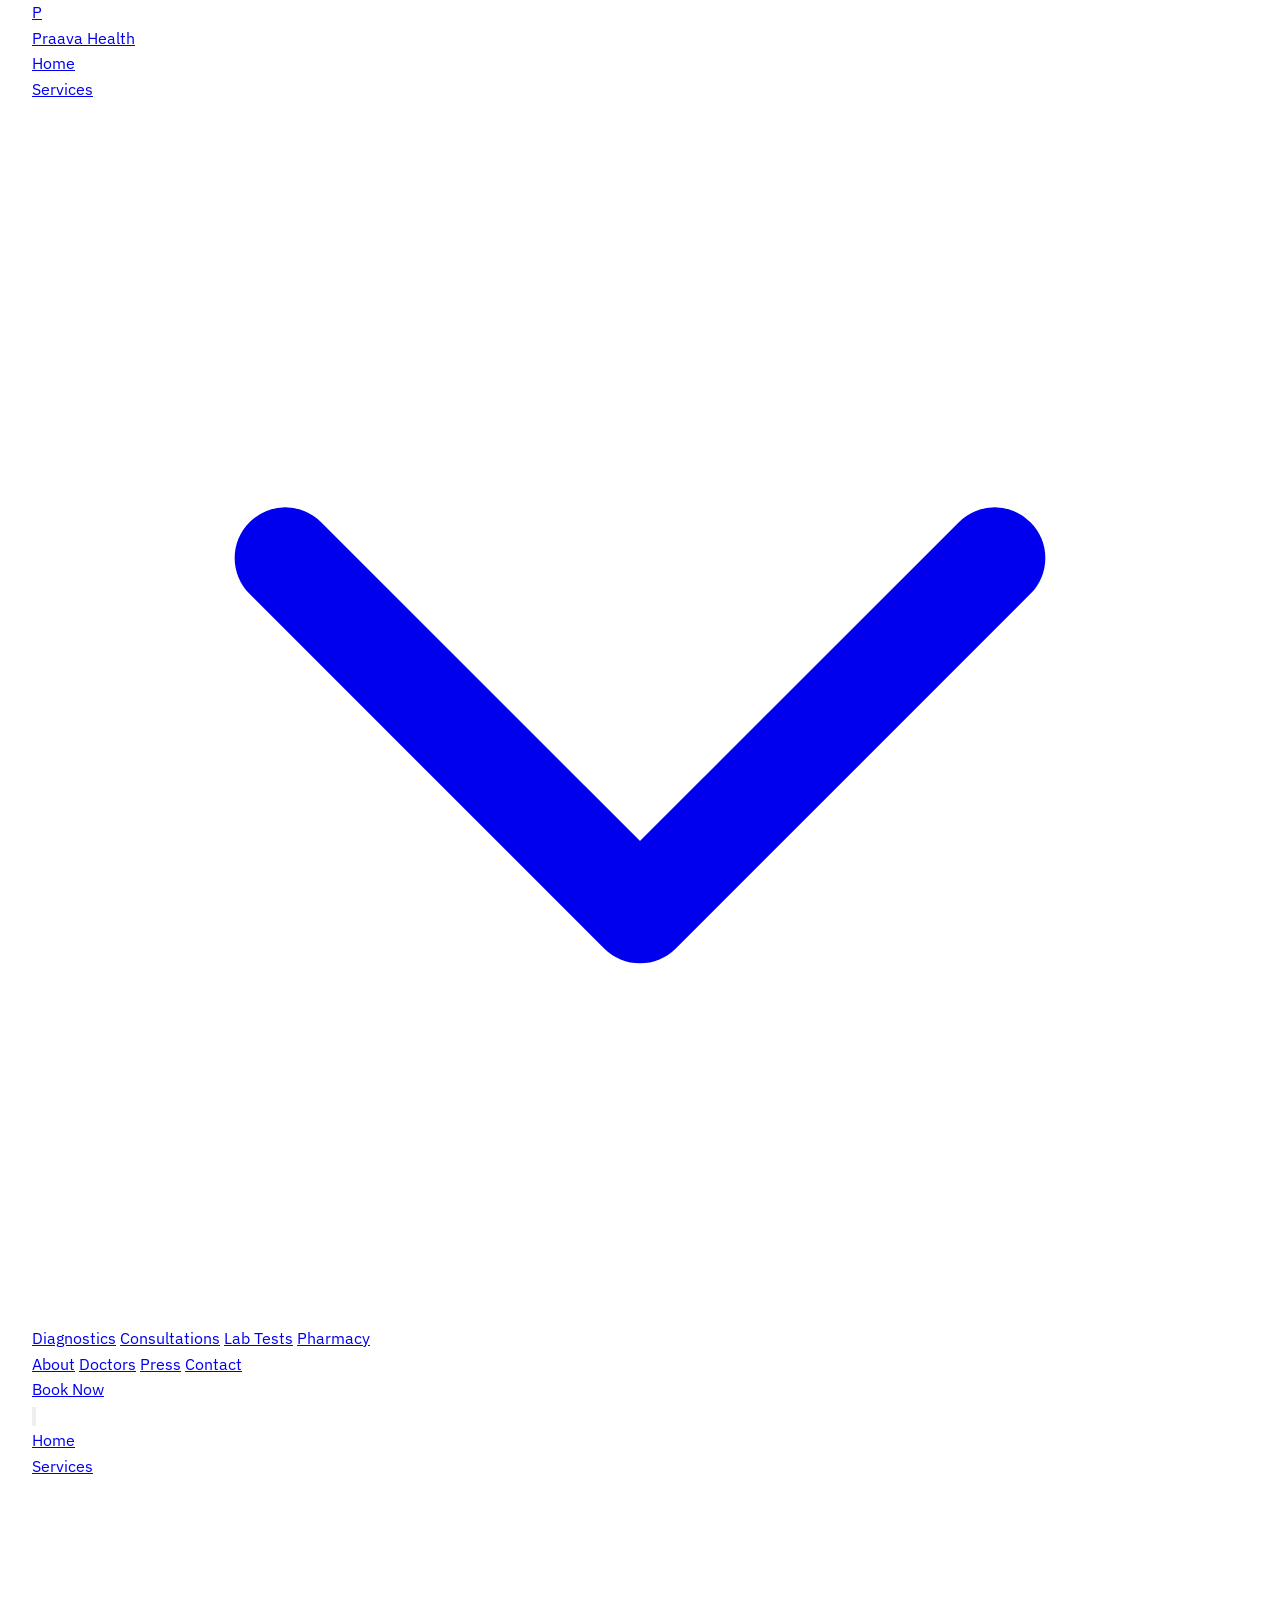
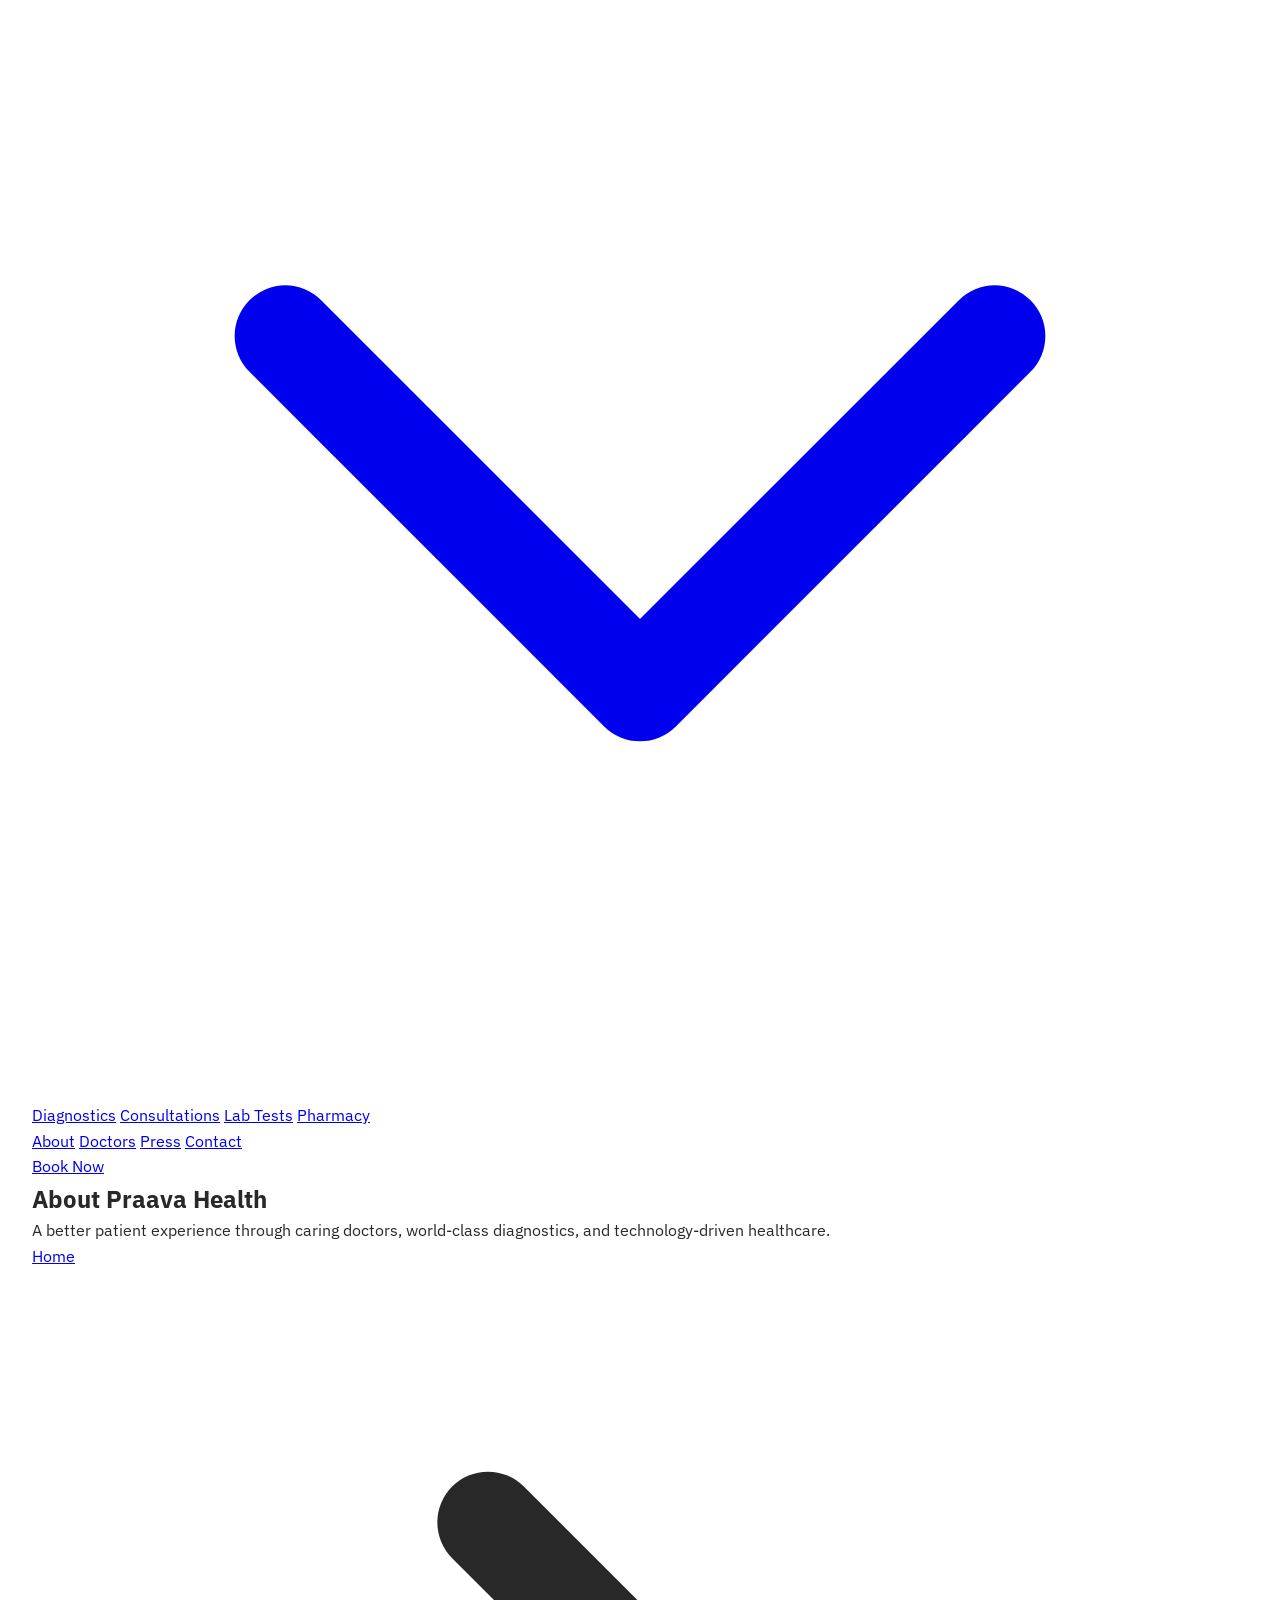
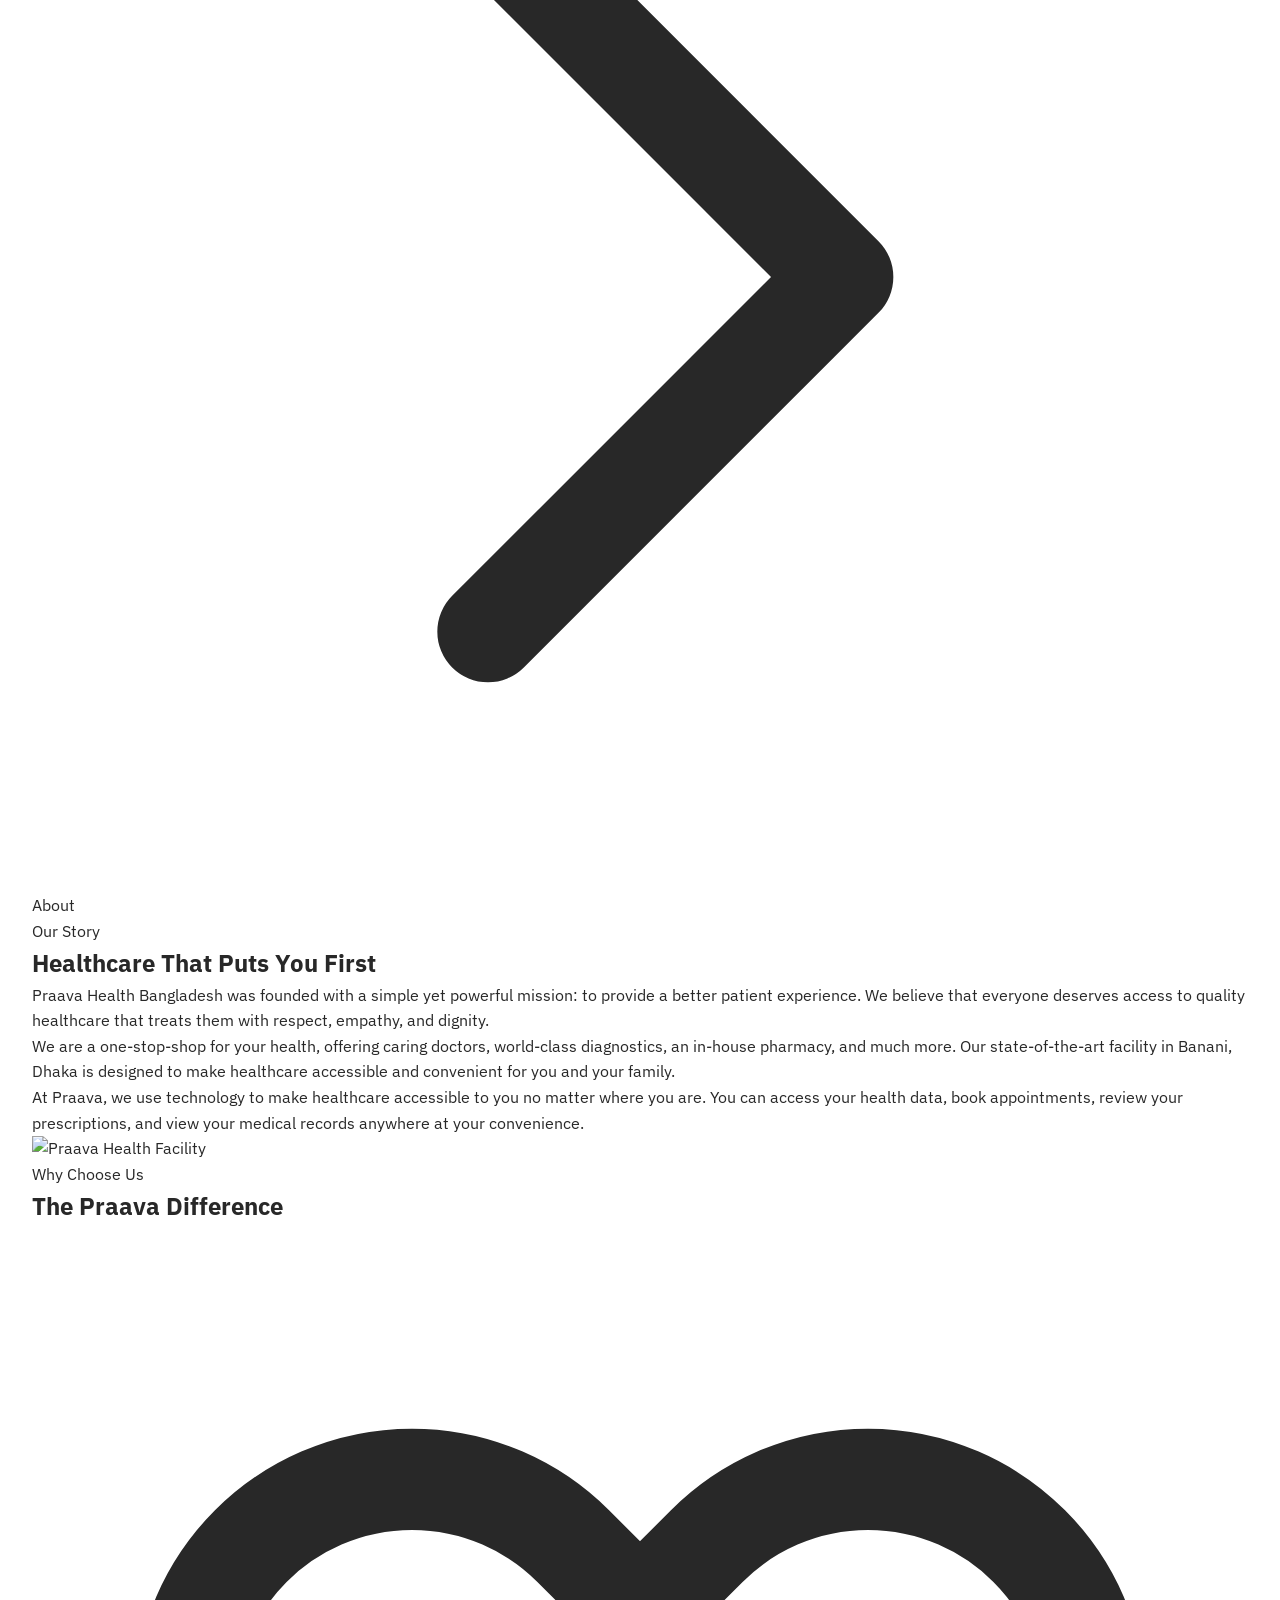
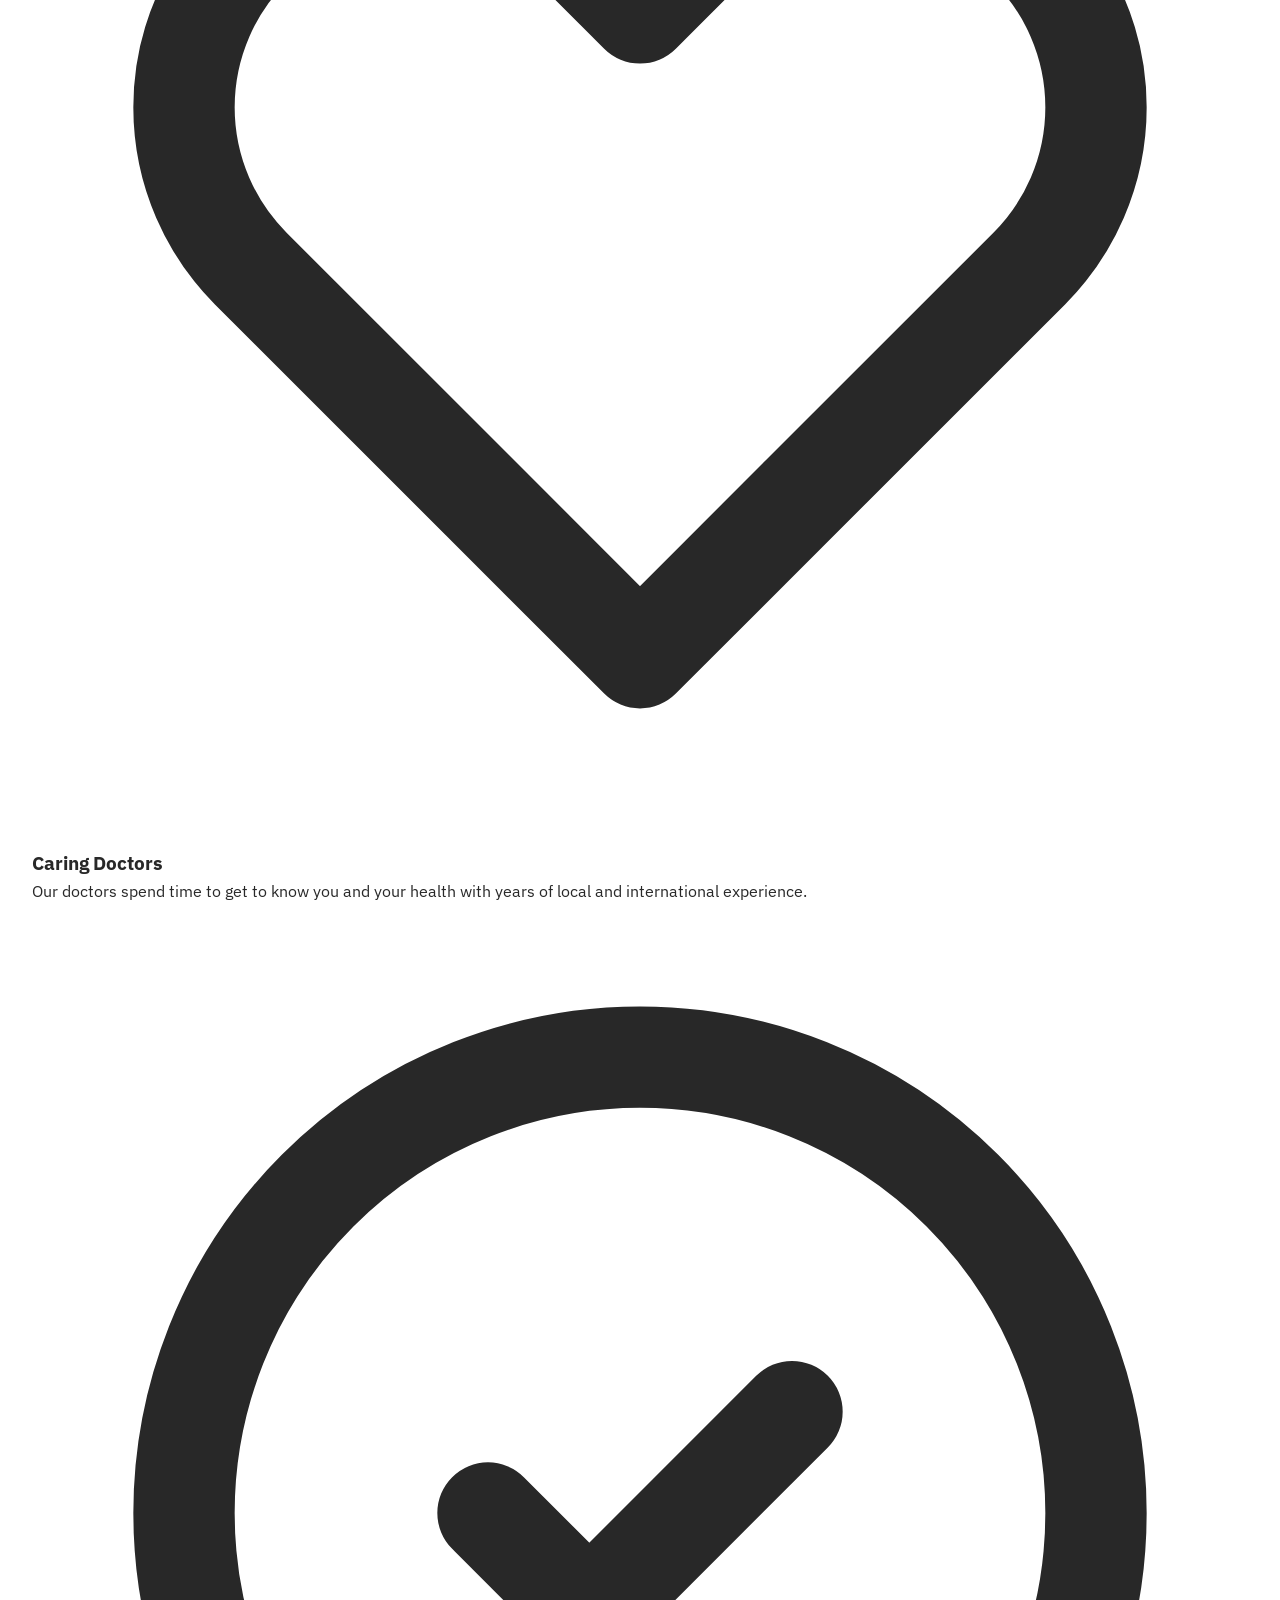
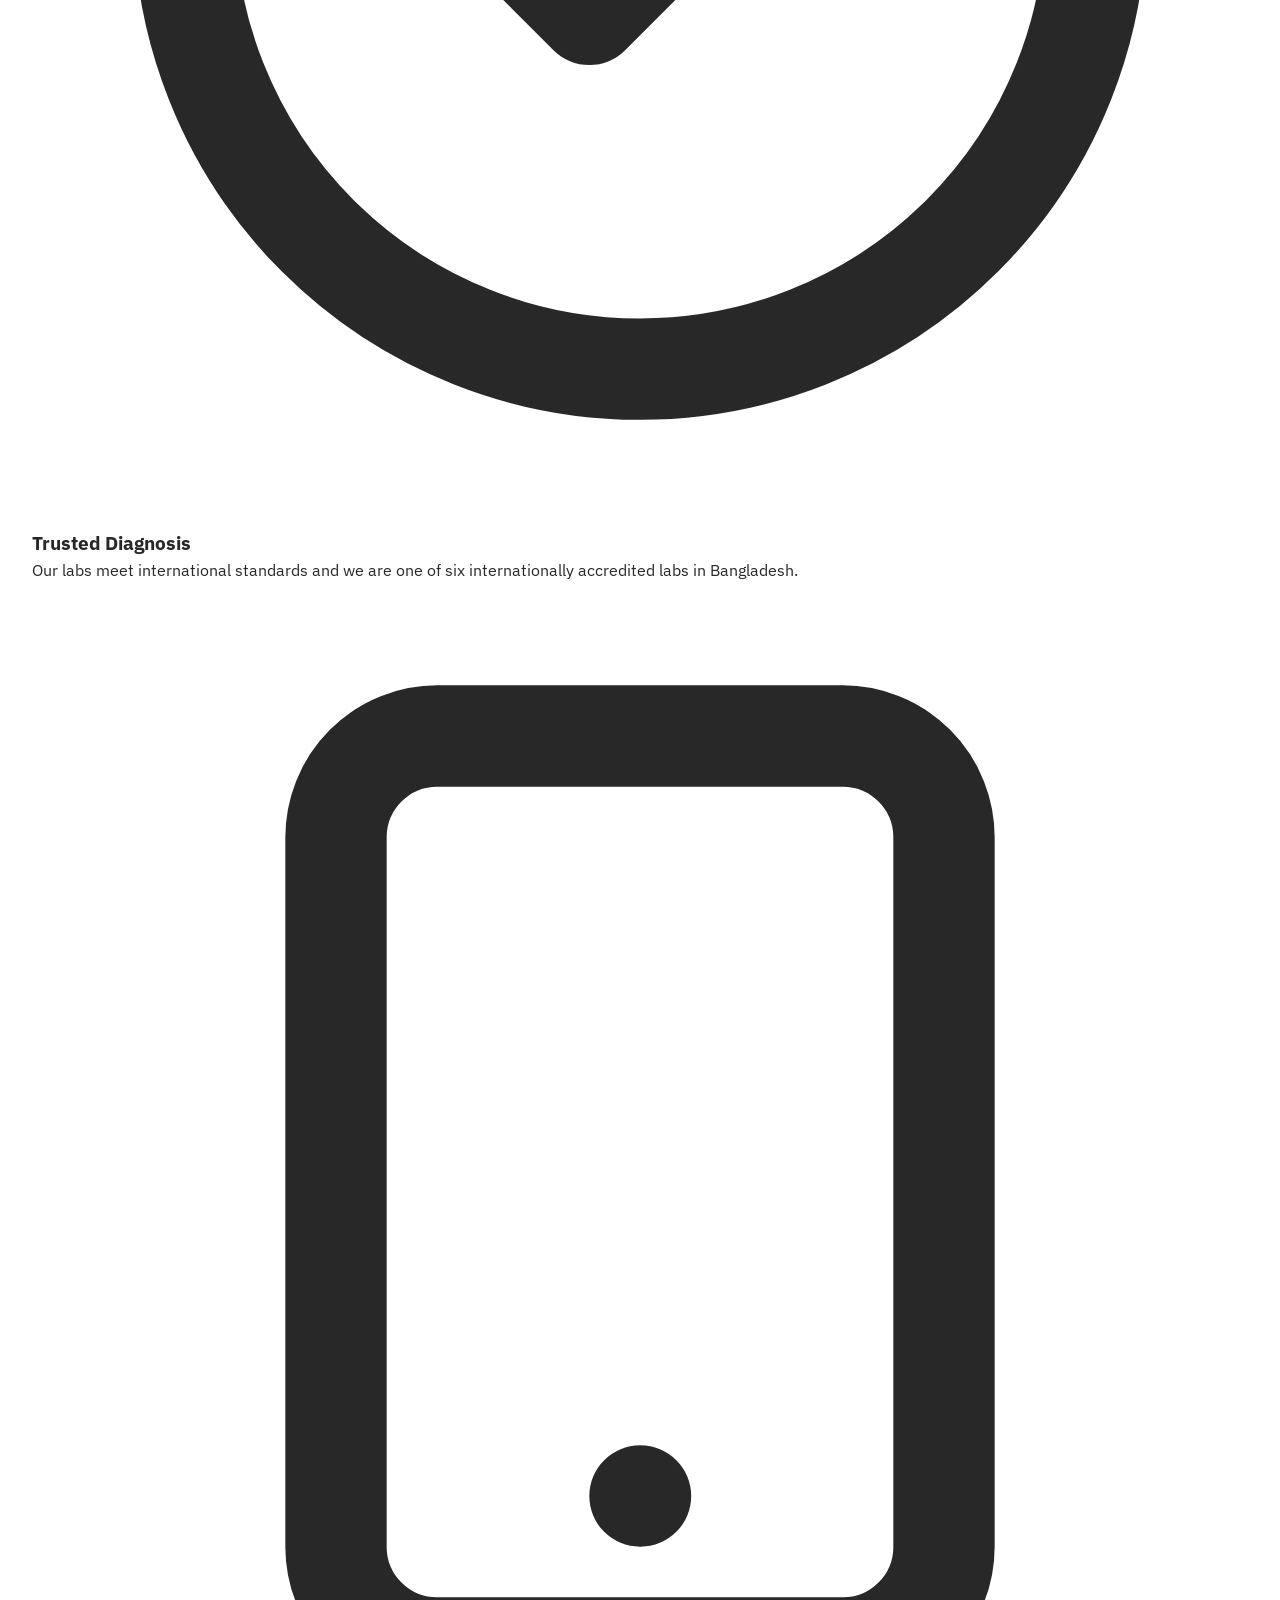
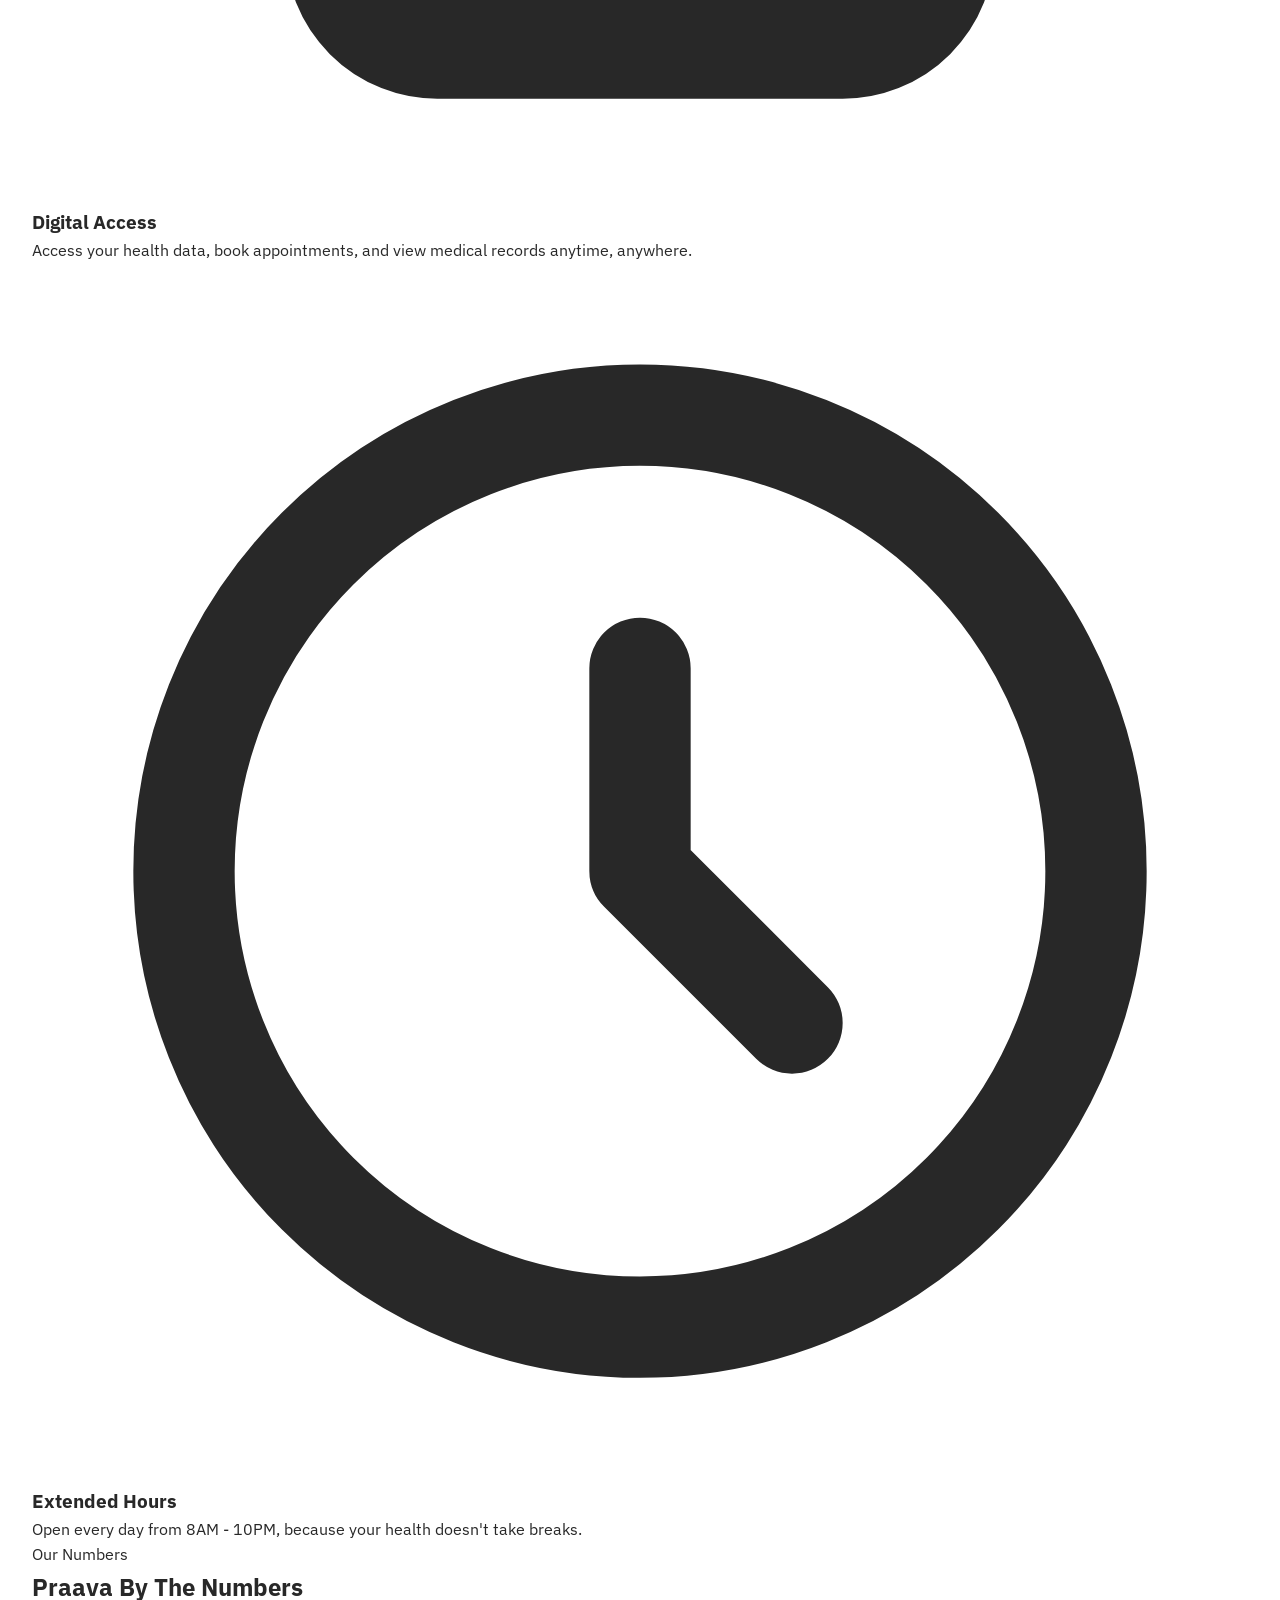
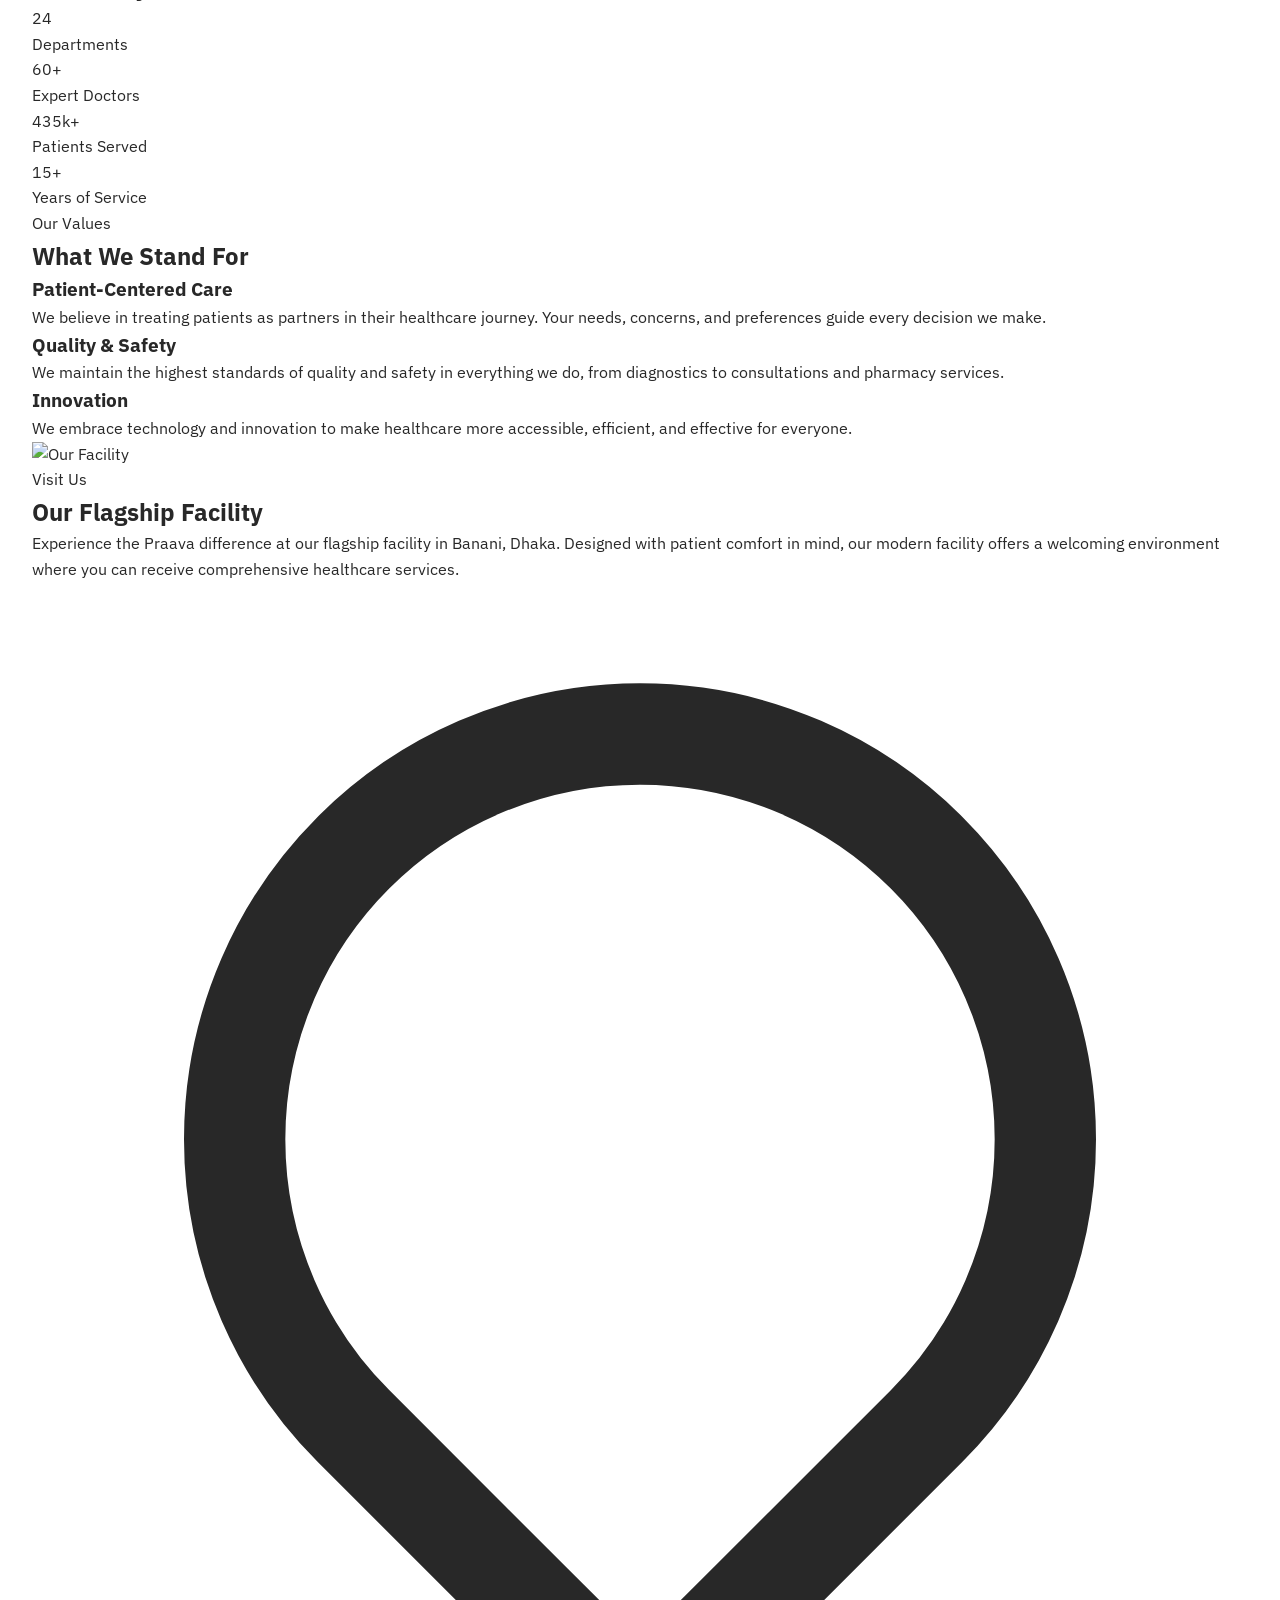
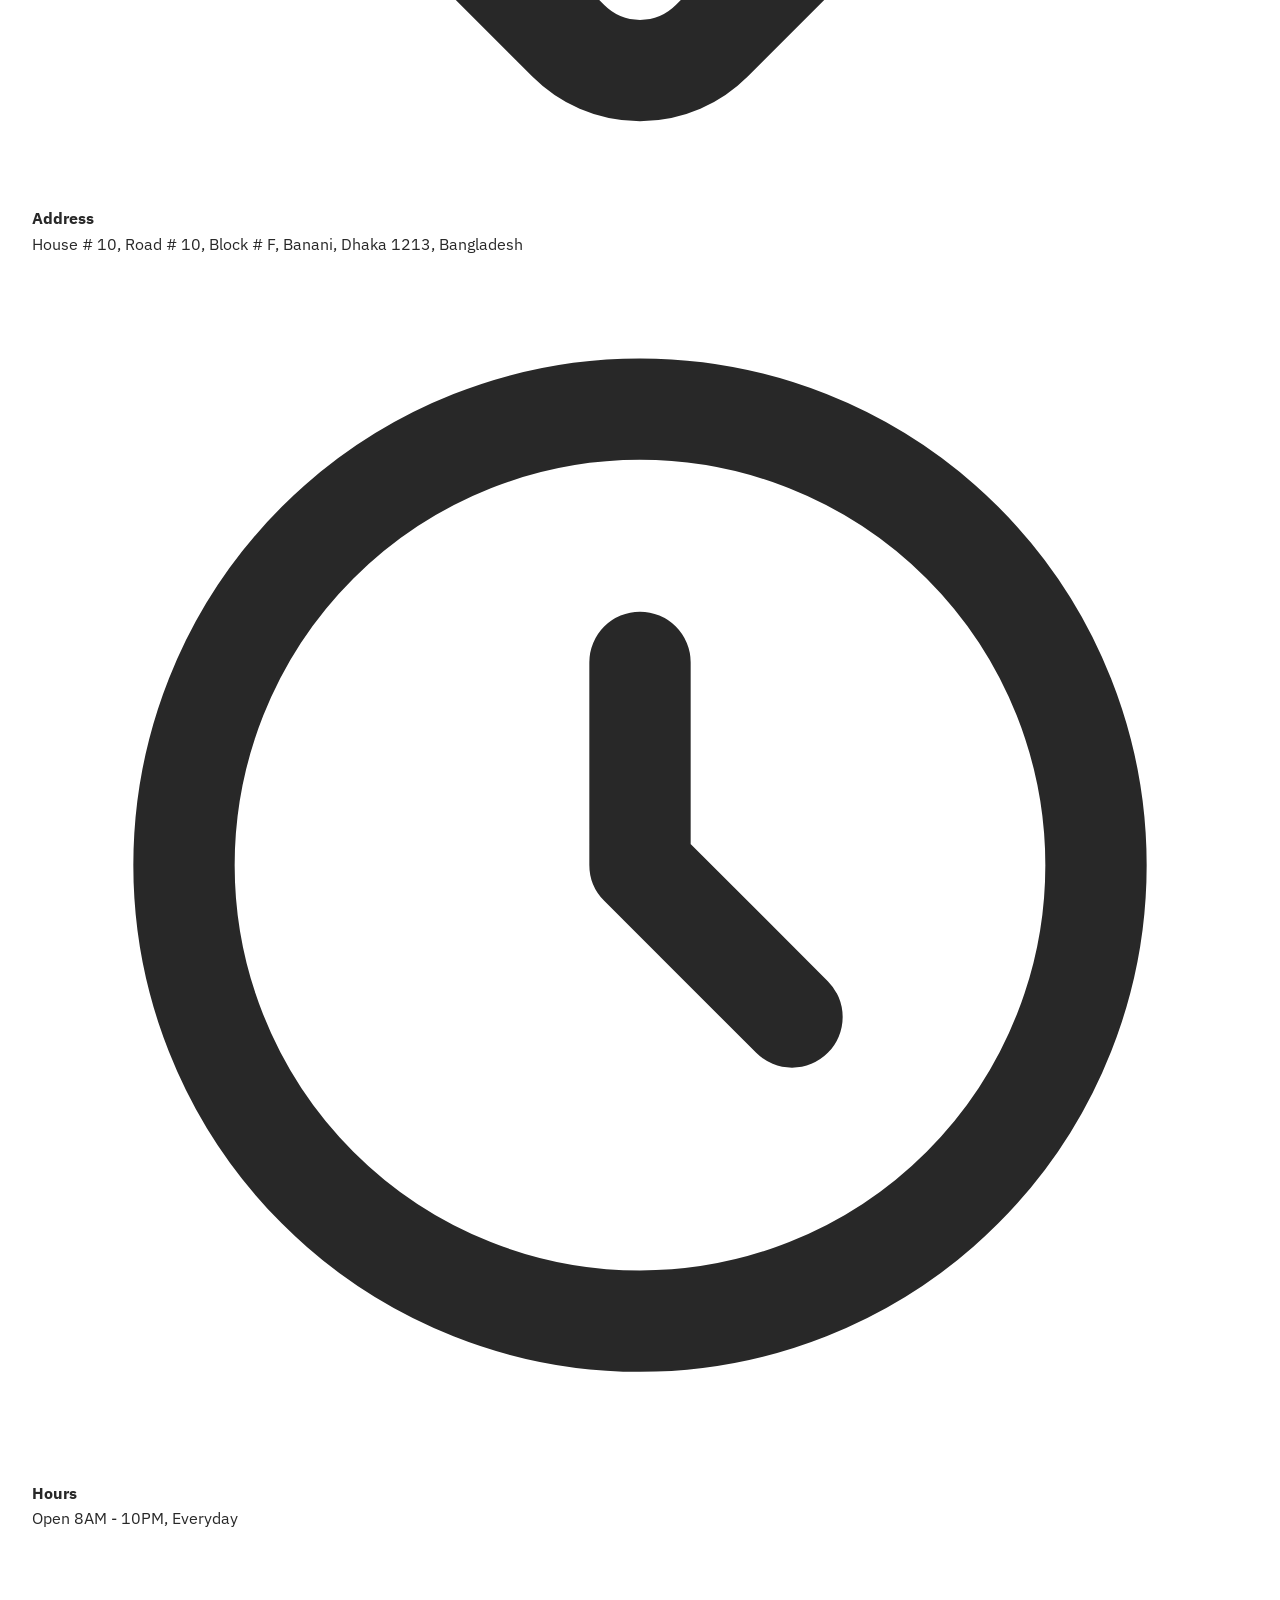
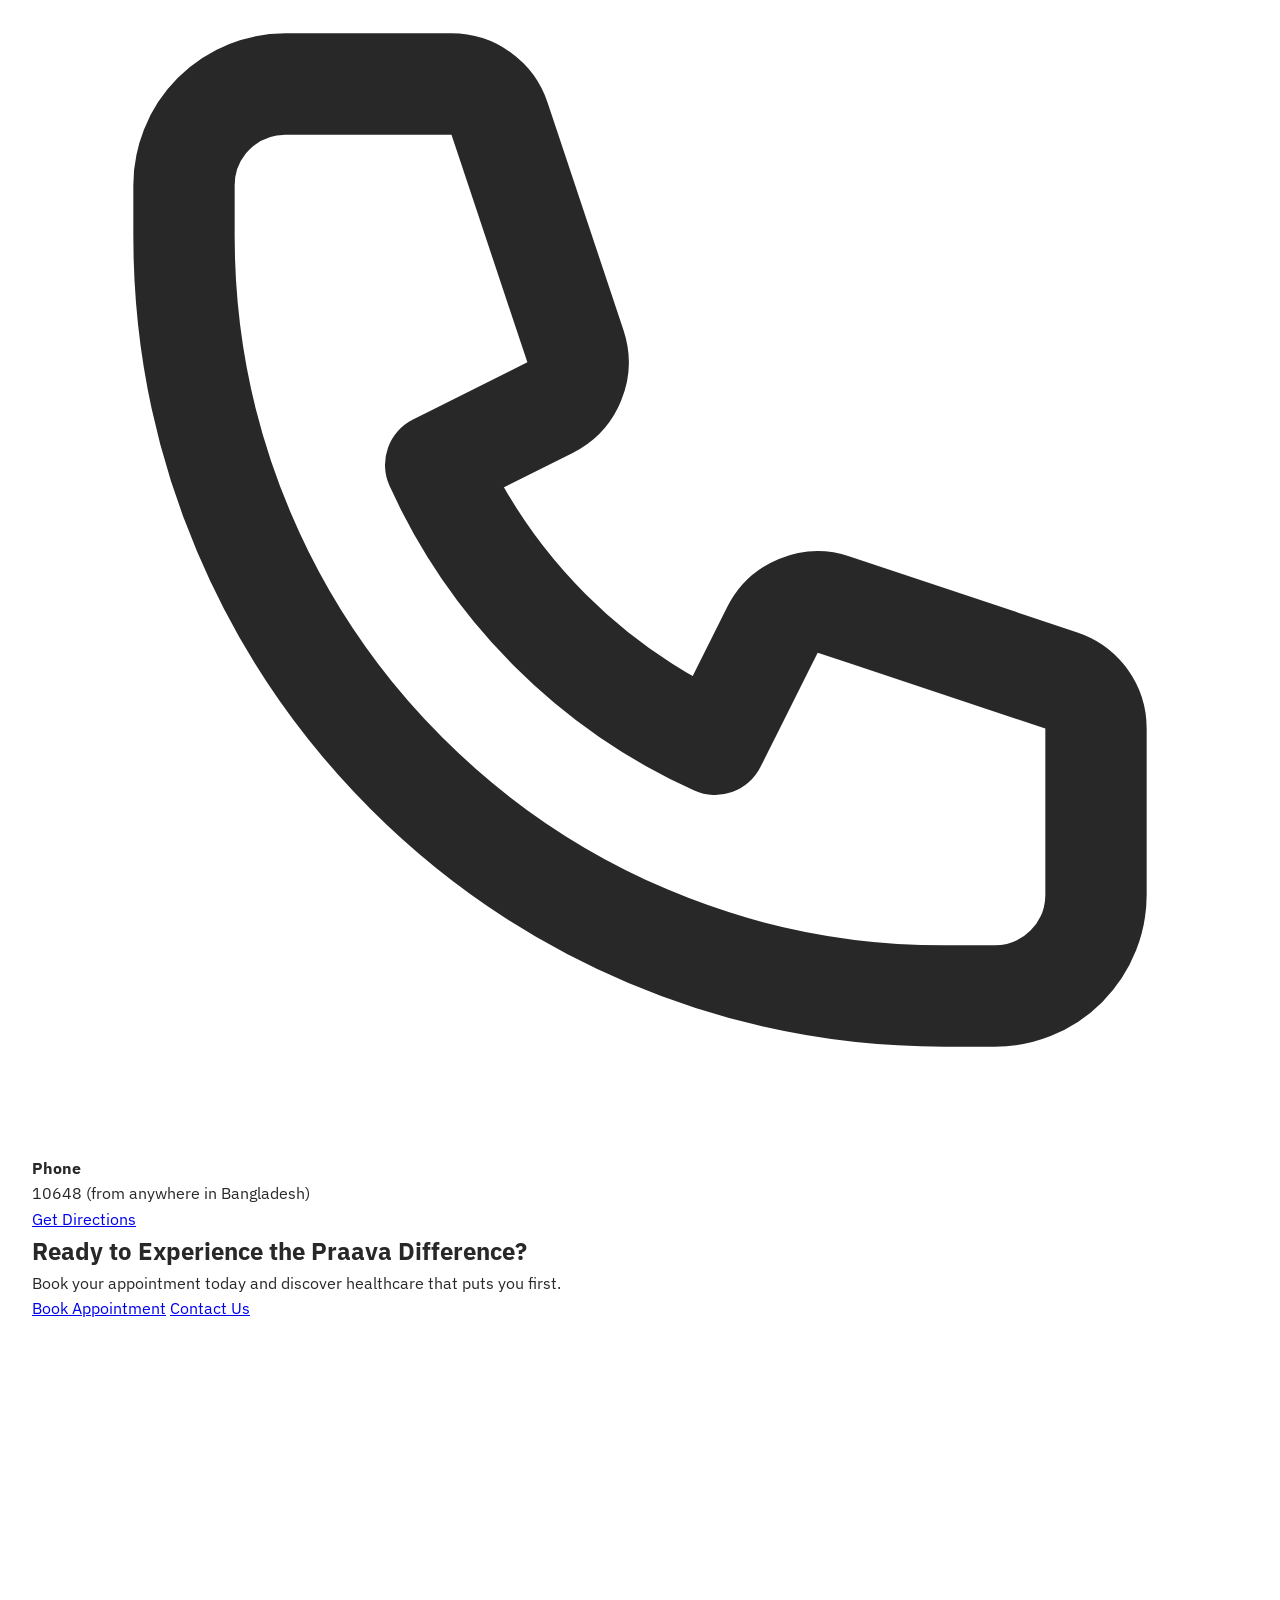
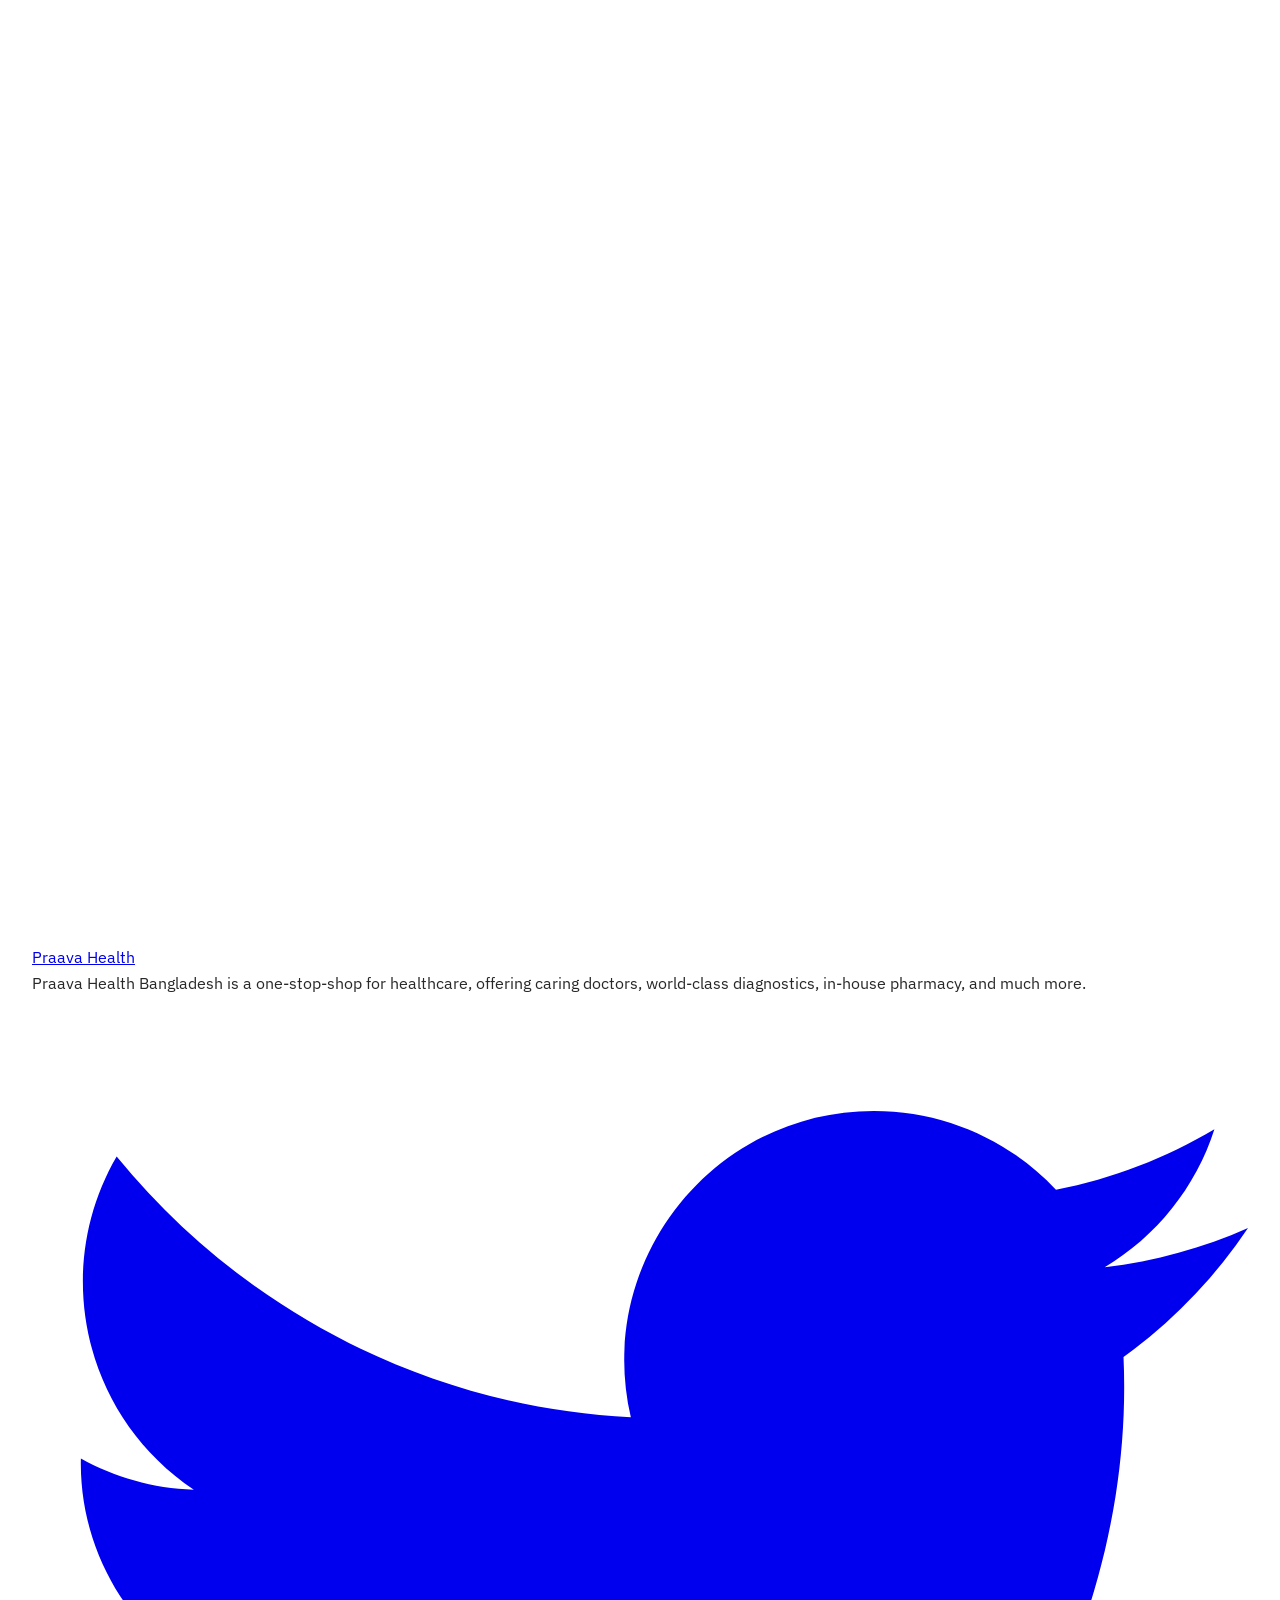
==== about.html @ 881ae340 "first commit" ====
<!DOCTYPE html>
<html lang="en">
<head>
    <meta charset="UTF-8">
    <meta name="viewport" content="width=device-width, initial-scale=1.0">
    <title>About Us - Praava Health</title>
    <meta name="description" content="Learn about Praava Health Bangladesh - a one-stop-shop for healthcare offering caring doctors, world-class diagnostics, in-house pharmacy, and more.">
    <script src="https://cdn.tailwindcss.com"></script>
    <link rel="preconnect" href="https://fonts.googleapis.com">
    <link rel="preconnect" href="https://fonts.gstatic.com" crossorigin>
    <link href="https://fonts.googleapis.com/css2?family=IBM+Plex+Sans:wght@300;400;500;600;700&display=swap" rel="stylesheet">
    <link rel="stylesheet" href="assets/css/style.css">
    <script>
        tailwind.config = {
            theme: {
                extend: {
                    colors: {
                        'praava-pink': '#8a2061',
                        'praava-dark': '#1a1a1a',
                        'praava-light': '#f8f8f8',
                        'praava-gray': '#646464',
                        'praava-text': '#282828',
                        'praava-cream': '#faf8f4'
                    }
                }
            }
        }
    </script>
</head>
<body class="font-sans text-praava-text antialiased">
    <nav class="bg-white shadow-md sticky top-0 z-50">
        <div class="container mx-auto px-4">
            <div class="flex justify-between items-center py-4">
                <a href="index.html" class="flex items-center gap-2">
                    <div class="w-10 h-10 bg-praava-pink rounded-full flex items-center justify-center">
                        <span class="text-white font-bold text-lg">P</span>
                    </div>
                    <span class="text-xl font-bold text-praava-pink">Praava Health</span>
                </a>
                <div class="hidden lg:flex items-center gap-8">
                    <a href="index.html" class="hover:text-praava-pink transition">Home</a>
                    <div class="relative group">
                        <a href="services.html" class="flex items-center gap-1 hover:text-praava-pink transition py-4">
                            Services
                            <svg class="w-4 h-4" fill="none" stroke="currentColor" viewBox="0 0 24 24">
                                <path stroke-linecap="round" stroke-linejoin="round" stroke-width="2" d="M19 9l-7 7-7-7"/>
                            </svg>
                        </a>
                        <div class="absolute top-full left-0 bg-white shadow-lg rounded-lg py-2 min-w-[200px] opacity-0 invisible group-hover:opacity-100 group-hover:visible transition-all duration-300 z-50">
                            <a href="diagnostics.html" class="block px-4 py-2 hover:bg-praava-light hover:text-praava-pink">Diagnostics</a>
                            <a href="consultations.html" class="block px-4 py-2 hover:bg-praava-light hover:text-praava-pink">Consultations</a>
                            <a href="lab-tests.html" class="block px-4 py-2 hover:bg-praava-light hover:text-praava-pink">Lab Tests</a>
                            <a href="pharmacy.html" class="block px-4 py-2 hover:bg-praava-light hover:text-praava-pink">Pharmacy</a>
                        </div>
                    </div>
                    <a href="about.html" class="hover:text-praava-pink transition py-4">About</a>
                    <a href="doctors.html" class="hover:text-praava-pink transition py-4">Doctors</a>
                    <a href="press.html" class="hover:text-praava-pink transition py-4">Press</a>
                    <a href="contact.html" class="hover:text-praava-pink transition py-4">Contact</a>
                </div>
                <div class="hidden lg:flex items-center gap-4">
                    <a href="https://appointments.praavahealth.com/" class="bg-praava-pink text-white px-6 py-2 rounded-full hover:bg-opacity-90 transition font-medium">Book Now</a>
                </div>
                <button id="mobile-menu-btn" class="lg:hidden p-2" aria-label="Toggle menu">
                    <svg class="w-6 h-6" fill="none" stroke="currentColor" viewBox="0 0 24 24">
                        <path stroke-linecap="round" stroke-linejoin="round" stroke-width="2" d="M4 6h16M4 12h16M4 18h16"/>
                    </svg>
                </button>
            </div>
        </div>
        <div id="mobile-menu" class="lg:hidden hidden bg-white border-t">
            <div class="container mx-auto px-4 py-4">
                <div class="flex flex-col gap-2">
                    <a href="index.html" class="py-3 px-2 hover:text-praava-pink transition">Home</a>
                    <div class="mobile-dropdown">
                        <a href="services.html" class="py-2 px-2 flex items-center justify-between">
                            Services
                            <svg class="w-4 h-4" fill="none" stroke="currentColor" viewBox="0 0 24 24">
                                <path stroke-linecap="round" stroke-linejoin="round" stroke-width="2" d="M19 9l-7 7-7-7"/>
                            </svg>
                        </a>
                        <div class="mobile-dropdown-menu hidden">
                            <a href="diagnostics.html" class="py-2 px-2 block text-sm">Diagnostics</a>
                            <a href="consultations.html" class="py-2 px-2 block text-sm">Consultations</a>
                            <a href="lab-tests.html" class="py-2 px-2 block text-sm">Lab Tests</a>
                            <a href="pharmacy.html" class="py-2 px-2 block text-sm">Pharmacy</a>
                        </div>
                    </div>
                    <a href="about.html" class="py-3 px-2 hover:text-praava-pink transition">About</a>
                    <a href="doctors.html" class="py-3 px-2 hover:text-praava-pink transition">Doctors</a>
                    <a href="press.html" class="py-3 px-2 hover:text-praava-pink transition">Press</a>
                    <a href="contact.html" class="py-3 px-2 hover:text-praava-pink transition">Contact</a>
                    <div class="pt-4 pb-2">
                        <a href="https://appointments.praavahealth.com/" class="block bg-praava-pink text-white px-6 py-3 rounded-full text-center font-medium mt-2">Book Now</a>
                    </div>
                </div>
            </div>
        </div>
    </nav>

    <section class="bg-gradient-to-r from-praava-pink to-pink-700 text-white py-16 md:py-24">
        <div class="container mx-auto px-4 text-center">
            <h1 class="text-4xl md:text-5xl font-bold mb-4">About Praava Health</h1>
            <p class="text-lg opacity-90 max-w-2xl mx-auto">A better patient experience through caring doctors, world-class diagnostics, and technology-driven healthcare.</p>
        </div>
    </section>

    <div class="bg-praava-light py-3">
        <div class="container mx-auto px-4">
            <nav class="flex items-center gap-2 text-sm">
                <a href="index.html" class="hover:text-praava-pink">Home</a>
                <svg class="w-4 h-4" fill="none" stroke="currentColor" viewBox="0 0 24 24">
                    <path stroke-linecap="round" stroke-linejoin="round" stroke-width="2" d="M9 5l7 7-7 7"/>
                </svg>
                <span class="text-praava-pink">About</span>
            </nav>
        </div>
    </div>

    <section class="py-16">
        <div class="container mx-auto px-4">
            <div class="grid lg:grid-cols-2 gap-12 items-center">
                <div>
                    <span class="text-praava-pink font-semibold text-sm uppercase tracking-wider">Our Story</span>
                    <h2 class="text-3xl md:text-4xl font-bold mt-2 mb-6">Healthcare That Puts You First</h2>
                    <p class="text-gray-600 mb-4 leading-relaxed">Praava Health Bangladesh was founded with a simple yet powerful mission: to provide a better patient experience. We believe that everyone deserves access to quality healthcare that treats them with respect, empathy, and dignity.</p>
                    <p class="text-gray-600 mb-4 leading-relaxed">We are a one-stop-shop for your health, offering caring doctors, world-class diagnostics, an in-house pharmacy, and much more. Our state-of-the-art facility in Banani, Dhaka is designed to make healthcare accessible and convenient for you and your family.</p>
                    <p class="text-gray-600 leading-relaxed">At Praava, we use technology to make healthcare accessible to you no matter where you are. You can access your health data, book appointments, review your prescriptions, and view your medical records anywhere at your convenience.</p>
                </div>
                <div>
                    <img src="https://images.unsplash.com/photo-1519494026892-80bbd2d6fd0d?w=800&q=80" alt="Praava Health Facility" class="rounded-2xl shadow-2xl">
                </div>
            </div>
        </div>
    </section>

    <section class="py-16 bg-praava-light">
        <div class="container mx-auto px-4">
            <div class="text-center mb-12">
                <span class="text-praava-pink font-semibold text-sm uppercase tracking-wider">Why Choose Us</span>
                <h2 class="text-3xl md:text-4xl font-bold mt-2">The Praava Difference</h2>
            </div>
            <div class="grid md:grid-cols-2 lg:grid-cols-4 gap-8">
                <div class="bg-white rounded-2xl p-8 text-center hover:shadow-xl transition">
                    <div class="w-16 h-16 bg-praava-pink/10 rounded-full flex items-center justify-center mx-auto mb-4">
                        <svg class="w-8 h-8 text-praava-pink" fill="none" stroke="currentColor" viewBox="0 0 24 24">
                            <path stroke-linecap="round" stroke-linejoin="round" stroke-width="2" d="M4.318 6.318a4.5 4.5 0 000 6.364L12 20.364l7.682-7.682a4.5 4.5 0 00-6.364-6.364L12 7.636l-1.318-1.318a4.5 4.5 0 00-6.364 0z"/>
                        </svg>
                    </div>
                    <h3 class="text-xl font-bold mb-2">Caring Doctors</h3>
                    <p class="text-gray-600 text-sm">Our doctors spend time to get to know you and your health with years of local and international experience.</p>
                </div>
                <div class="bg-white rounded-2xl p-8 text-center hover:shadow-xl transition">
                    <div class="w-16 h-16 bg-praava-pink/10 rounded-full flex items-center justify-center mx-auto mb-4">
                        <svg class="w-8 h-8 text-praava-pink" fill="none" stroke="currentColor" viewBox="0 0 24 24">
                            <path stroke-linecap="round" stroke-linejoin="round" stroke-width="2" d="M9 12l2 2 4-4m6 2a9 9 0 11-18 0 9 9 0 0118 0z"/>
                        </svg>
                    </div>
                    <h3 class="text-xl font-bold mb-2">Trusted Diagnosis</h3>
                    <p class="text-gray-600 text-sm">Our labs meet international standards and we are one of six internationally accredited labs in Bangladesh.</p>
                </div>
                <div class="bg-white rounded-2xl p-8 text-center hover:shadow-xl transition">
                    <div class="w-16 h-16 bg-praava-pink/10 rounded-full flex items-center justify-center mx-auto mb-4">
                        <svg class="w-8 h-8 text-praava-pink" fill="none" stroke="currentColor" viewBox="0 0 24 24">
                            <path stroke-linecap="round" stroke-linejoin="round" stroke-width="2" d="M12 18h.01M8 21h8a2 2 0 002-2V5a2 2 0 00-2-2H8a2 2 0 00-2 2v14a2 2 0 002 2z"/>
                        </svg>
                    </div>
                    <h3 class="text-xl font-bold mb-2">Digital Access</h3>
                    <p class="text-gray-600 text-sm">Access your health data, book appointments, and view medical records anytime, anywhere.</p>
                </div>
                <div class="bg-white rounded-2xl p-8 text-center hover:shadow-xl transition">
                    <div class="w-16 h-16 bg-praava-pink/10 rounded-full flex items-center justify-center mx-auto mb-4">
                        <svg class="w-8 h-8 text-praava-pink" fill="none" stroke="currentColor" viewBox="0 0 24 24">
                            <path stroke-linecap="round" stroke-linejoin="round" stroke-width="2" d="M12 8v4l3 3m6-3a9 9 0 11-18 0 9 9 0 0118 0z"/>
                        </svg>
                    </div>
                    <h3 class="text-xl font-bold mb-2">Extended Hours</h3>
                    <p class="text-gray-600 text-sm">Open every day from 8AM - 10PM, because your health doesn't take breaks.</p>
                </div>
            </div>
        </div>
    </section>

    <section class="py-16">
        <div class="container mx-auto px-4">
            <div class="text-center mb-12">
                <span class="text-praava-pink font-semibold text-sm uppercase tracking-wider">Our Numbers</span>
                <h2 class="text-3xl md:text-4xl font-bold mt-2">Praava By The Numbers</h2>
            </div>
            <div class="grid grid-cols-2 lg:grid-cols-4 gap-8">
                <div class="text-center">
                    <div class="text-5xl md:text-6xl font-bold text-praava-pink mb-2">24</div>
                    <div class="text-gray-600 font-medium">Departments</div>
                </div>
                <div class="text-center">
                    <div class="text-5xl md:text-6xl font-bold text-praava-pink mb-2">60+</div>
                    <div class="text-gray-600 font-medium">Expert Doctors</div>
                </div>
                <div class="text-center">
                    <div class="text-5xl md:text-6xl font-bold text-praava-pink mb-2">435k+</div>
                    <div class="text-gray-600 font-medium">Patients Served</div>
                </div>
                <div class="text-center">
                    <div class="text-5xl md:text-6xl font-bold text-praava-pink mb-2">15+</div>
                    <div class="text-gray-600 font-medium">Years of Service</div>
                </div>
            </div>
        </div>
    </section>

    <section class="py-16 bg-praava-cream">
        <div class="container mx-auto px-4">
            <div class="text-center mb-12">
                <span class="text-praava-pink font-semibold text-sm uppercase tracking-wider">Our Values</span>
                <h2 class="text-3xl md:text-4xl font-bold mt-2">What We Stand For</h2>
            </div>
            <div class="grid md:grid-cols-3 gap-8">
                <div class="bg-white rounded-2xl p-8 shadow-lg">
                    <h3 class="text-xl font-bold mb-4 text-praava-pink">Patient-Centered Care</h3>
                    <p class="text-gray-600 leading-relaxed">We believe in treating patients as partners in their healthcare journey. Your needs, concerns, and preferences guide every decision we make.</p>
                </div>
                <div class="bg-white rounded-2xl p-8 shadow-lg">
                    <h3 class="text-xl font-bold mb-4 text-praava-pink">Quality & Safety</h3>
                    <p class="text-gray-600 leading-relaxed">We maintain the highest standards of quality and safety in everything we do, from diagnostics to consultations and pharmacy services.</p>
                </div>
                <div class="bg-white rounded-2xl p-8 shadow-lg">
                    <h3 class="text-xl font-bold mb-4 text-praava-pink">Innovation</h3>
                    <p class="text-gray-600 leading-relaxed">We embrace technology and innovation to make healthcare more accessible, efficient, and effective for everyone.</p>
                </div>
            </div>
        </div>
    </section>

    <section class="py-16">
        <div class="container mx-auto px-4">
            <div class="grid lg:grid-cols-2 gap-12 items-center">
                <div>
                    <img src="https://images.unsplash.com/photo-1586773860418-d37222d8fce3?w=800&q=80" alt="Our Facility" class="rounded-2xl shadow-2xl">
                </div>
                <div>
                    <span class="text-praava-pink font-semibold text-sm uppercase tracking-wider">Visit Us</span>
                    <h2 class="text-3xl md:text-4xl font-bold mt-2 mb-6">Our Flagship Facility</h2>
                    <p class="text-gray-600 mb-6 leading-relaxed">Experience the Praava difference at our flagship facility in Banani, Dhaka. Designed with patient comfort in mind, our modern facility offers a welcoming environment where you can receive comprehensive healthcare services.</p>
                    <div class="space-y-4">
                        <div class="flex items-start gap-4">
                            <div class="w-10 h-10 bg-praava-pink/10 rounded-full flex items-center justify-center flex-shrink-0">
                                <svg class="w-5 h-5 text-praava-pink" fill="none" stroke="currentColor" viewBox="0 0 24 24">
                                    <path stroke-linecap="round" stroke-linejoin="round" stroke-width="2" d="M17.657 16.657L13.414 20.9a1.998 1.998 0 01-2.827 0l-4.244-4.243a8 8 0 1111.314 0z"/>
                                </svg>
                            </div>
                            <div>
                                <h4 class="font-semibold">Address</h4>
                                <p class="text-gray-600 text-sm">House # 10, Road # 10, Block # F, Banani, Dhaka 1213, Bangladesh</p>
                            </div>
                        </div>
                        <div class="flex items-start gap-4">
                            <div class="w-10 h-10 bg-praava-pink/10 rounded-full flex items-center justify-center flex-shrink-0">
                                <svg class="w-5 h-5 text-praava-pink" fill="none" stroke="currentColor" viewBox="0 0 24 24">
                                    <path stroke-linecap="round" stroke-linejoin="round" stroke-width="2" d="M12 8v4l3 3m6-3a9 9 0 11-18 0 9 9 0 0118 0z"/>
                                </svg>
                            </div>
                            <div>
                                <h4 class="font-semibold">Hours</h4>
                                <p class="text-gray-600 text-sm">Open 8AM - 10PM, Everyday</p>
                            </div>
                        </div>
                        <div class="flex items-start gap-4">
                            <div class="w-10 h-10 bg-praava-pink/10 rounded-full flex items-center justify-center flex-shrink-0">
                                <svg class="w-5 h-5 text-praava-pink" fill="none" stroke="currentColor" viewBox="0 0 24 24">
                                    <path stroke-linecap="round" stroke-linejoin="round" stroke-width="2" d="M3 5a2 2 0 012-2h3.28a1 1 0 01.948.684l1.498 4.493a1 1 0 01-.502 1.21l-2.257 1.13a11.042 11.042 0 005.516 5.516l1.13-2.257a1 1 0 011.21-.502l4.493 1.498a1 1 0 01.684.949V19a2 2 0 01-2 2h-1C9.716 21 3 14.284 3 6V5z"/>
                                </svg>
                            </div>
                            <div>
                                <h4 class="font-semibold">Phone</h4>
                                <p class="text-gray-600 text-sm">10648 (from anywhere in Bangladesh)</p>
                            </div>
                        </div>
                    </div>
                    <a href="contact.html" class="inline-block mt-8 bg-praava-pink text-white px-8 py-3 rounded-full font-semibold hover:bg-opacity-90 transition">Get Directions</a>
                </div>
            </div>
        </div>
    </section>

    <section class="py-16 bg-gradient-to-r from-praava-pink to-pink-700 text-white">
        <div class="container mx-auto px-4 text-center">
            <h2 class="text-3xl md:text-4xl font-bold mb-4">Ready to Experience the Praava Difference?</h2>
            <p class="text-lg opacity-90 max-w-2xl mx-auto mb-8">Book your appointment today and discover healthcare that puts you first.</p>
            <div class="flex flex-col sm:flex-row gap-4 justify-center">
                <a href="#" class="bg-white text-praava-pink px-8 py-3 rounded-full font-semibold hover:bg-gray-100 transition">Book Appointment</a>
                <a href="contact.html" class="border-2 border-white px-8 py-3 rounded-full font-semibold hover:bg-white hover:text-praava-pink transition">Contact Us</a>
            </div>
        </div>
    </section>

    <!-- Footer -->
    <footer class="bg-praava-dark text-white pt-20 pb-8">
        <div class="container mx-auto px-4">
            <div class="grid md:grid-cols-2 lg:grid-cols-4 gap-12 mb-16">
                <div>
                    <a href="index.html" class="flex items-center gap-2 mb-6">
                        <div class="w-11 h-11 bg-praava-pink rounded-full flex items-center justify-center">
                            <svg viewBox="0 0 40 40" fill="none" xmlns="http://www.w3.org/2000/svg" class="w-7 h-7">
                                <circle cx="20" cy="20" r="18" stroke="white" stroke-width="2.5"/>
                                <path d="M20 10V30M10 20H30" stroke="white" stroke-width="3" stroke-linecap="round"/>
                            </svg>
                        </div>
                        <span class="text-xl font-bold">Praava Health</span>
                    </a>
                    <p class="text-gray-400 mb-6 text-sm leading-relaxed">Praava Health Bangladesh is a one-stop-shop for healthcare, offering caring doctors, world-class diagnostics, in-house pharmacy, and much more.</p>
                    <div class="flex gap-3">
                        <a href="#" class="w-11 h-11 bg-white/10 rounded-full flex items-center justify-center hover:bg-praava-pink transition">
                            <svg class="w-5 h-5" fill="currentColor" viewBox="0 0 24 24"><path d="M24 4.557c-.883.392-1.832.656-2.828.775 1.017-.609 1.798-1.574 2.165-2.724-.951.564-2.005.974-3.127 1.195-.897-.957-2.178-1.555-3.594-1.555-3.179 0-5.515 2.966-4.797 6.045-4.091-.205-7.719-2.165-10.148-5.144-1.29 2.213-.669 5.108 1.523 6.574-.806-.026-1.566-.247-2.229-.616-.054 2.281 1.581 4.415 3.949 4.89-.693.188-1.452.232-2.224.084.626 1.956 2.444 3.379 4.6 3.419-2.07 1.623-4.678 2.348-7.29 2.04 2.179 1.397 4.768 2.212 7.548 2.212 9.142 0 14.307-7.721 13.995-14.646.962-.695 1.797-1.562 2.457-2.549z"/></svg>
                        </a>
                        <a href="#" class="w-11 h-11 bg-white/10 rounded-full flex items-center justify-center hover:bg-praava-pink transition">
                            <svg class="w-5 h-5" fill="currentColor" viewBox="0 0 24 24"><path d="M22.675 0h-21.35c-.732 0-1.325.593-1.325 1.325v21.351c0 .731.593 1.324 1.325 1.324h11.495v-9.294h-3.128v-3.622h3.128v-2.671c0-3.1 1.893-4.788 4.659-4.788 1.325 0 2.463.099 2.795.143v3.24l-1.918.001c-1.504 0-1.795.715-1.795 1.763v2.313h3.587l-.467 3.622h-3.12v9.293h6.116c.73 0 1.323-.593 1.323-1.325v-21.35c0-.732-.593-1.325-1.325-1.325z"/></svg>
                        </a>
                        <a href="#" class="w-11 h-11 bg-white/10 rounded-full flex items-center justify-center hover:bg-praava-pink transition">
                            <svg class="w-5 h-5" fill="currentColor" viewBox="0 0 24 24"><path d="M12 2.163c3.204 0 3.584.012 4.85.07 3.252.148 4.771 1.691 4.919 4.919.058 1.265.069 1.645.069 4.849 0 3.205-.012 3.584-.069 4.849-.149 3.225-1.664 4.771-4.919 4.919-1.266.058-1.644.07-4.85.07-3.204 0-3.584-.012-4.849-.07-3.26-.149-4.771-1.699-4.919-4.92-.058-1.265-.07-1.644-.07-4.849 0-3.204.013-3.583.07-4.849.149-3.227 1.664-4.771 4.919-4.919 1.266-.057 1.645-.069 4.849-.069zm0-2.163c-3.259 0-3.667.014-4.947.072-4.358.2-6.78 2.618-6.98 6.98-.059 1.281-.073 1.689-.073 4.948 0 3.259.014 3.668.072 4.948.2 4.358 2.618 6.78 6.98 6.98 1.281.058 1.689.072 4.948.072 3.259 0 3.668-.014 4.948-.072 4.354-.2 6.782-2.618 6.979-6.98.059-1.28.073-1.689.073-4.948 0-3.259-.014-3.667-.072-4.947-.196-4.354-2.617-6.78-6.979-6.98-1.281-.059-1.69-.073-4.949-.073zm0 5.838c-3.403 0-6.162 2.759-6.162 6.162s2.759 6.163 6.162 6.163 6.162-2.759 6.162-6.163c0-3.403-2.759-6.162-6.162-6.162zm0 10.162c-2.209 0-4-1.79-4-4 0-2.209 1.791-4 4-4s4 1.791 4 4c0 2.21-1.791 4-4 4zm6.406-11.845c-.796 0-1.441.645-1.441 1.44s.645 1.44 1.441 1.44c.795 0 1.439-.645 1.439-1.44s-.644-1.44-1.439-1.44z"/></svg>
                        </a>
                        <a href="#" class="w-11 h-11 bg-white/10 rounded-full flex items-center justify-center hover:bg-praava-pink transition">
                            <svg class="w-5 h-5" fill="currentColor" viewBox="0 0 24 24"><path d="M19.615 3.184c-3.604-.246-11.631-.245-15.23 0-3.897.266-4.356 2.62-4.385 8.816.029 6.185.484 8.549 4.385 8.816 3.6.245 11.626.246 15.23 0 3.897-.266 4.356-2.62 4.385-8.816-.029-6.185-.484-8.549-4.385-8.816zm-10.615 12.816v-8l8 3.993-8 4.007z"/></svg>
                        </a>
                        <a href="#" class="w-11 h-11 bg-white/10 rounded-full flex items-center justify-center hover:bg-praava-pink transition">
                            <svg class="w-5 h-5" fill="currentColor" viewBox="0 0 24 24"><path d="M4.98 3.5c0 1.381-1.11 2.5-2.48 2.5s-2.48-1.119-2.48-2.5c0-1.38 1.11-2.5 2.48-2.5s2.48 1.12 2.48 2.5zm.02 4.5h-5v16h5v-16zm7.982 0h-4.968v16h4.969v-8.399c0-4.67 6.029-5.052 6.029 0v8.399h4.988v-10.131c0-7.88-8.922-7.593-11.018-3.714v-2.155z"/></svg>
                        </a>
                    </div>
                </div>
                <div>
                    <h4 class="text-base font-semibold mb-6">Quick Links</h4>
                    <ul class="space-y-3">
                        <li><a href="index.html" class="text-gray-400 hover:text-praava-pink transition text-sm">Home</a></li>
                        <li><a href="about.html" class="text-gray-400 hover:text-praava-pink transition text-sm">About Us</a></li>
                        <li><a href="services.html" class="text-gray-400 hover:text-praava-pink transition text-sm">Services</a></li>
                        <li><a href="doctors.html" class="text-gray-400 hover:text-praava-pink transition text-sm">Our Doctors</a></li>
                        <li><a href="contact.html" class="text-gray-400 hover:text-praava-pink transition text-sm">Contact Us</a></li>
                    </ul>
                </div>
                <div>
                    <h4 class="text-base font-semibold mb-6">Our Services</h4>
                    <ul class="space-y-3">
                        <li><a href="https://www.praavahealth.com/praava-services/our-doctors/" class="text-gray-400 hover:text-praava-pink transition text-sm">Consultations</a></li>
                        <li><a href="https://www.praavahealth.com/praava-services/diagnostics/" class="text-gray-400 hover:text-praava-pink transition text-sm">Diagnostics</a></li>
                        <li><a href="https://www.praavahealth.com/praava-services/health-checks/" class="text-gray-400 hover:text-praava-pink transition text-sm">Health Checks</a></li>
                        <li><a href="https://www.praavahealth.com/praava-services/pharmacy/" class="text-gray-400 hover:text-praava-pink transition text-sm">Pharmacy</a></li>
                        <li><a href="https://www.praavahealth.com/praava-services/service-list/" class="text-gray-400 hover:text-praava-pink transition text-sm">Lab Tests</a></li>
                    </ul>
                </div>
                <div>
                    <h4 class="text-base font-semibold mb-6">Contact Info</h4>
                    <ul class="space-y-4">
                        <li class="flex items-start gap-3">
                            <svg class="w-5 h-5 mt-0.5 text-praava-pink flex-shrink-0" fill="none" stroke="currentColor" viewBox="0 0 24 24">
                                <path stroke-linecap="round" stroke-linejoin="round" stroke-width="2" d="M17.657 16.657L13.414 20.9a1.998 1.998 0 01-2.827 0l-4.244-4.243a8 8 0 1111.314 0z"/>
                                <path stroke-linecap="round" stroke-linejoin="round" stroke-width="2" d="M15 11a3 3 0 11-6 0 3 3 0 016 0z"/>
                            </svg>
                            <span class="text-gray-400 text-sm">House # 10, Road # 10, Block # F, Banani, Dhaka 1213, Bangladesh</span>
                        </li>
                        <li class="flex items-center gap-3">
                            <svg class="w-5 h-5 text-praava-pink flex-shrink-0" fill="none" stroke="currentColor" viewBox="0 0 24 24">
                                <path stroke-linecap="round" stroke-linejoin="round" stroke-width="2" d="M3 5a2 2 0 012-2h3.28a1 1 0 01.948.684l1.498 4.493a1 1 0 01-.502 1.21l-2.257 1.13a11.042 11.042 0 005.516 5.516l1.13-2.257a1 1 0 011.21-.502l4.493 1.498a1 1 0 01.684.949V19a2 2 0 01-2 2h-1C9.716 21 3 14.284 3 6V5z"/>
                            </svg>
                            <a href="tel:10648" class="text-gray-400 hover:text-praava-pink transition text-sm">10648</a>
                        </li>
                        <li class="flex items-center gap-3">
                            <svg class="w-5 h-5 text-praava-pink flex-shrink-0" fill="none" stroke="currentColor" viewBox="0 0 24 24">
                                <path stroke-linecap="round" stroke-linejoin="round" stroke-width="2" d="M3 8l7.89 5.26a2 2 0 002.22 0L21 8M5 19h14a2 2 0 002-2V7a2 2 0 00-2-2H5a2 2 0 00-2 2v10a2 2 0 002 2z"/>
                            </svg>
                            <a href="mailto:info@praavahealth.com" class="text-gray-400 hover:text-praava-pink transition text-sm">info@praavahealth.com</a>
                        </li>
                        <li class="flex items-center gap-3">
                            <svg class="w-5 h-5 text-praava-pink flex-shrink-0" fill="none" stroke="currentColor" viewBox="0 0 24 24">
                                <path stroke-linecap="round" stroke-linejoin="round" stroke-width="2" d="M12 8v4l3 3m6-3a9 9 0 11-18 0 9 9 0 0118 0z"/>
                            </svg>
                            <span class="text-gray-400 text-sm">Open 8AM - 10PM, Everyday</span>
                        </li>
                    </ul>
                </div>
            </div>
            <div class="border-t border-gray-700 pt-8">
                <div class="flex flex-col md:flex-row justify-between items-center gap-4">
                    <p class="text-gray-400 text-sm">&copy; 2024 Praava Health Bangladesh Limited. All rights reserved.</p>
                    <div class="flex gap-6">
                        <a href="privacy-policy.html" class="text-gray-400 hover:text-praava-pink text-sm transition">Privacy Policy</a>
                        <a href="terms.html" class="text-gray-400 hover:text-praava-pink text-sm transition">Terms of Service</a>
                    </div>
                </div>
            </div>
        </div>
    </footer>

    <script src="assets/js/main.js"></script>
</body>
</html>
---- assets/css/style.css ----
@import url('https://fonts.googleapis.com/css2?family=IBM+Plex+Sans:wght@300;400;500;600;700&family=Roboto:wght@300;400;500;700&display=swap');

:root {
    --praava-pink: #8a2061;
    --praava-dark: #1a1a1a;
    --praava-light: #f8f8f8;
    --praava-cream: #faf8f4;
    --praava-gray: #646464;
    --praava-text: #282828;
}

* {
    margin: 0;
    padding: 0;
    box-sizing: border-box;
}

html {
    scroll-behavior: smooth;
}

body {
    font-family: 'IBM Plex Sans', sans-serif;
    color: #282828;
    line-height: 1.6;
}

.container {
    max-width: 1200px;
    margin: 0 auto;
}

@media (max-width: 1400px) {
    .container {
        max-width: 95%;
    }
}

@media (max-width: 768px) {
    .container {
        padding: 0 1rem;
    }
}

.section-padding {
    padding-top: 4rem;
    padding-bottom: 4rem;
}

@media (min-width: 768px) {
    .section-padding {
        padding-top: 5rem;
        padding-bottom: 5rem;
    }
}

@media (min-width: 1024px) {
    .section-padding {
        padding-top: 6rem;
        padding-bottom: 6rem;
    }
}

.gradient-text {
    background: linear-gradient(135deg, var(--praava-pink), #b84d8a);
    -webkit-background-clip: text;
    -webkit-text-fill-color: transparent;
    background-clip: text;
}

.custom-shadow {
    box-shadow: 0 10px 40px rgba(138, 32, 97, 0.1);
}

.custom-shadow-lg {
    box-shadow: 0 20px 60px rgba(138, 32, 97, 0.15);
}

.hover-lift {
    transition: transform 0.3s ease, box-shadow 0.3s ease;
}

.hover-lift:hover {
    transform: translateY(-5px);
    box-shadow: 0 20px 40px rgba(138, 32, 97, 0.15);
}

.mobile-menu-enter {
    opacity: 0;
    transform: translateY(-10px);
}

.mobile-menu-enter-active {
    opacity: 1;
    transform: translateY(0);
    transition: opacity 0.3s ease, transform 0.3s ease;
}

.mobile-menu-exit {
    opacity: 1;
    transform: translateY(0);
}

.mobile-menu-exit-active {
    opacity: 0;
    transform: translateY(-10px);
    transition: opacity 0.3s ease, transform 0.3s ease;
}

.fade-in {
    animation: fadeIn 0.5s ease forwards;
}

@keyframes fadeIn {
    from {
        opacity: 0;
        transform: translateY(20px);
    }
    to {
        opacity: 1;
        transform: translateY(0);
    }
}

.slide-in-left {
    animation: slideInLeft 0.6s ease forwards;
}

@keyframes slideInLeft {
    from {
        opacity: 0;
        transform: translateX(-30px);
    }
    to {
        opacity: 1;
        transform: translateX(0);
    }
}

.slide-in-right {
    animation: slideInRight 0.6s ease forwards;
}

@keyframes slideInRight {
    from {
        opacity: 0;
        transform: translateX(30px);
    }
    to {
        opacity: 1;
        transform: translateX(0);
    }
}

.pulse-animation {
    animation: pulse 2s infinite;
}

@keyframes pulse {
    0%, 100% {
        transform: scale(1);
    }
    50% {
        transform: scale(1.05);
    }
}

.back-to-top {
    position: fixed;
    bottom: 2rem;
    right: 2rem;
    width: 3rem;
    height: 3rem;
    background-color: var(--praava-pink);
    color: white;
    border-radius: 50%;
    display: flex;
    align-items: center;
    justify-content: center;
    cursor: pointer;
    transition: all 0.3s ease;
    opacity: 0;
    visibility: hidden;
    z-index: 1000;
}

.back-to-top.visible {
    opacity: 1;
    visibility: visible;
}

.back-to-top:hover {
    background-color: #6d1849;
    transform: translateY(-3px);
}

.nav-dropdown {
    position: relative;
}

.nav-dropdown-content {
    position: absolute;
    top: 100%;
    left: 0;
    background: white;
    min-width: 200px;
    border-radius: 0.5rem;
    box-shadow: 0 10px 40px rgba(0, 0, 0, 0.15);
    opacity: 0;
    visibility: hidden;
    transform: translateY(10px);
    transition: all 0.3s ease;
    z-index: 100;
}

.nav-dropdown:hover .nav-dropdown-content {
    opacity: 1;
    visibility: visible;
    transform: translateY(0);
}

.card-hover {
    transition: all 0.3s ease;
}

.card-hover:hover {
    transform: translateY(-8px);
    box-shadow: 0 20px 50px rgba(138, 32, 97, 0.2);
}

.image-overlay {
    position: relative;
    overflow: hidden;
}

.image-overlay::after {
    content: '';
    position: absolute;
    top: 0;
    left: 0;
    right: 0;
    bottom: 0;
    background: linear-gradient(to top, rgba(26, 26, 26, 0.7), transparent);
    opacity: 0;
    transition: opacity 0.3s ease;
}

.image-overlay:hover::after {
    opacity: 1;
}

.badge {
    display: inline-flex;
    align-items: center;
    padding: 0.25rem 0.75rem;
    border-radius: 9999px;
    font-size: 0.75rem;
    font-weight: 500;
}

.badge-primary {
    background-color: var(--praava-pink);
    color: white;
}

.badge-secondary {
    background-color: var(--praava-light);
    color: var(--praava-text);
}

.btn {
    display: inline-flex;
    align-items: center;
    justify-content: center;
    padding: 0.75rem 1.5rem;
    border-radius: 9999px;
    font-weight: 500;
    transition: all 0.3s ease;
    cursor: pointer;
    border: none;
    text-decoration: none;
}

.btn-primary {
    background-color: var(--praava-pink);
    color: white;
}

.btn-primary:hover {
    background-color: #6d1849;
}

.btn-secondary {
    background-color: transparent;
    border: 2px solid var(--praava-pink);
    color: var(--praava-pink);
}

.btn-secondary:hover {
    background-color: var(--praava-pink);
    color: white;
}

.input {
    width: 100%;
    padding: 0.75rem 1rem;
    border: 1px solid #e5e5e5;
    border-radius: 0.5rem;
    font-size: 1rem;
    transition: border-color 0.3s ease, box-shadow 0.3s ease;
}

.input:focus {
    outline: none;
    border-color: var(--praava-pink);
    box-shadow: 0 0 0 3px rgba(138, 32, 97, 0.1);
}

.textarea {
    min-height: 150px;
    resize: vertical;
}

.form-group {
    margin-bottom: 1.5rem;
}

.form-label {
    display: block;
    margin-bottom: 0.5rem;
    font-weight: 500;
    color: var(--praava-text);
}

.text-gradient {
    background: linear-gradient(135deg, var(--praava-pink), #d65c8c);
    -webkit-background-clip: text;
    -webkit-text-fill-color: transparent;
    background-clip: text;
}

.scrollbar-hide::-webkit-scrollbar {
    display: none;
}

.scrollbar-hide {
    -ms-overflow-style: none;
    scrollbar-width: none;
}

.hero-pattern {
    background-image: url("data:image/svg+xml,%3Csvg width='60' height='60' viewBox='0 0 60 60' xmlns='http://www.w3.org/2000/svg'%3E%3Cg fill='none' fill-rule='evenodd'%3E%3Cg fill='%23ffffff' fill-opacity='0.05'%3E%3Cpath d='M36 34v-4h-2v4h-4v2h4v4h2v-4h4v-2h-4zm0-30V0h-2v4h-4v2h4v4h2V6h4V4h-4zM6 34v-4H4v4H0v2h4v4h2v-4h4v-2H6zM6 4V0H4v4H0v2h4v4h2V6h4V4H6z'/%3E%3C/g%3E%3C/g%3E%3C/svg%3E");
}

@media (prefers-reduced-motion: reduce) {
    *,
    *::before,
    *::after {
        animation-duration: 0.01ms !important;
        animation-iteration-count: 1 !important;
        transition-duration: 0.01ms !important;
    }
}
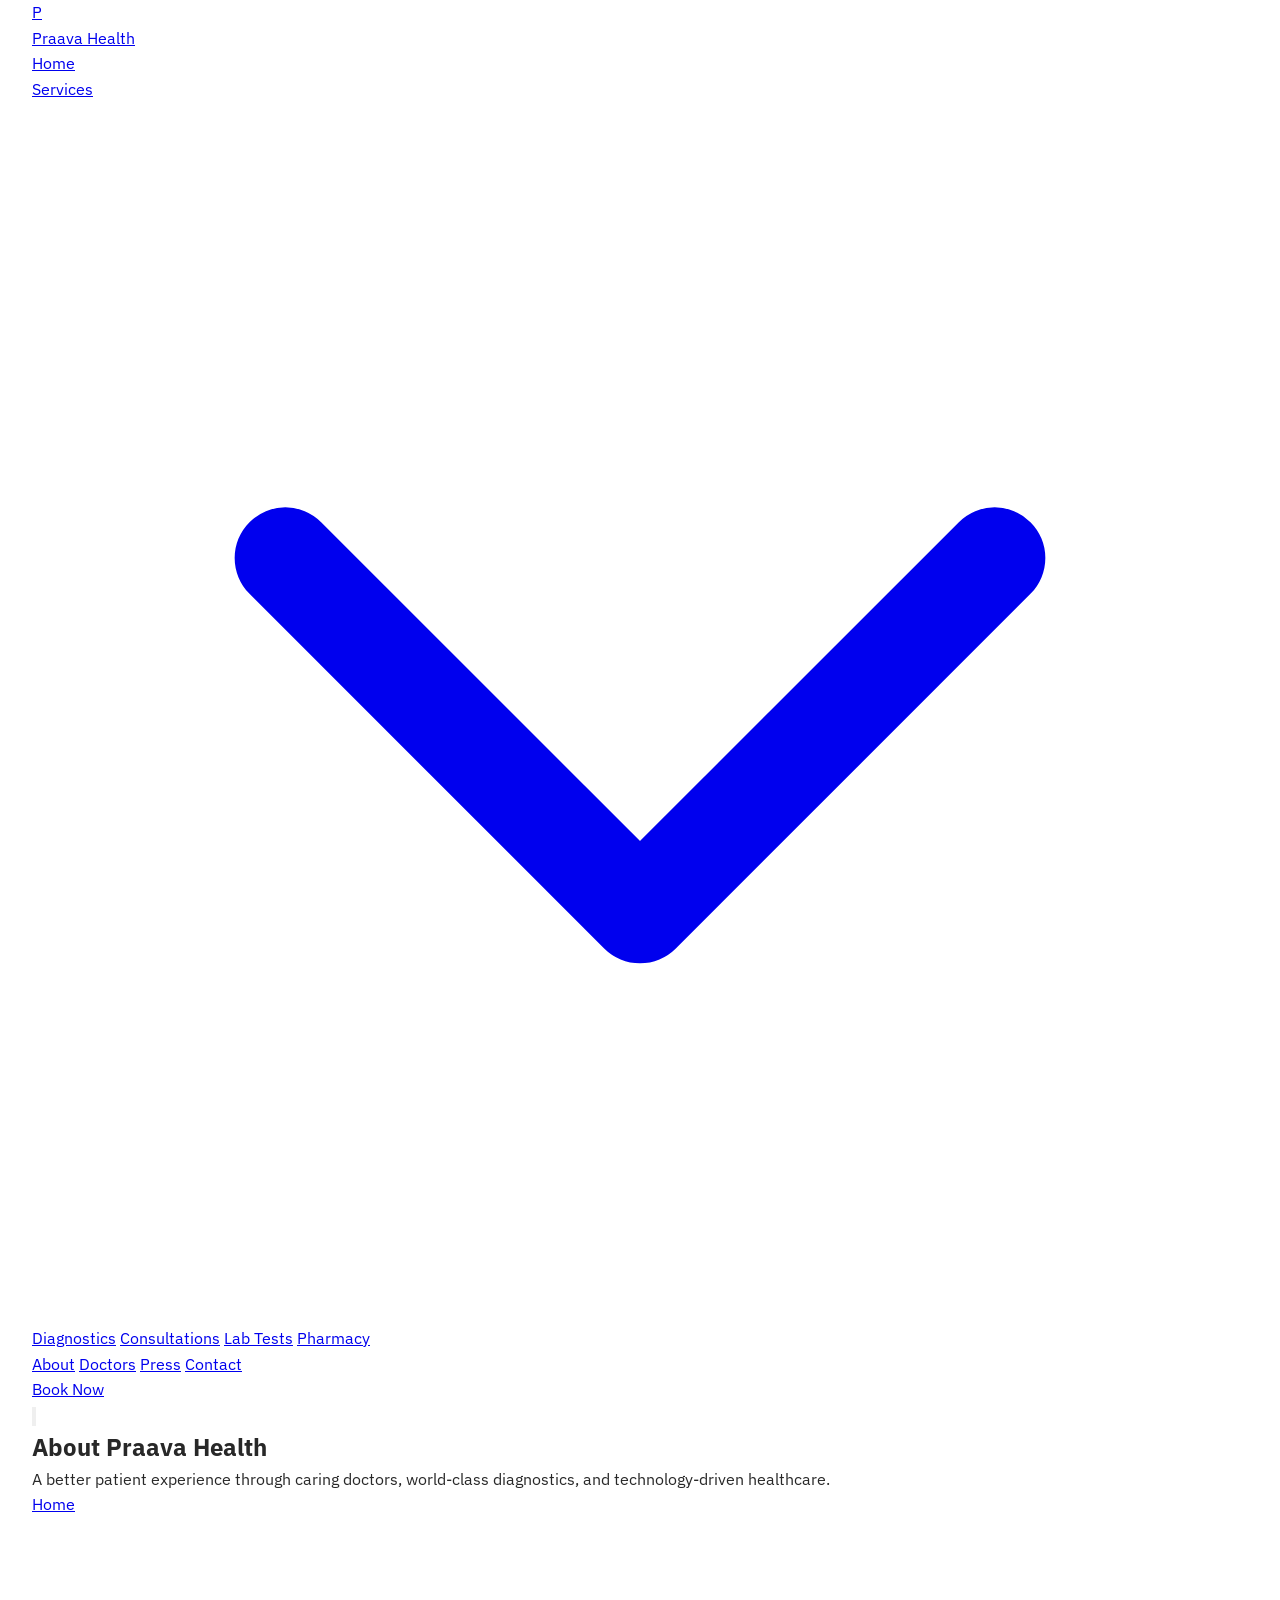
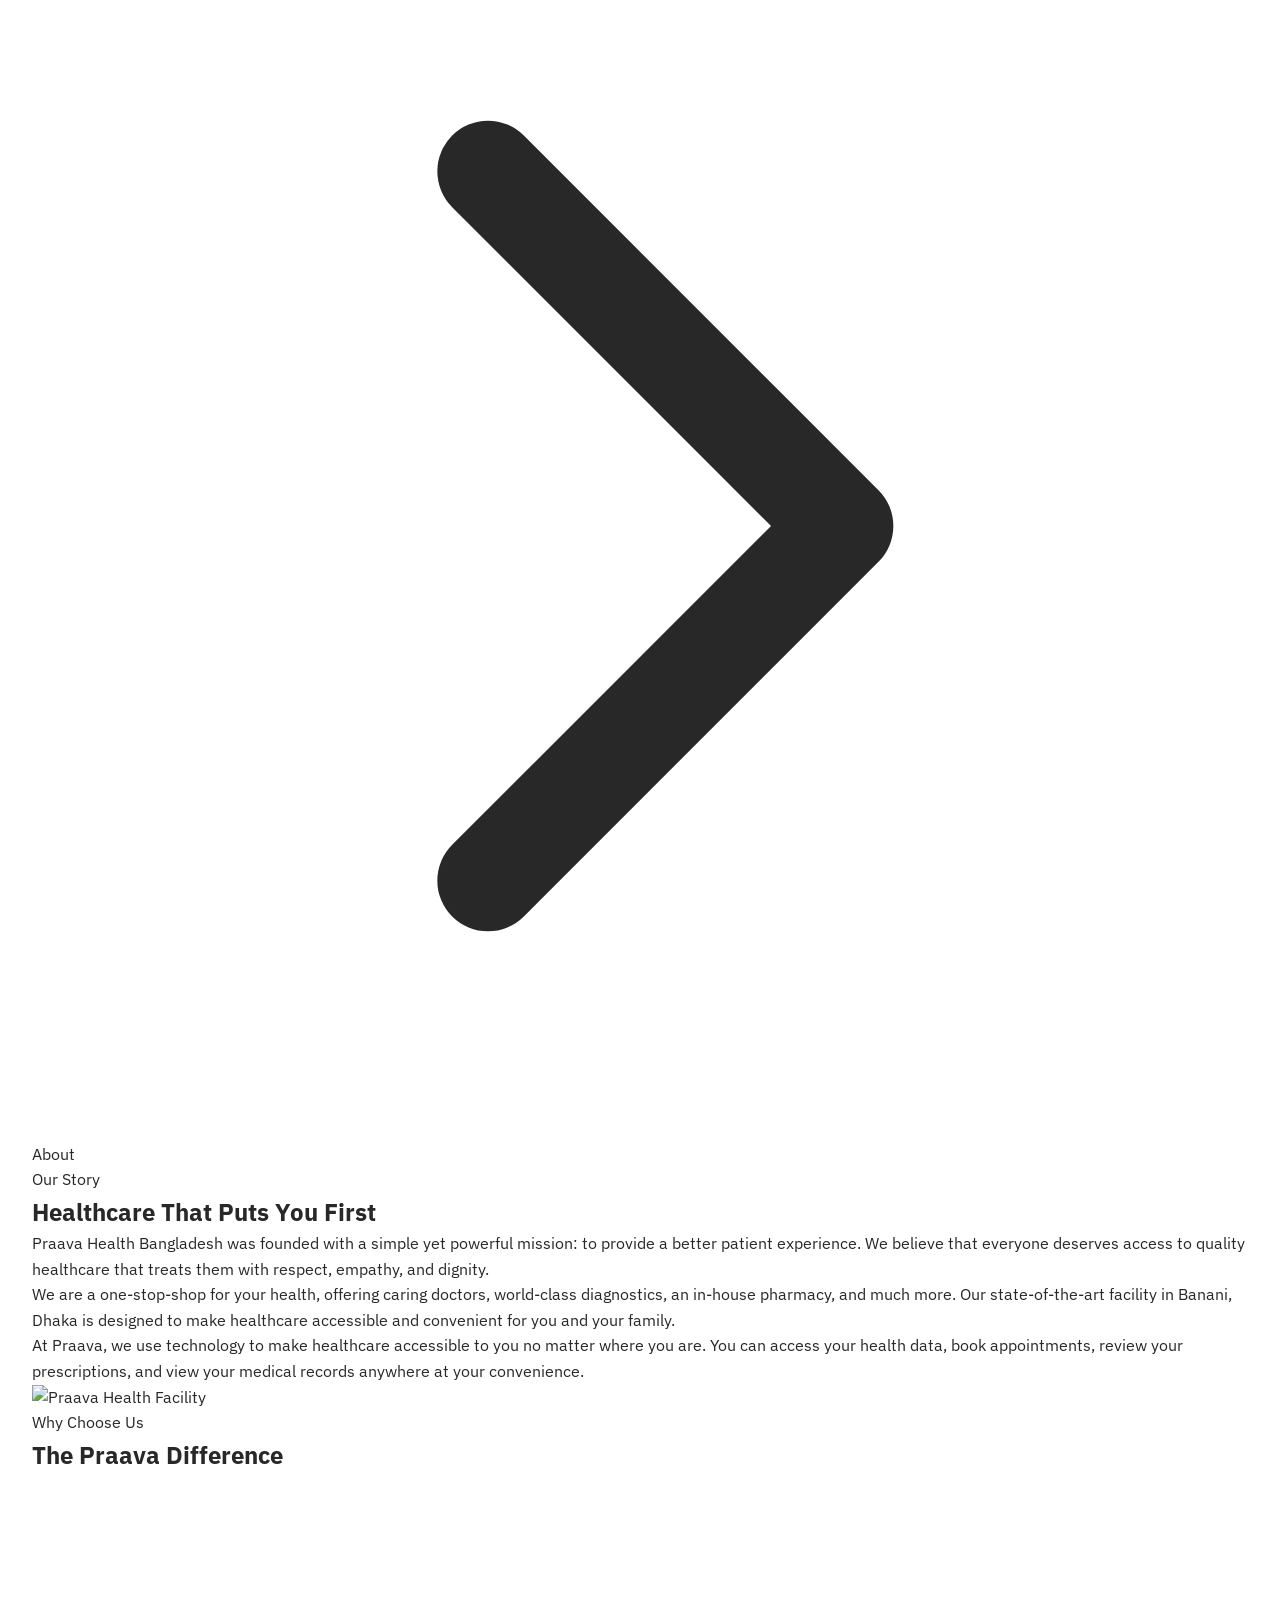
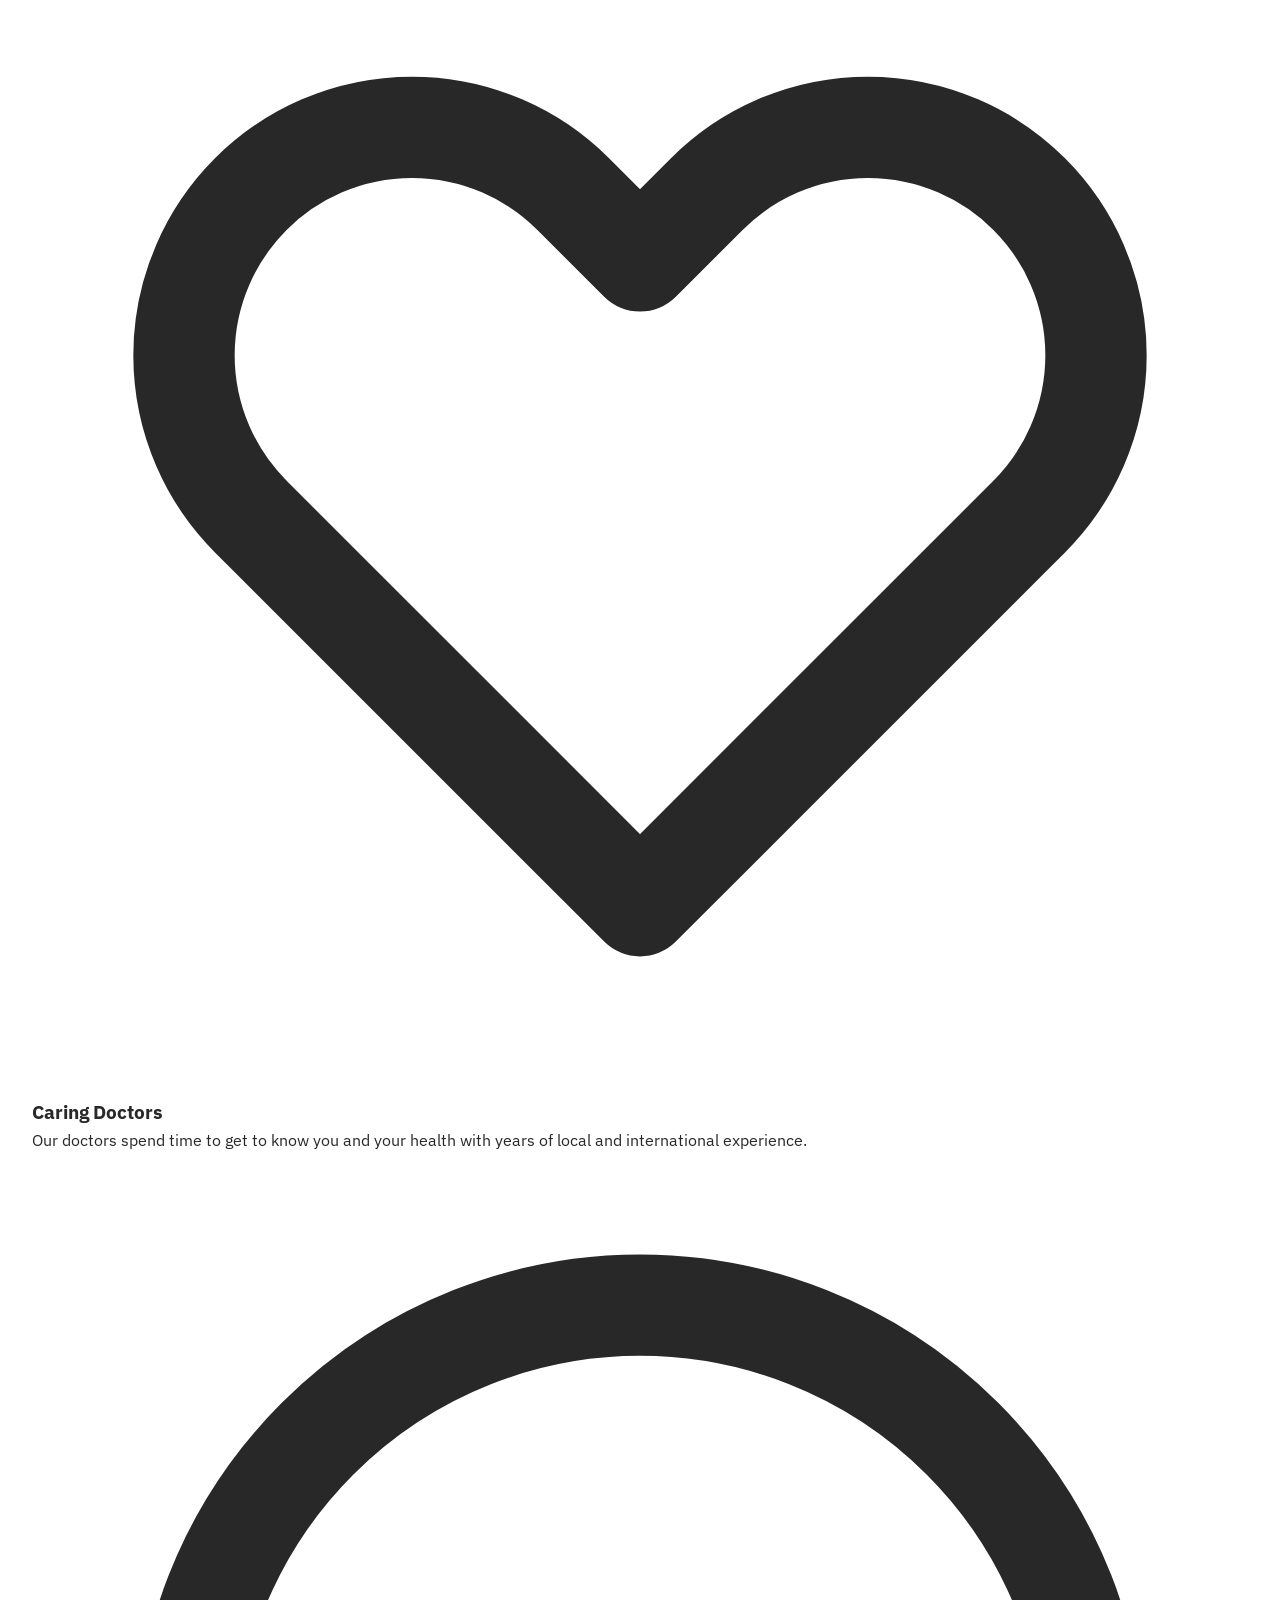
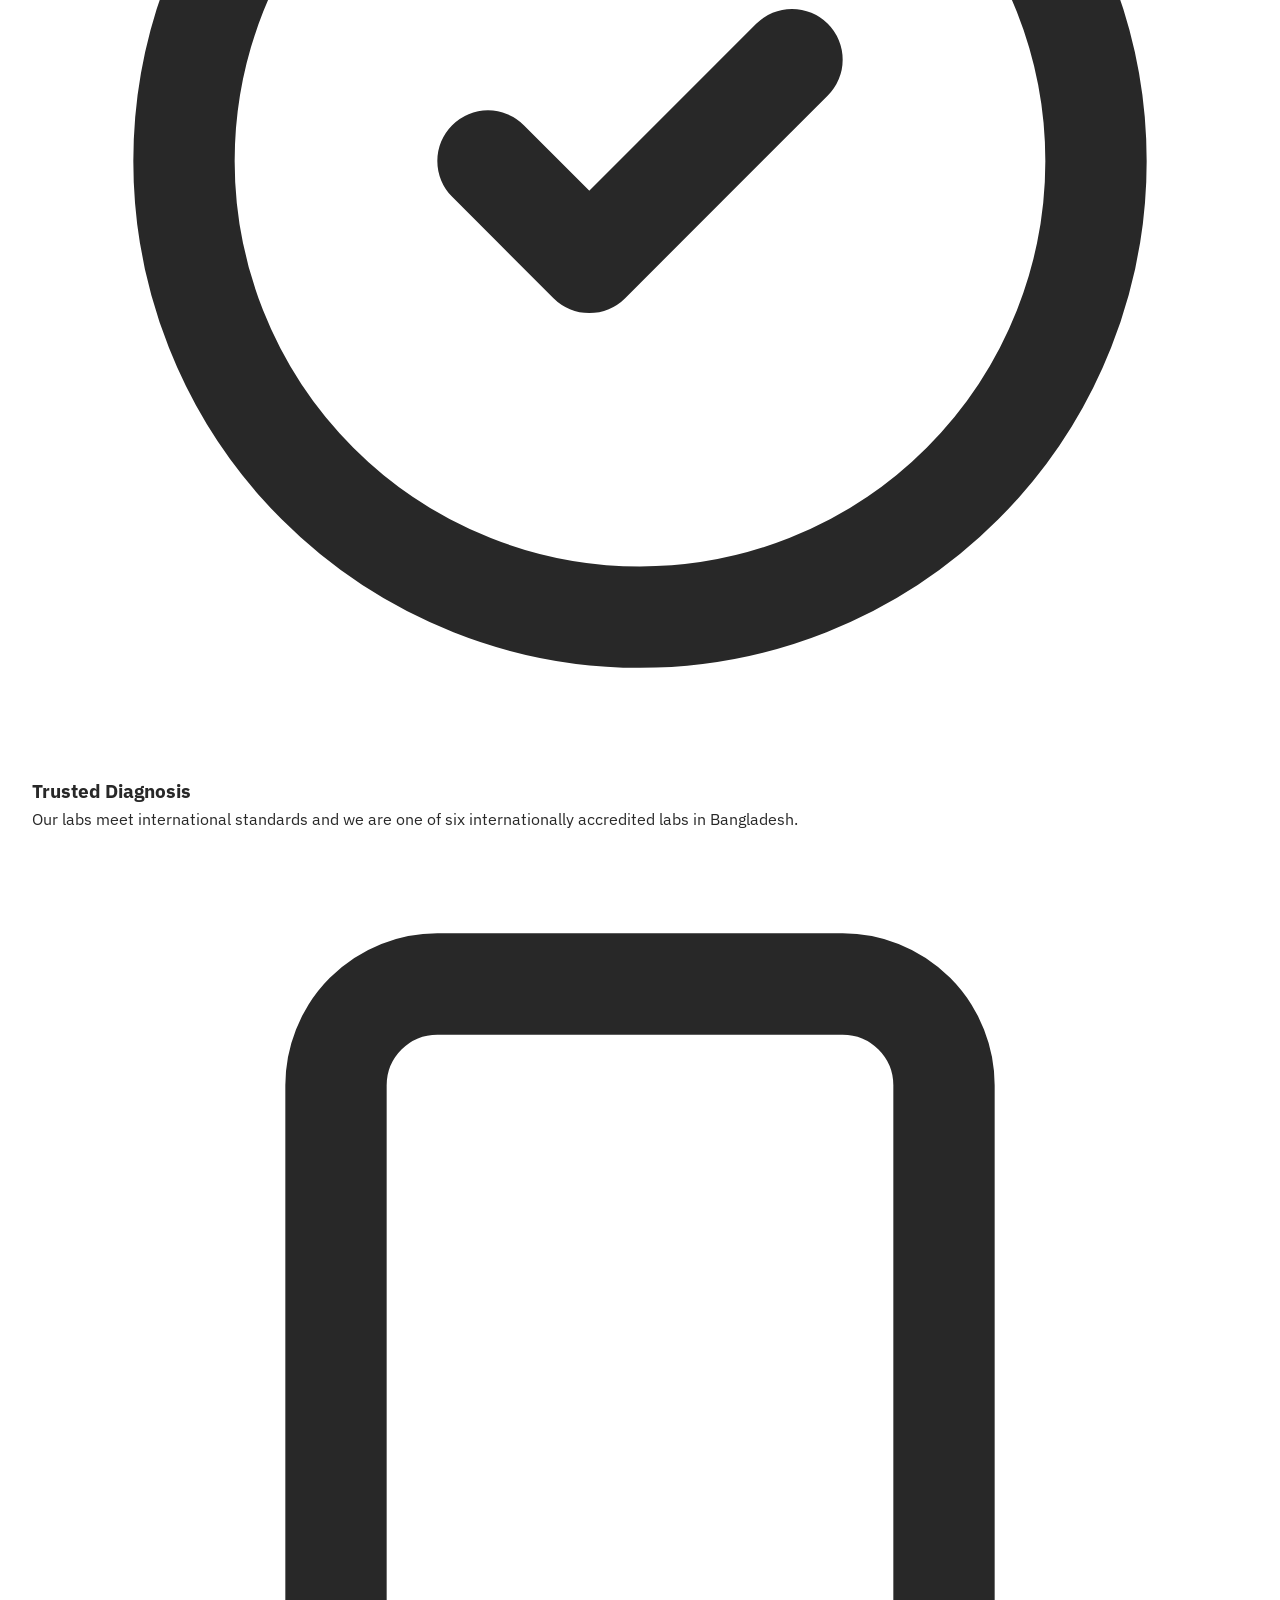
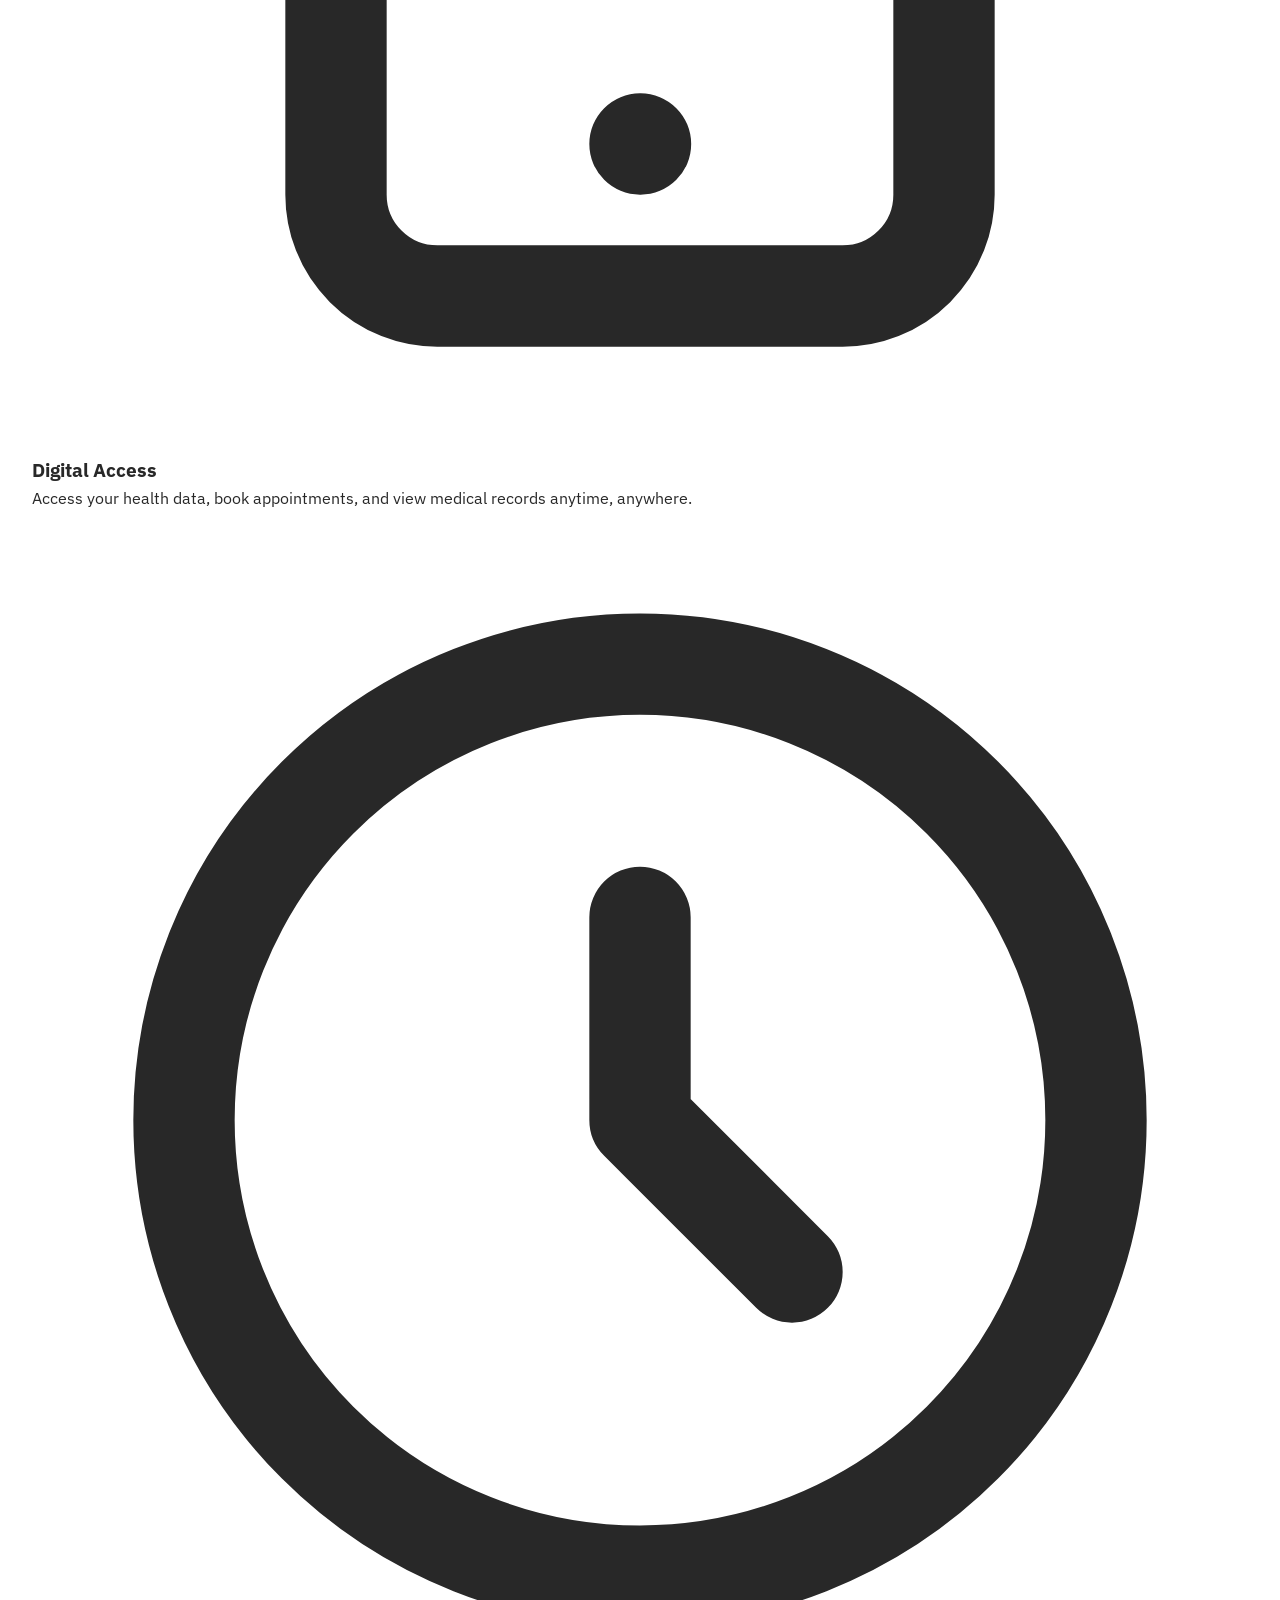
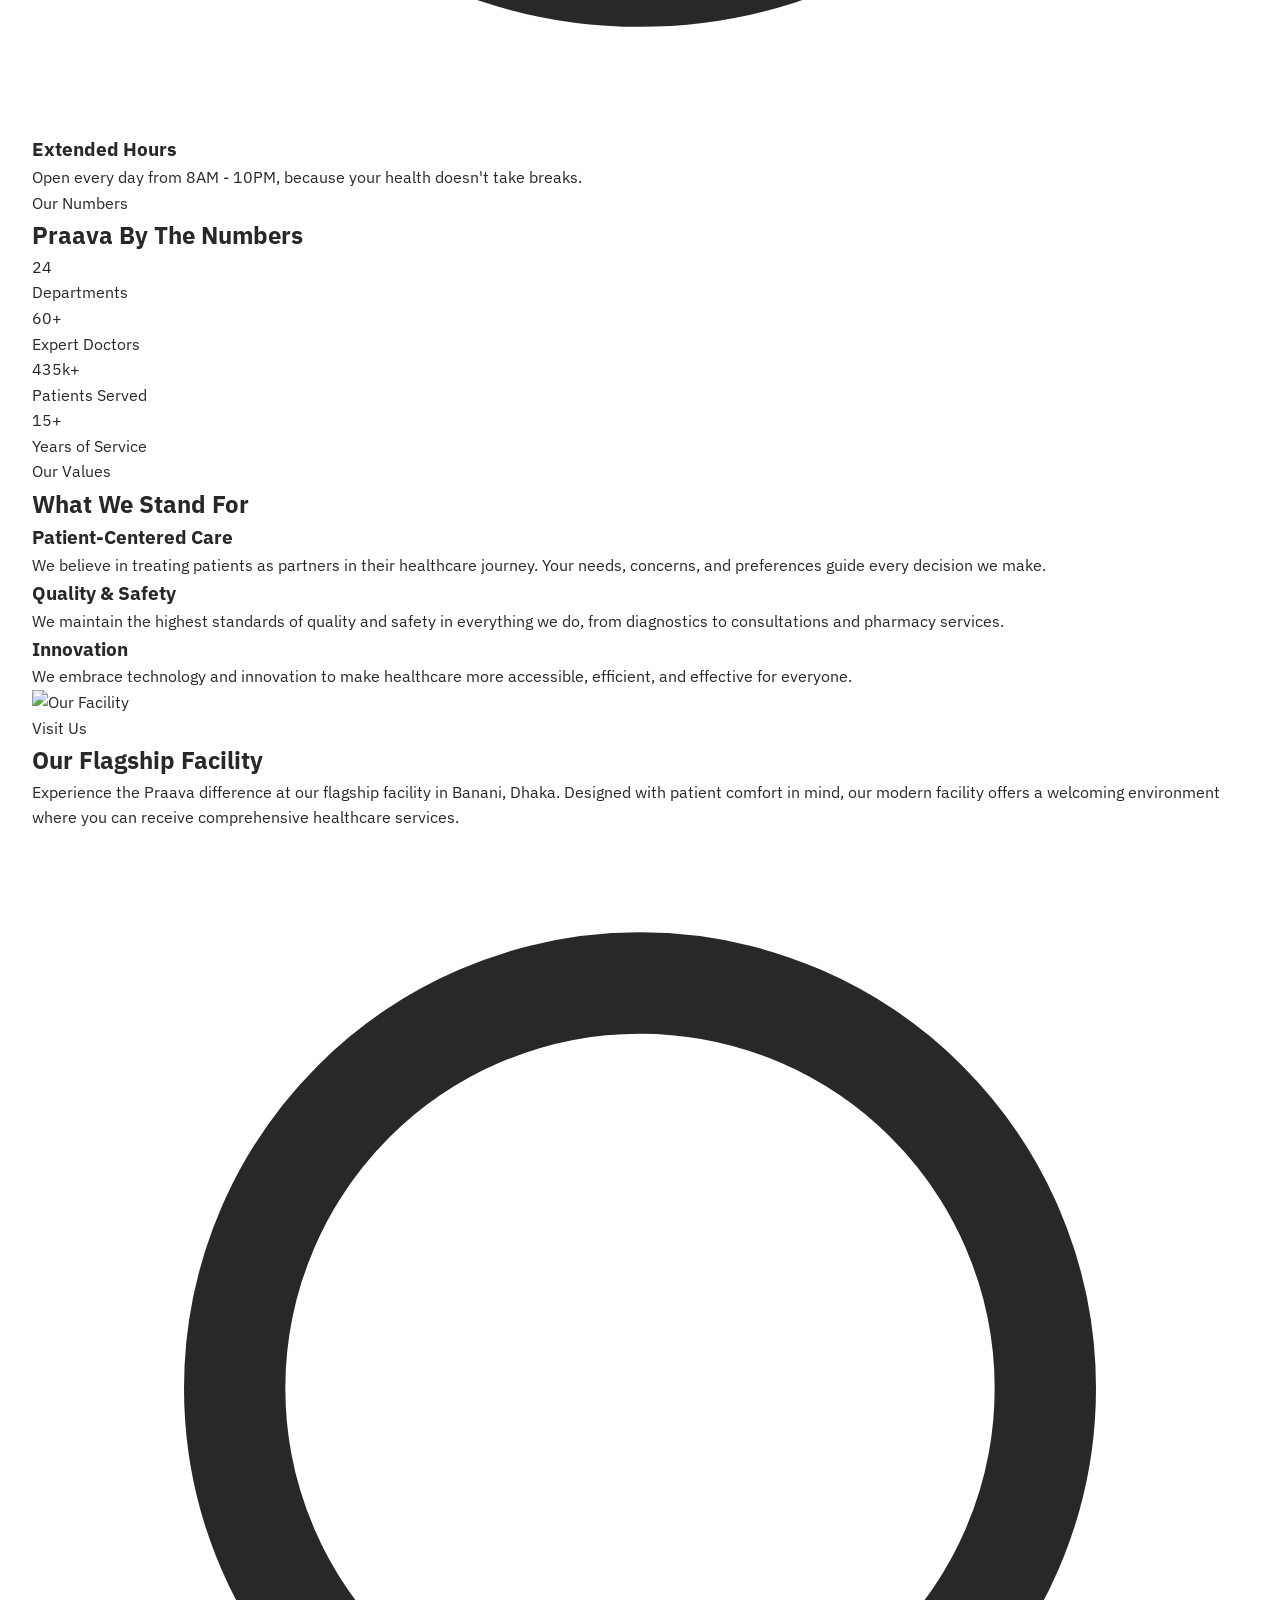
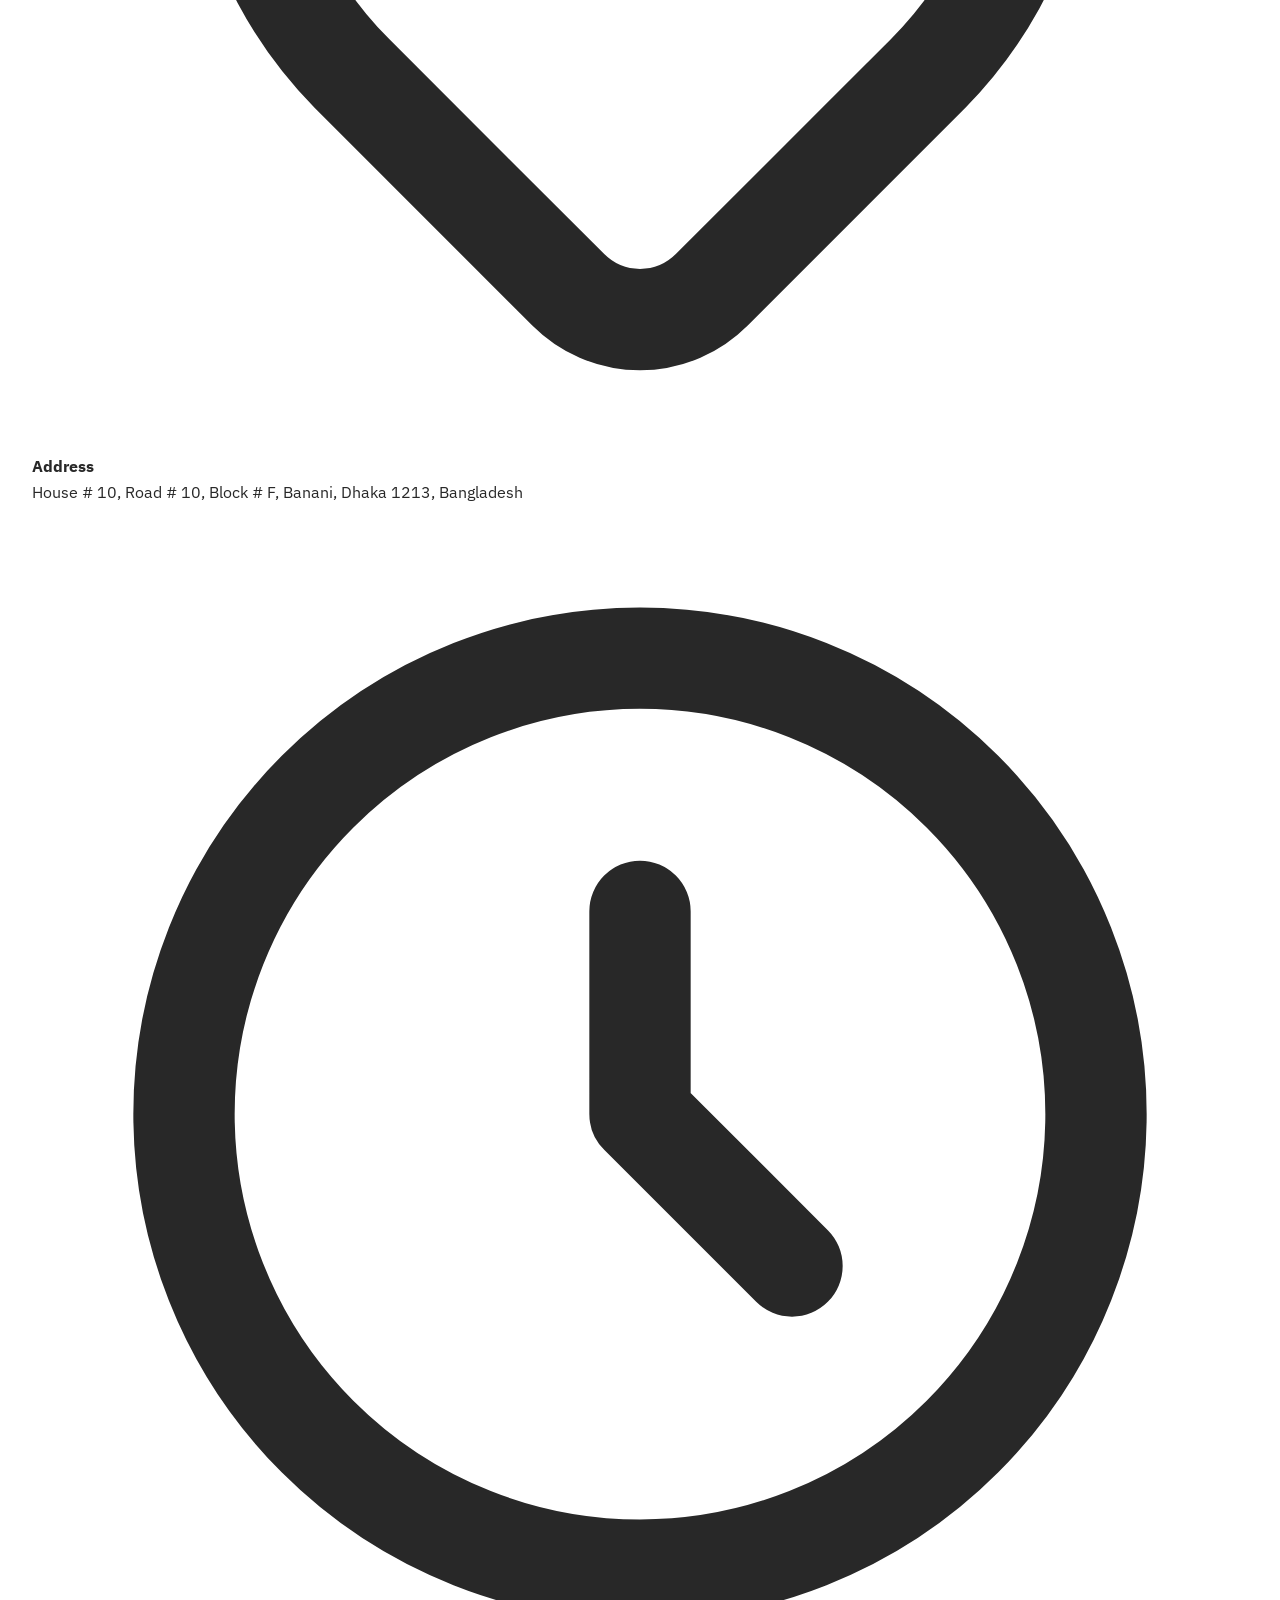
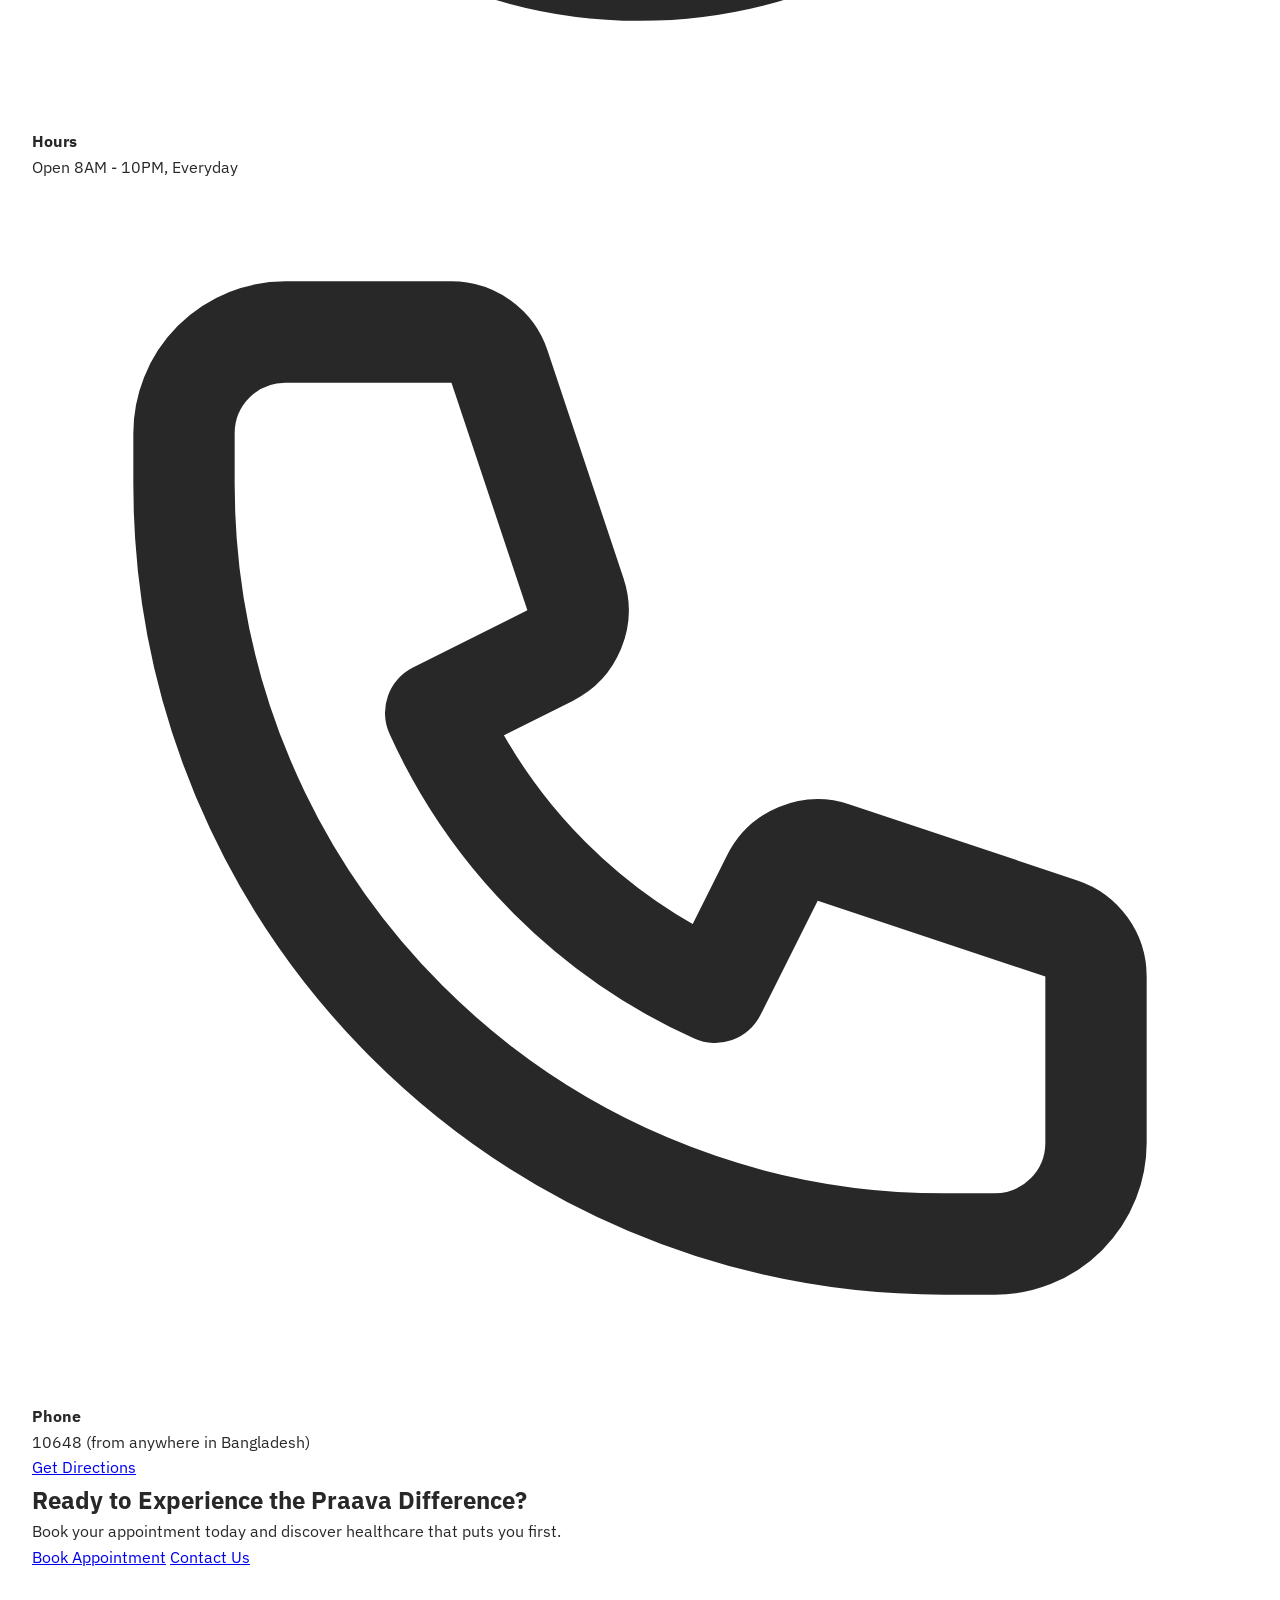
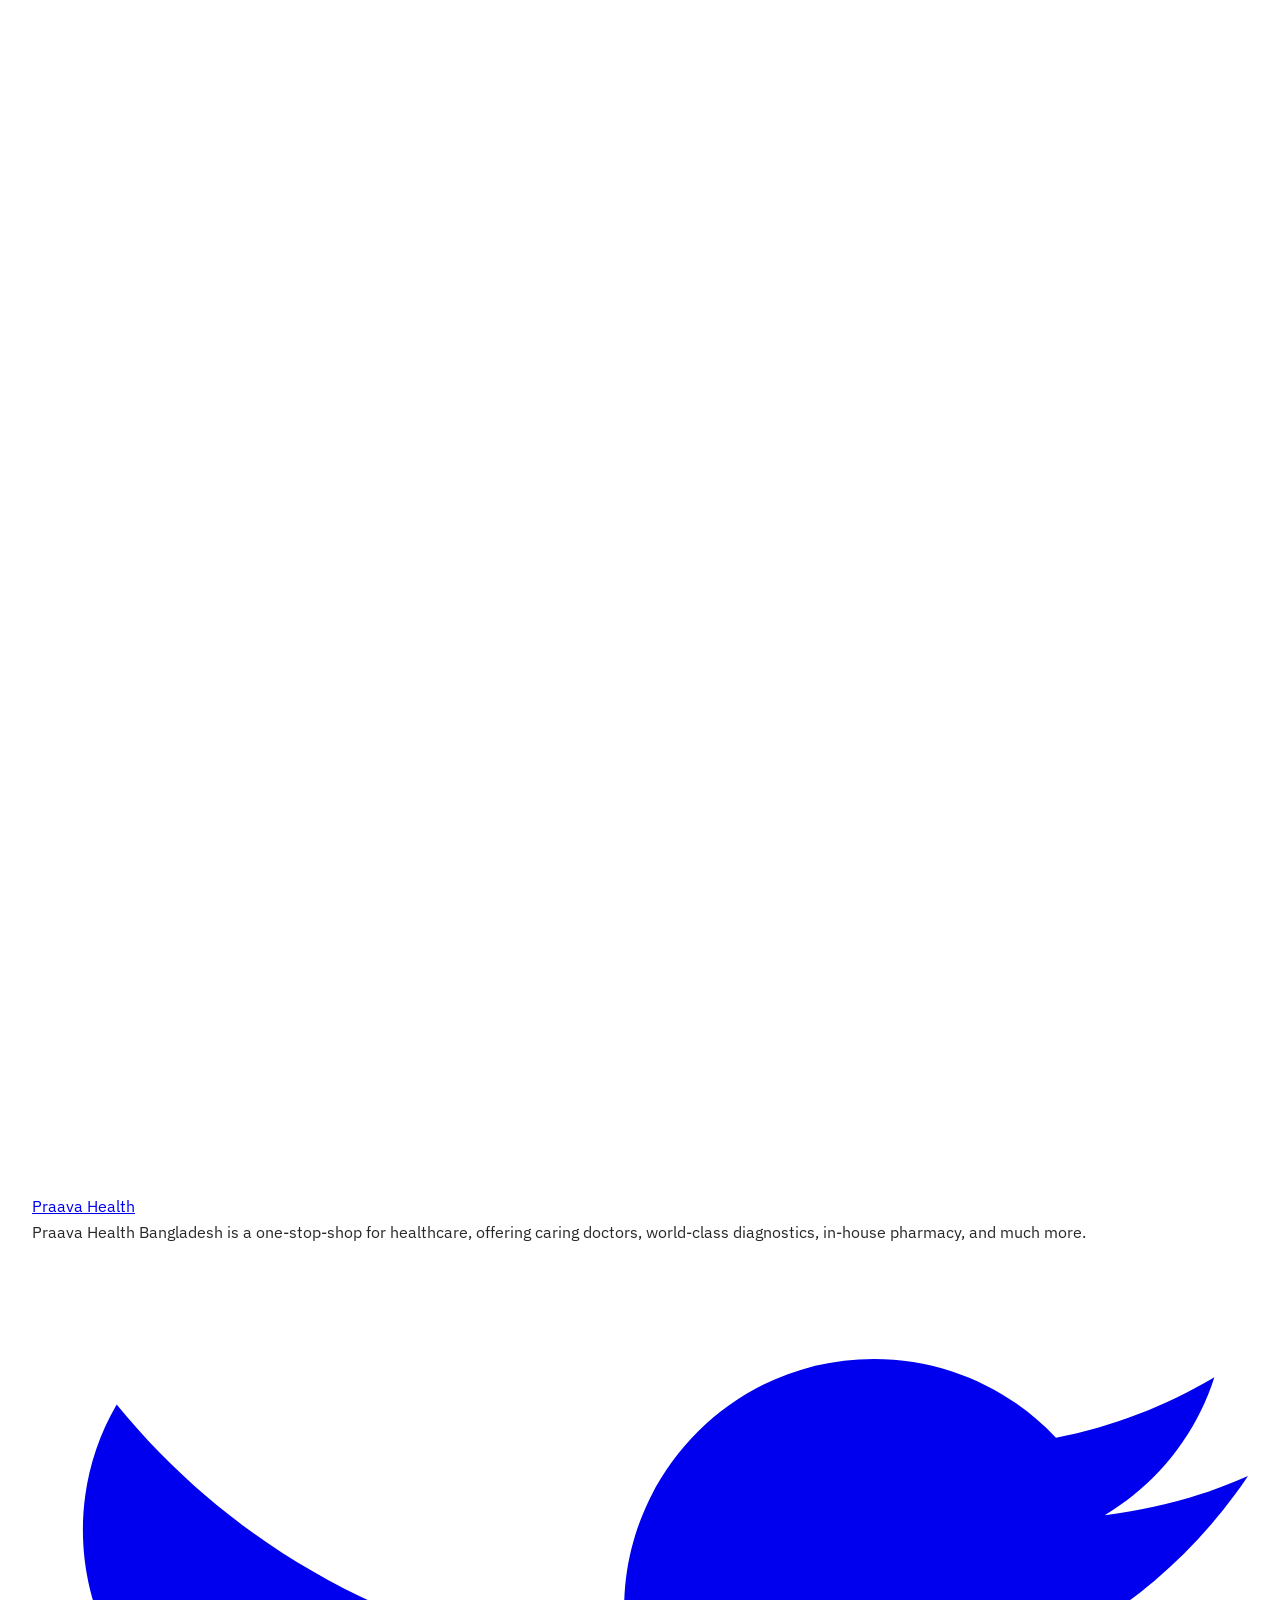
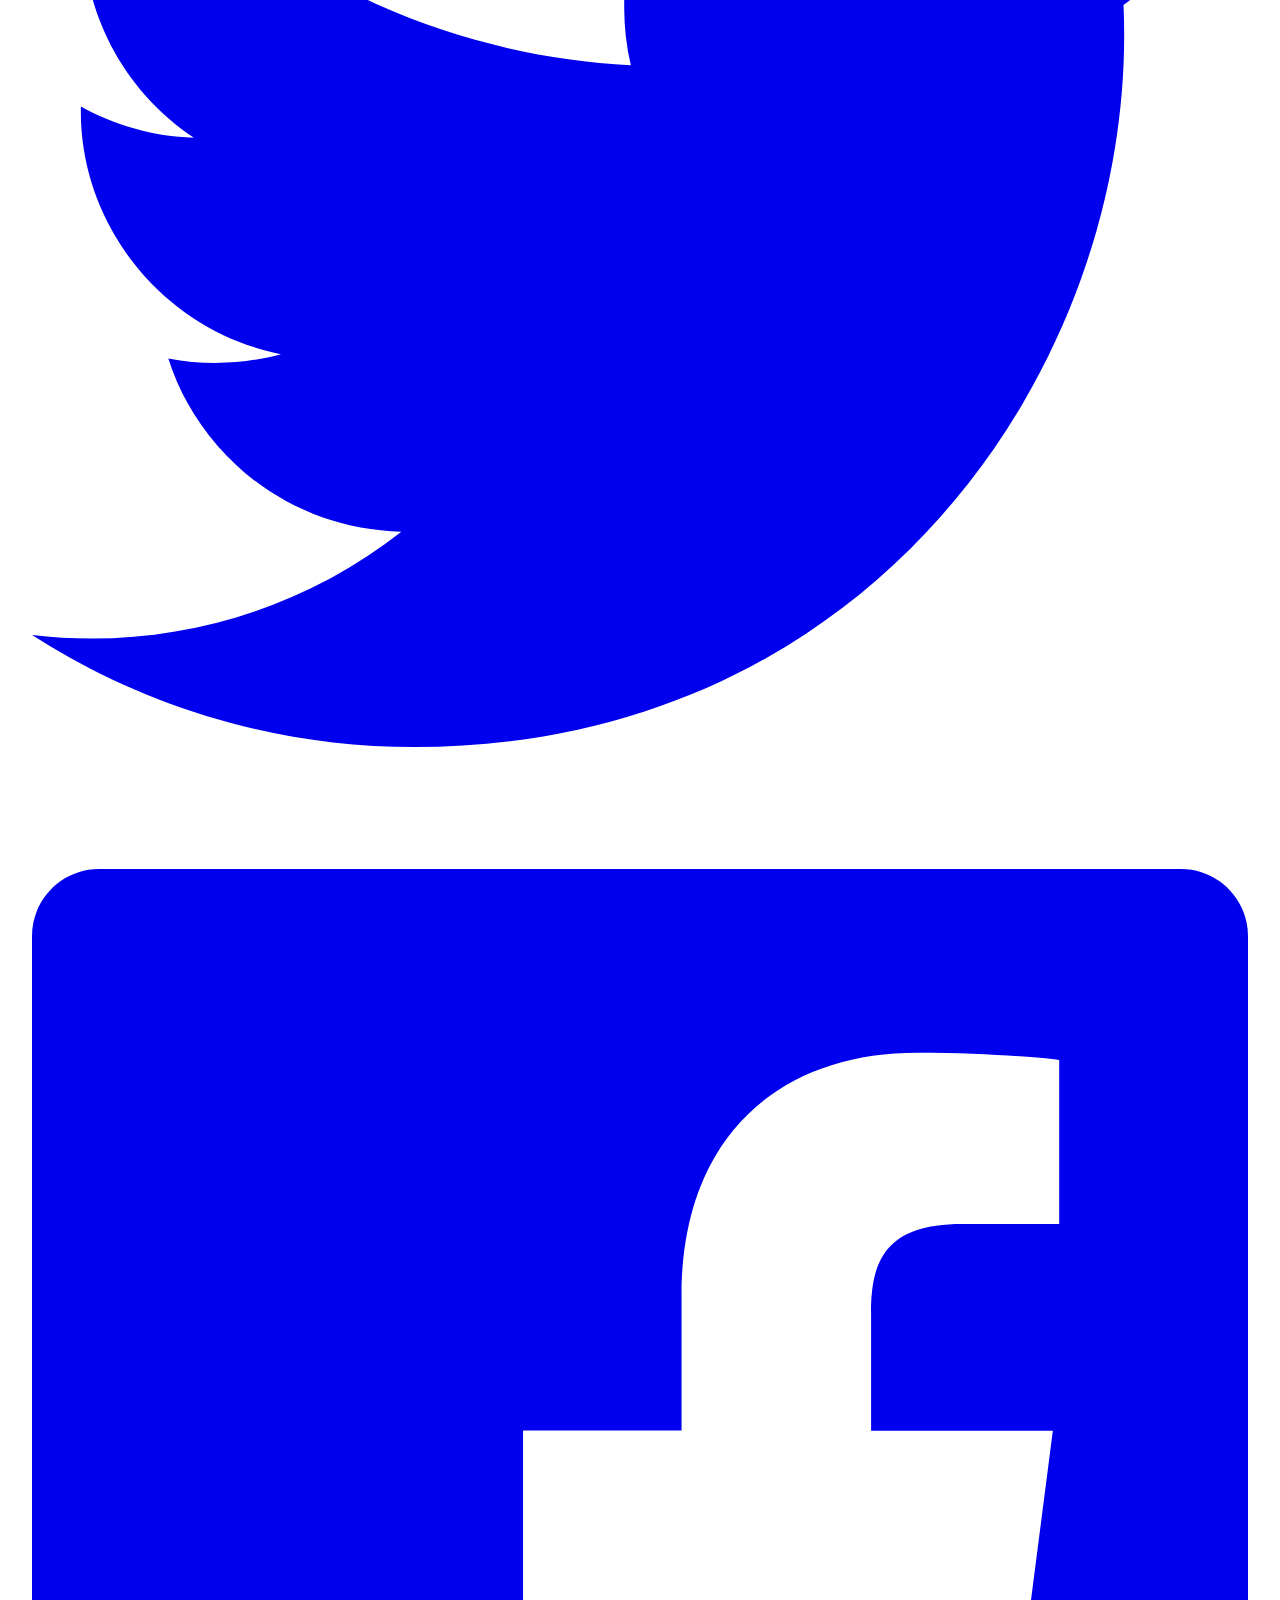
==== commit e968c482: "second commit" ====
--- a/about.html
+++ b/about.html
@@ -10,6 +10,7 @@
     <link rel="preconnect" href="https://fonts.gstatic.com" crossorigin>
     <link href="https://fonts.googleapis.com/css2?family=IBM+Plex+Sans:wght@300;400;500;600;700&display=swap" rel="stylesheet">
     <link rel="stylesheet" href="assets/css/style.css">
+    <link rel="stylesheet" href="assets/animations/animations.css">
     <script>
         tailwind.config = {
             theme: {
@@ -28,7 +29,8 @@
     </script>
 </head>
 <body class="font-sans text-praava-text antialiased">
-    <nav class="bg-white shadow-md sticky top-0 z-50">
+    <!-- Main Navigation -->
+    <nav class="bg-white shadow-md sticky top-0 z-50" data-aos="fade-down" data-aos-duration="600">
         <div class="container mx-auto px-4">
             <div class="flex justify-between items-center py-4">
                 <a href="index.html" class="flex items-center gap-2">
@@ -68,7 +70,7 @@
                 </button>
             </div>
         </div>
-        <div id="mobile-menu" class="lg:hidden hidden bg-white border-t">
+        <div id="mobile-menu" class="lg:hidden bg-white border-t">
             <div class="container mx-auto px-4 py-4">
                 <div class="flex flex-col gap-2">
                     <a href="index.html" class="py-3 px-2 hover:text-praava-pink transition">Home</a>
@@ -98,14 +100,14 @@
         </div>
     </nav>
 
-    <section class="bg-gradient-to-r from-praava-pink to-pink-700 text-white py-16 md:py-24">
+    <section class="bg-gradient-to-r from-praava-pink to-pink-700 text-white py-16 md:py-24" data-aos="fade" data-aos-duration="800">
         <div class="container mx-auto px-4 text-center">
-            <h1 class="text-4xl md:text-5xl font-bold mb-4">About Praava Health</h1>
-            <p class="text-lg opacity-90 max-w-2xl mx-auto">A better patient experience through caring doctors, world-class diagnostics, and technology-driven healthcare.</p>
-        </div>
-    </section>
-
-    <div class="bg-praava-light py-3">
+            <h1 class="text-4xl md:text-5xl font-bold mb-4" data-aos="fade-up" data-aos-delay="100">About Praava Health</h1>
+            <p class="text-lg opacity-90 max-w-2xl mx-auto" data-aos="fade-up" data-aos-delay="200">A better patient experience through caring doctors, world-class diagnostics, and technology-driven healthcare.</p>
+        </div>
+    </section>
+
+    <div class="bg-praava-light py-3" data-aos="fade" data-aos-duration="600">
         <div class="container mx-auto px-4">
             <nav class="flex items-center gap-2 text-sm">
                 <a href="index.html" class="hover:text-praava-pink">Home</a>
@@ -117,7 +119,7 @@
         </div>
     </div>
 
-    <section class="py-16">
+    <section class="py-16" data-aos="fade-up" data-aos-duration="800">
         <div class="container mx-auto px-4">
             <div class="grid lg:grid-cols-2 gap-12 items-center">
                 <div>
@@ -134,7 +136,7 @@
         </div>
     </section>
 
-    <section class="py-16 bg-praava-light">
+    <section class="py-16 bg-praava-light" data-aos="fade-up" data-aos-duration="800" data-aos-delay="200">
         <div class="container mx-auto px-4">
             <div class="text-center mb-12">
                 <span class="text-praava-pink font-semibold text-sm uppercase tracking-wider">Why Choose Us</span>
@@ -181,7 +183,7 @@
         </div>
     </section>
 
-    <section class="py-16">
+    <section class="py-16" data-aos="fade-up" data-aos-duration="800" data-aos-delay="300">
         <div class="container mx-auto px-4">
             <div class="text-center mb-12">
                 <span class="text-praava-pink font-semibold text-sm uppercase tracking-wider">Our Numbers</span>
@@ -208,7 +210,7 @@
         </div>
     </section>
 
-    <section class="py-16 bg-praava-cream">
+    <section class="py-16 bg-praava-cream" data-aos="fade-up" data-aos-duration="800" data-aos-delay="400">
         <div class="container mx-auto px-4">
             <div class="text-center mb-12">
                 <span class="text-praava-pink font-semibold text-sm uppercase tracking-wider">Our Values</span>
@@ -231,7 +233,7 @@
         </div>
     </section>
 
-    <section class="py-16">
+    <section class="py-16" data-aos="fade-up" data-aos-duration="800" data-aos-delay="500">
         <div class="container mx-auto px-4">
             <div class="grid lg:grid-cols-2 gap-12 items-center">
                 <div>
@@ -282,7 +284,7 @@
         </div>
     </section>
 
-    <section class="py-16 bg-gradient-to-r from-praava-pink to-pink-700 text-white">
+    <section class="py-16 bg-gradient-to-r from-praava-pink to-pink-700 text-white" data-aos="fade" data-aos-duration="800">
         <div class="container mx-auto px-4 text-center">
             <h2 class="text-3xl md:text-4xl font-bold mb-4">Ready to Experience the Praava Difference?</h2>
             <p class="text-lg opacity-90 max-w-2xl mx-auto mb-8">Book your appointment today and discover healthcare that puts you first.</p>
@@ -294,7 +296,7 @@
     </section>
 
     <!-- Footer -->
-    <footer class="bg-praava-dark text-white pt-20 pb-8">
+    <footer class="bg-praava-dark text-white pt-20 pb-8" data-aos="fade" data-aos-duration="800">
         <div class="container mx-auto px-4">
             <div class="grid md:grid-cols-2 lg:grid-cols-4 gap-12 mb-16">
                 <div>
@@ -389,6 +391,57 @@
         </div>
     </footer>
 
-    <script src="assets/js/main.js"></script>
+    <script src="assets/animations/animations.js"></script>
+    <script>
+        // Mobile Menu Toggle with Animation
+        const mobileMenuBtn = document.getElementById('mobile-menu-btn');
+        const mobileMenu = document.getElementById('mobile-menu');
+
+        if (mobileMenuBtn && mobileMenu) {
+            mobileMenuBtn.addEventListener('click', (e) => {
+                e.preventDefault();
+                const isActive = mobileMenu.classList.contains('active');
+                
+                if (!isActive) {
+                    mobileMenu.classList.add('active');
+                    mobileMenuBtn.setAttribute('aria-expanded', 'true');
+                } else {
+                    mobileMenu.classList.remove('active');
+                    mobileMenuBtn.setAttribute('aria-expanded', 'false');
+                }
+            });
+        }
+
+        // Mobile Services Dropdown Toggle
+        const mobileServicesToggle = document.querySelector('.mobile-dropdown > a');
+        const mobileDropdownMenu = document.querySelector('.mobile-dropdown-menu');
+
+        if (mobileServicesToggle && mobileDropdownMenu) {
+            mobileServicesToggle.addEventListener('click', (e) => {
+                e.preventDefault();
+                mobileDropdownMenu.classList.toggle('hidden');
+                const svg = mobileServicesToggle.querySelector('svg');
+                svg.style.transform = mobileDropdownMenu.classList.contains('hidden') ? '' : 'rotate(180deg)';
+            });
+        }
+
+        // Close mobile menu when clicking outside
+        document.addEventListener('click', (e) => {
+            if (mobileMenu && mobileMenuBtn) {
+                if (!mobileMenu.contains(e.target) && !mobileMenuBtn.contains(e.target)) {
+                    mobileMenu.classList.add('hidden');
+                    mobileMenu.classList.remove('active');
+                }
+            }
+        });
+
+        // Close mobile menu on resize to desktop
+        window.addEventListener('resize', () => {
+            if (window.innerWidth >= 1024 && mobileMenu) {
+                mobileMenu.classList.add('hidden');
+                mobileMenu.classList.remove('active');
+            }
+        });
+    </script>
 </body>
 </html>
--- a/assets/css/style.css
+++ b/assets/css/style.css
@@ -269,36 +269,38 @@
 }
 
 .btn {
-    display: inline-flex;
-    align-items: center;
-    justify-content: center;
-    padding: 0.75rem 1.5rem;
-    border-radius: 9999px;
-    font-weight: 500;
-    transition: all 0.3s ease;
-    cursor: pointer;
-    border: none;
-    text-decoration: none;
+    display: inline-flex !important;
+    align-items: center !important;
+    justify-content: center !important;
+    padding: 12px 28px !important;
+    border-radius: 50px !important;
+    font-weight: 600 !important;
+    font-size: 15px !important;
+    transition: all 0.3s ease !important;
+    cursor: pointer !important;
+    border: none !important;
+    text-decoration: none !important;
+    line-height: 1 !important;
 }
 
 .btn-primary {
-    background-color: var(--praava-pink);
-    color: white;
+    background-color: var(--praava-pink) !important;
+    color: white !important;
 }
 
 .btn-primary:hover {
-    background-color: #6d1849;
-}
-
-.btn-secondary {
-    background-color: transparent;
-    border: 2px solid var(--praava-pink);
-    color: var(--praava-pink);
-}
-
-.btn-secondary:hover {
-    background-color: var(--praava-pink);
-    color: white;
+    background-color: #6d1849 !important;
+}
+
+.btn-secondary, .btn-outline {
+    background-color: transparent !important;
+    border: 2px solid var(--praava-pink) !important;
+    color: var(--praava-pink) !important;
+}
+
+.btn-secondary:hover, .btn-outline:hover {
+    background-color: var(--praava-pink) !important;
+    color: white !important;
 }
 
 .input {
--- a/assets/animations/animations.css
+++ b/assets/animations/animations.css
@@ -0,0 +1,337 @@
+/**
+ * Praava Health - Custom Animations CSS
+ * Additional animation styles and overrides
+ */
+
+/* Mobile Menu Animations - Fixed for all pages */
+#mobile-menu {
+    max-height: 0 !important;
+    overflow: hidden !important;
+    opacity: 0 !important;
+    transition: max-height 0.4s cubic-bezier(0.4, 0, 0.2, 1), 
+                opacity 0.3s ease,
+                padding 0.4s ease !important;
+    padding-top: 0 !important;
+    padding-bottom: 0 !important;
+}
+
+#mobile-menu.active {
+    max-height: 600px !important;
+    opacity: 1 !important;
+    overflow: visible !important;
+    padding-top: 16px !important;
+    padding-bottom: 16px !important;
+}
+
+#mobile-menu.active > div {
+    animation: slideDown 0.4s ease forwards;
+}
+
+@keyframes slideDown {
+    from {
+        opacity: 0;
+        transform: translateY(-15px);
+    }
+    to {
+        opacity: 1;
+        transform: translateY(0);
+    }
+}
+
+#mobile-menu.active > div > * {
+    animation: fadeInUp 0.3s ease forwards;
+    opacity: 0;
+}
+
+#mobile-menu.active > div > *:nth-child(1) { animation-delay: 0.05s; }
+#mobile-menu.active > div > *:nth-child(2) { animation-delay: 0.1s; }
+#mobile-menu.active > div > *:nth-child(3) { animation-delay: 0.15s; }
+#mobile-menu.active > div > *:nth-child(4) { animation-delay: 0.2s; }
+#mobile-menu.active > div > *:nth-child(5) { animation-delay: 0.25s; }
+#mobile-menu.active > div > *:nth-child(6) { animation-delay: 0.3s; }
+#mobile-menu.active > div > *:nth-child(7) { animation-delay: 0.35s; }
+#mobile-menu.active > div > *:nth-child(8) { animation-delay: 0.4s; }
+
+@keyframes fadeInUp {
+    from {
+        opacity: 0;
+        transform: translateY(10px);
+    }
+    to {
+        opacity: 1;
+        transform: translateY(0);
+    }
+}
+
+/* Mobile dropdown animation */
+.mobile-dropdown-menu {
+    transition: all 0.3s ease;
+    overflow: hidden;
+    max-height: 0;
+    opacity: 0;
+}
+
+.mobile-dropdown-menu:not(.hidden) {
+    max-height: 300px;
+    opacity: 1;
+}
+
+/* Navbar animations */
+.main-nav {
+    transition: all 0.3s ease;
+}
+
+/* Button hover animations */
+.btn-primary,
+.btn-outline,
+.btn {
+    transition: all 0.3s cubic-bezier(0.4, 0, 0.2, 1);
+}
+
+.btn-primary:hover {
+    transform: translateY(-2px);
+    box-shadow: 0 10px 30px rgba(138, 32, 97, 0.3);
+}
+
+.btn-outline:hover {
+    transform: translateY(-2px);
+}
+
+/* Card hover animations */
+.card-hover {
+    transition: all 0.3s ease;
+}
+
+.card-hover:hover {
+    transform: translateY(-8px);
+    box-shadow: 0 20px 50px rgba(138, 32, 97, 0.15);
+}
+
+/* Image hover animations */
+.why-image,
+.tour-image {
+    overflow: hidden;
+    transition: transform 0.5s ease;
+}
+
+.why-image:hover,
+.tour-image:hover {
+    transform: scale(1.02);
+}
+
+.why-image img,
+.tour-image img {
+    transition: transform 0.5s ease;
+}
+
+.why-image:hover img,
+.tour-image:hover img {
+    transform: scale(1.05);
+}
+
+/* Footer social icons animation */
+.footer-social a {
+    transition: all 0.3s ease;
+}
+
+.footer-social a:hover {
+    transform: translateY(-3px);
+}
+
+/* Back to top animation enhancement */
+.back-to-top {
+    transition: all 0.3s cubic-bezier(0.4, 0, 0.2, 1);
+}
+
+.back-to-top:hover {
+    transform: translateY(-5px);
+}
+
+/* Hero slider enhancements */
+.hero-slider-arrow {
+    transition: all 0.3s ease;
+}
+
+.hero-slider-dot {
+    transition: all 0.3s ease;
+}
+
+/* Stagger animation delays for children */
+.stagger-children > *:nth-child(1) { animation-delay: 0.1s; }
+.stagger-children > *:nth-child(2) { animation-delay: 0.2s; }
+.stagger-children > *:nth-child(3) { animation-delay: 0.3s; }
+.stagger-children > *:nth-child(4) { animation-delay: 0.4s; }
+.stagger-children > *:nth-child(5) { animation-delay: 0.5s; }
+.stagger-children > *:nth-child(6) { animation-delay: 0.6s; }
+.stagger-children > *:nth-child(7) { animation-delay: 0.7s; }
+.stagger-children > *:nth-child(8) { animation-delay: 0.8s; }
+
+/* Counter animation support */
+.stat-value {
+    transition: transform 0.3s ease;
+}
+
+.stat-value:hover {
+    transform: scale(1.05);
+}
+
+/* Popup animation */
+.popup-content {
+    animation: popupIn 0.4s cubic-bezier(0.4, 0, 0.2, 1);
+}
+
+@keyframes popupIn {
+    from {
+        opacity: 0;
+        transform: scale(0.9) translateY(20px);
+    }
+    to {
+        opacity: 1;
+        transform: scale(1) translateY(0);
+    }
+}
+
+/* Smooth reveal for sections */
+section {
+    overflow: hidden;
+}
+
+/* Footer links hover */
+.footer-links a {
+    transition: all 0.3s ease;
+    position: relative;
+}
+
+.footer-links a::after {
+    content: '';
+    position: absolute;
+    bottom: -2px;
+    left: 0;
+    width: 0;
+    height: 1px;
+    background: #8a2061;
+    transition: width 0.3s ease;
+}
+
+.footer-links a:hover::after {
+    width: 100%;
+}
+
+/* Loading animation */
+.loading-pulse {
+    animation: pulse 2s cubic-bezier(0.4, 0, 0.6, 1) infinite;
+}
+
+@keyframes pulse {
+    0%, 100% {
+        opacity: 1;
+    }
+    50% {
+        opacity: 0.5;
+    }
+}
+
+/* Feature cards animations */
+.feature-card {
+    transition: all 0.3s ease;
+}
+
+.feature-card:hover {
+    transform: translateY(-5px);
+    box-shadow: 0 15px 40px rgba(138, 32, 97, 0.15);
+}
+
+/* Service cards */
+.service-card {
+    transition: all 0.3s ease;
+}
+
+.service-card:hover {
+    transform: translateY(-8px);
+}
+
+/* Icon boxes */
+.icon-box {
+    transition: all 0.3s ease;
+}
+
+.icon-box:hover {
+    transform: scale(1.05);
+}
+
+/* Testimonial cards */
+.testimonial-card {
+    transition: all 0.3s ease;
+}
+
+.testimonial-card:hover {
+    transform: translateY(-5px);
+}
+
+/* Form elements */
+input, textarea, select {
+    transition: all 0.3s ease;
+}
+
+input:focus, textarea:focus, select:focus {
+    border-color: #8a2061;
+    box-shadow: 0 0 0 3px rgba(138, 32, 97, 0.1);
+}
+
+/* Team member cards */
+.team-member {
+    transition: all 0.3s ease;
+}
+
+.team-member:hover {
+    transform: translateY(-10px);
+}
+
+/* CTA button glow */
+.cta-glow {
+    position: relative;
+}
+
+.cta-glow::before {
+    content: '';
+    position: absolute;
+    inset: -2px;
+    background: linear-gradient(45deg, #8a2061, #a83277, #8a2061);
+    border-radius: inherit;
+    z-index: -1;
+    opacity: 0;
+    transition: opacity 0.3s ease;
+}
+
+.cta-glow:hover::before {
+    opacity: 1;
+    animation: glow 2s linear infinite;
+}
+
+@keyframes glow {
+    0% { background-position: 0% 50%; }
+    50% { background-position: 100% 50%; }
+    100% { background-position: 0% 50%; }
+}
+
+/* Breadcrumb animation */
+.breadcrumb-item {
+    transition: all 0.2s ease;
+}
+
+.breadcrumb-item:hover {
+    color: #8a2061;
+}
+
+/* Filter buttons */
+.filter-btn {
+    transition: all 0.3s ease;
+}
+
+.filter-btn:hover {
+    transform: scale(1.05);
+}
+
+.filter-btn.active {
+    transform: scale(1.02);
+}
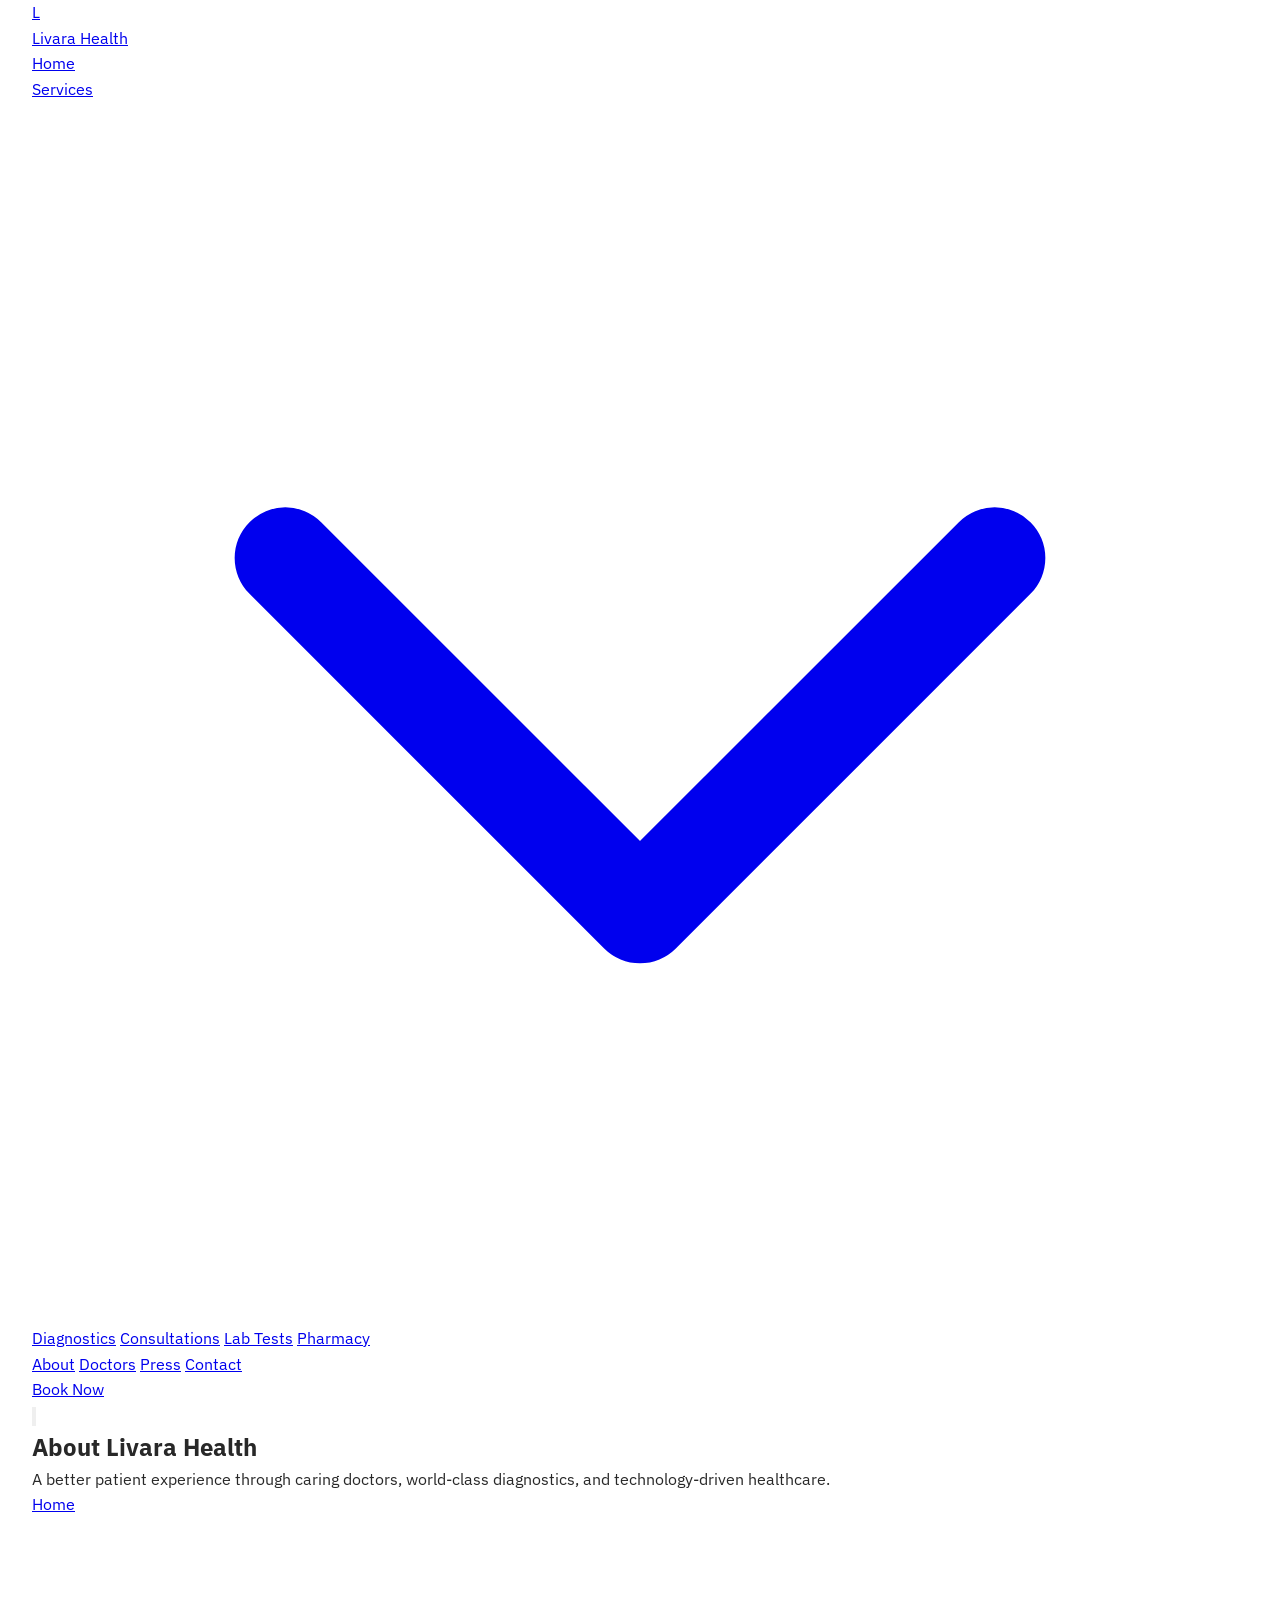
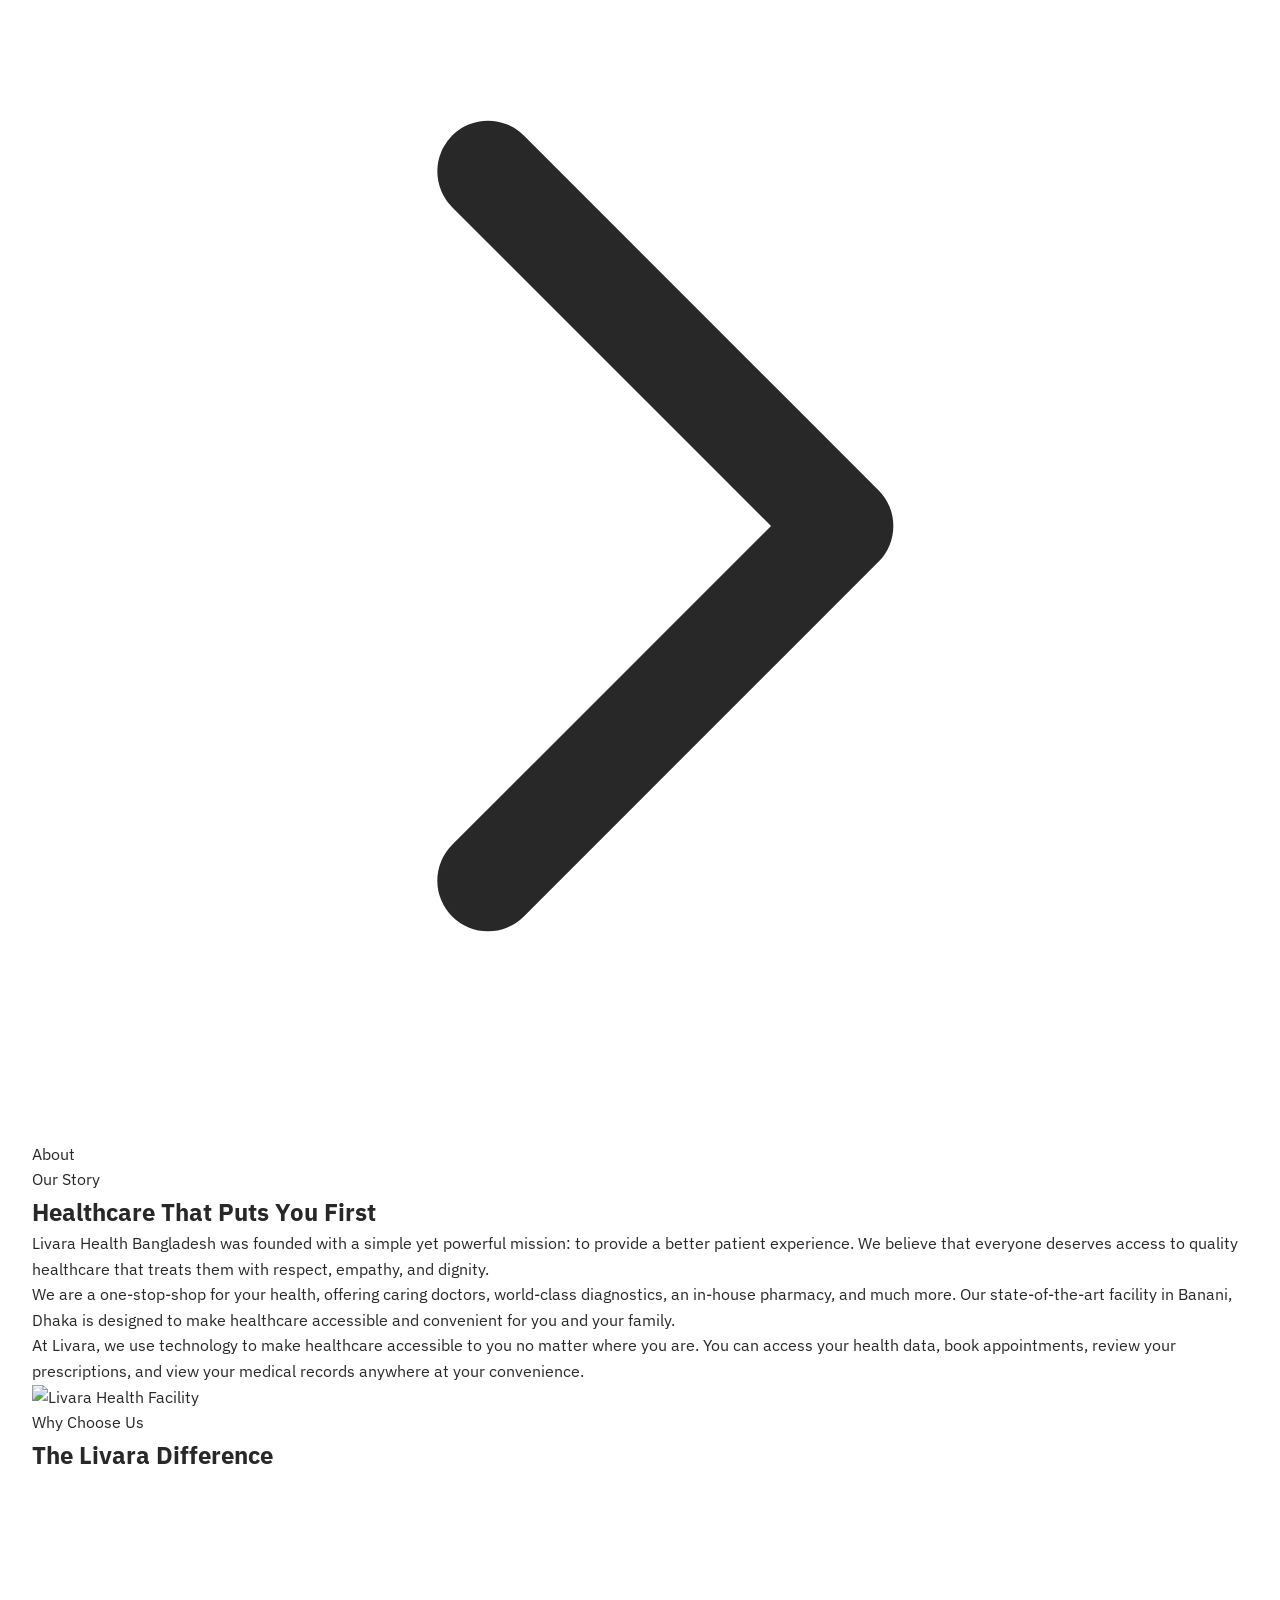
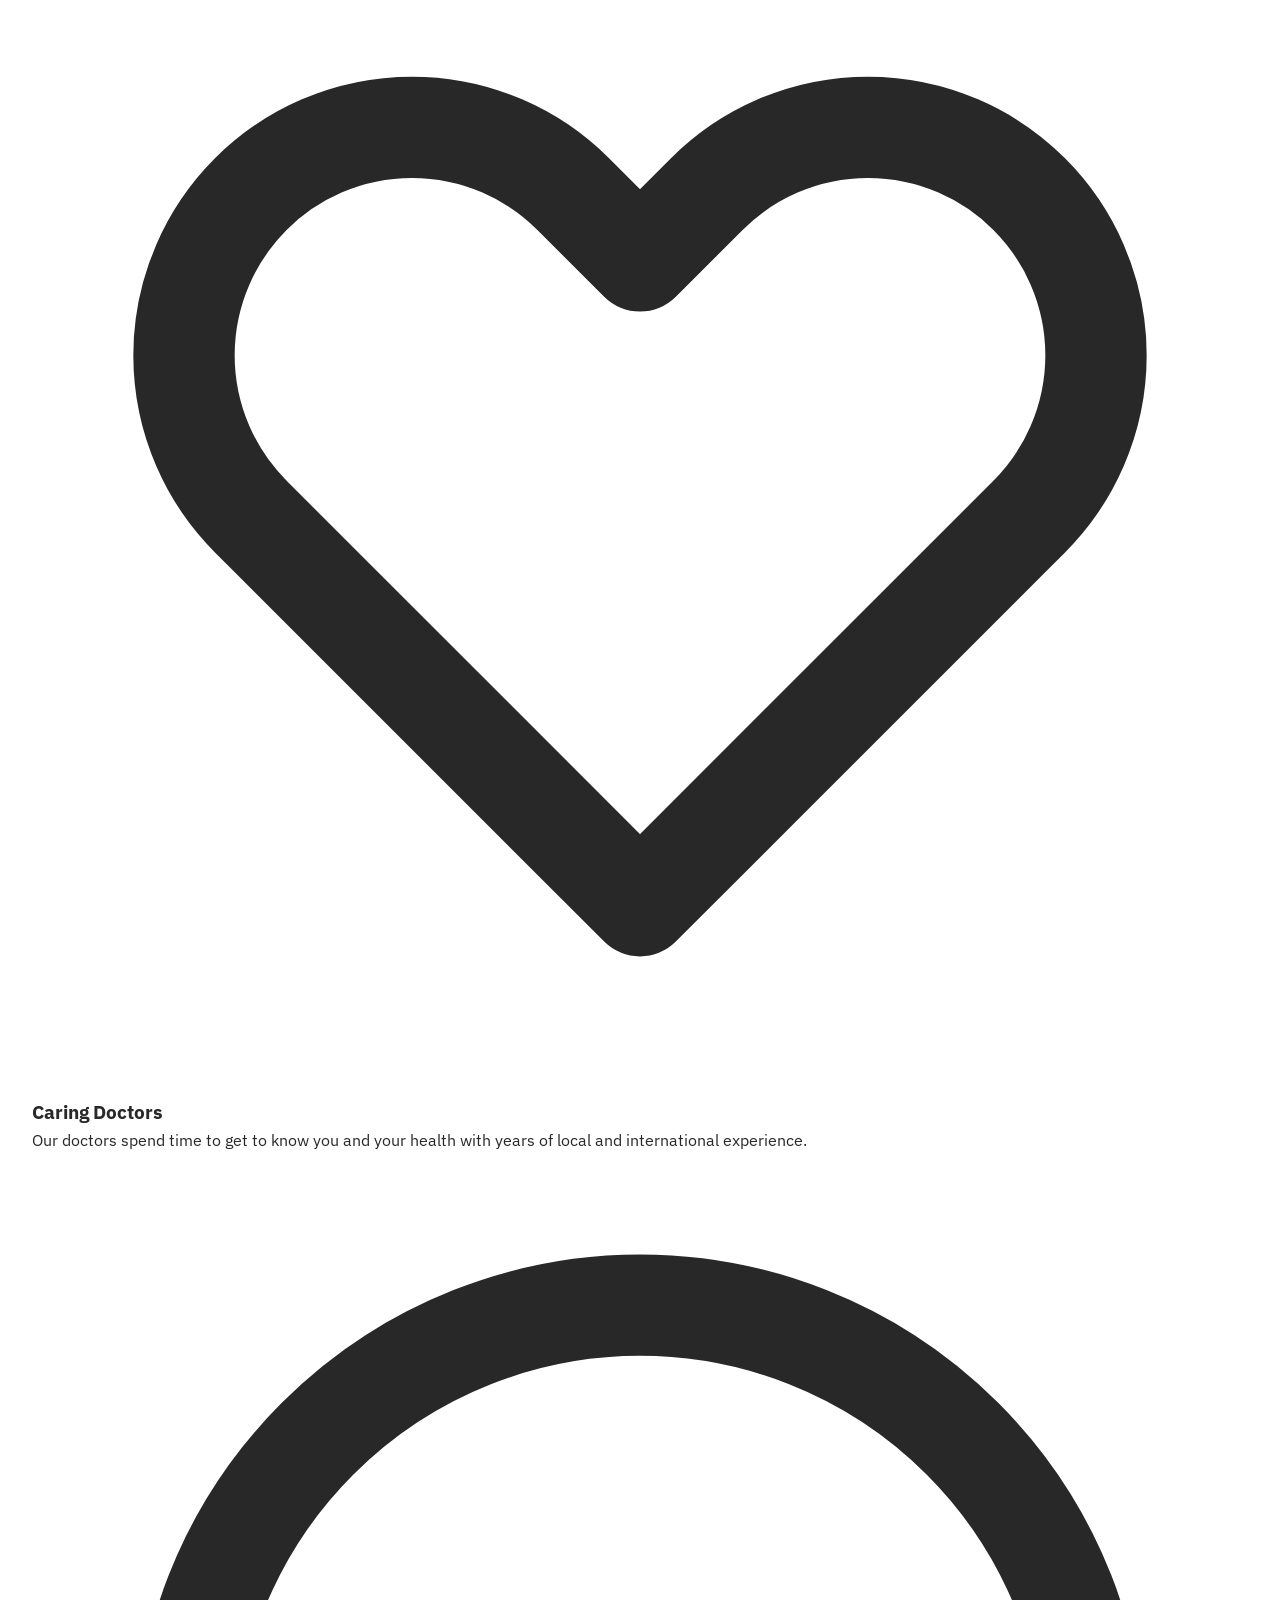
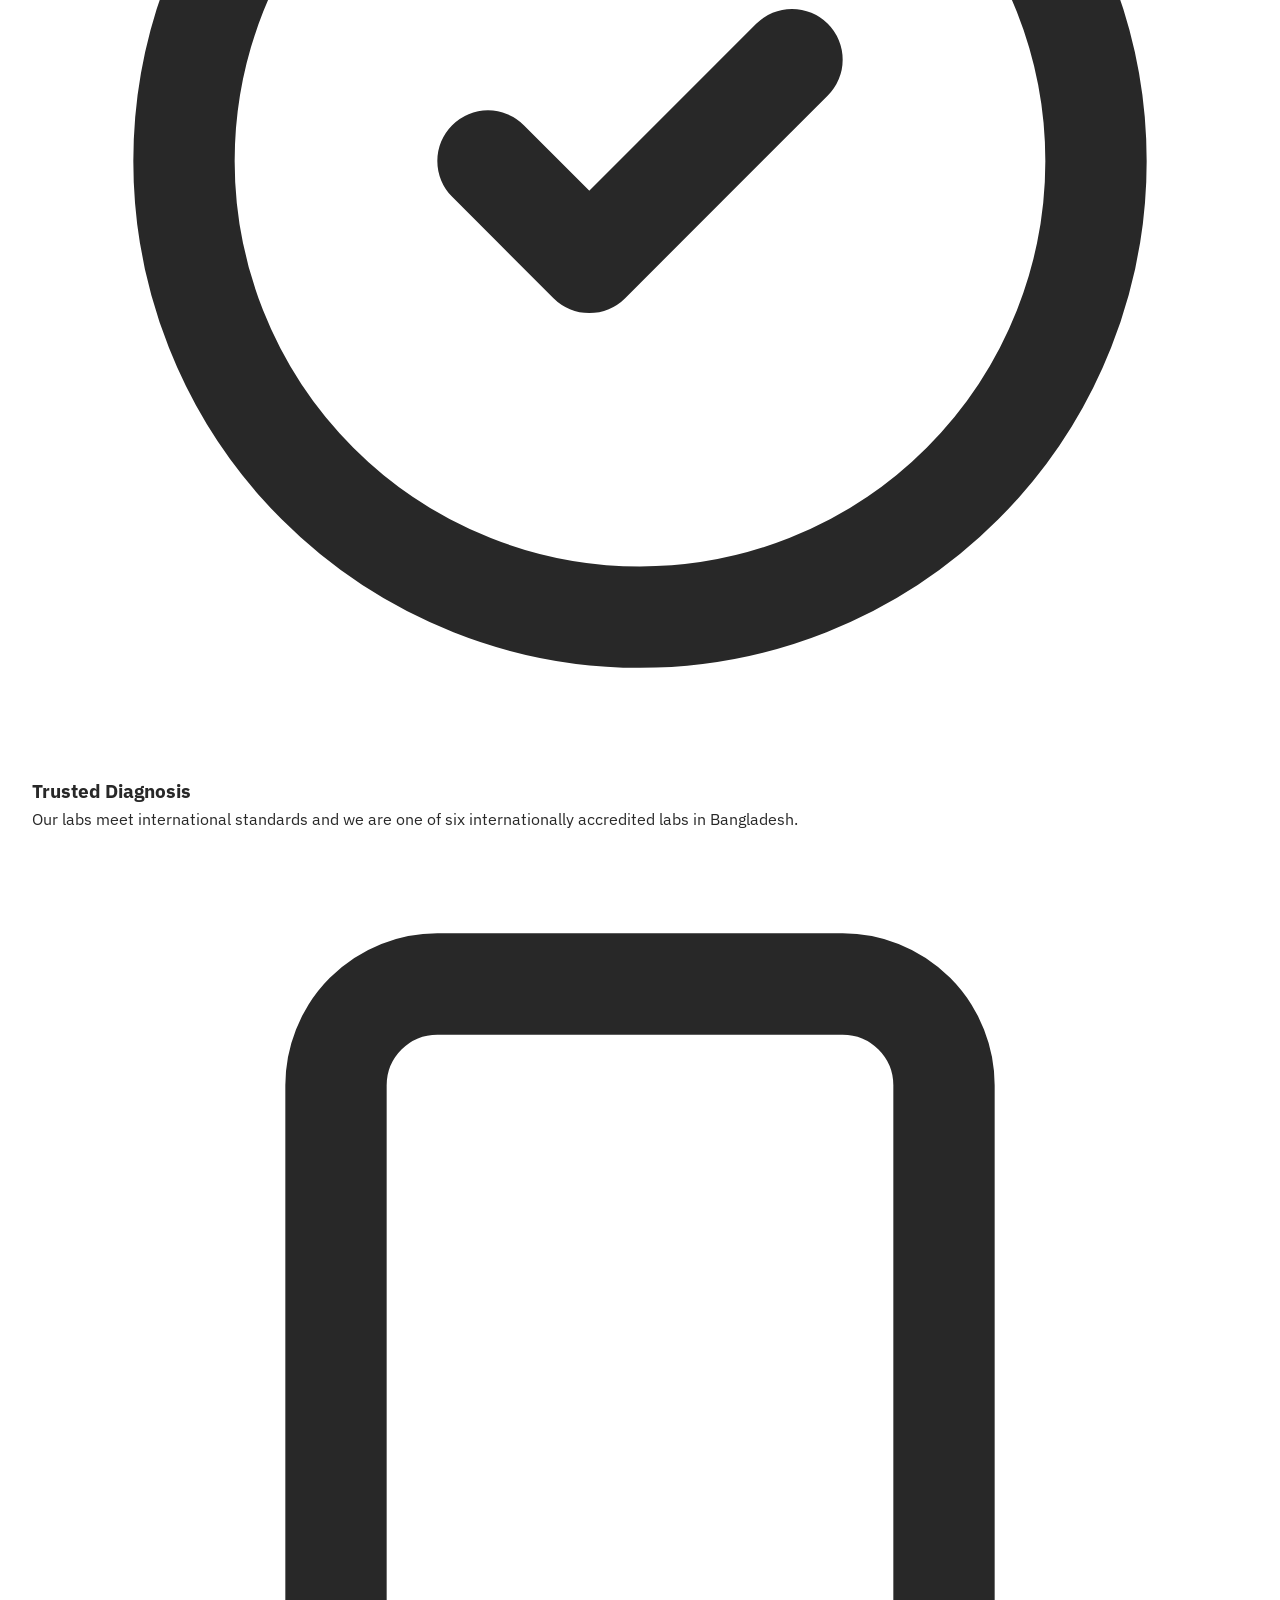
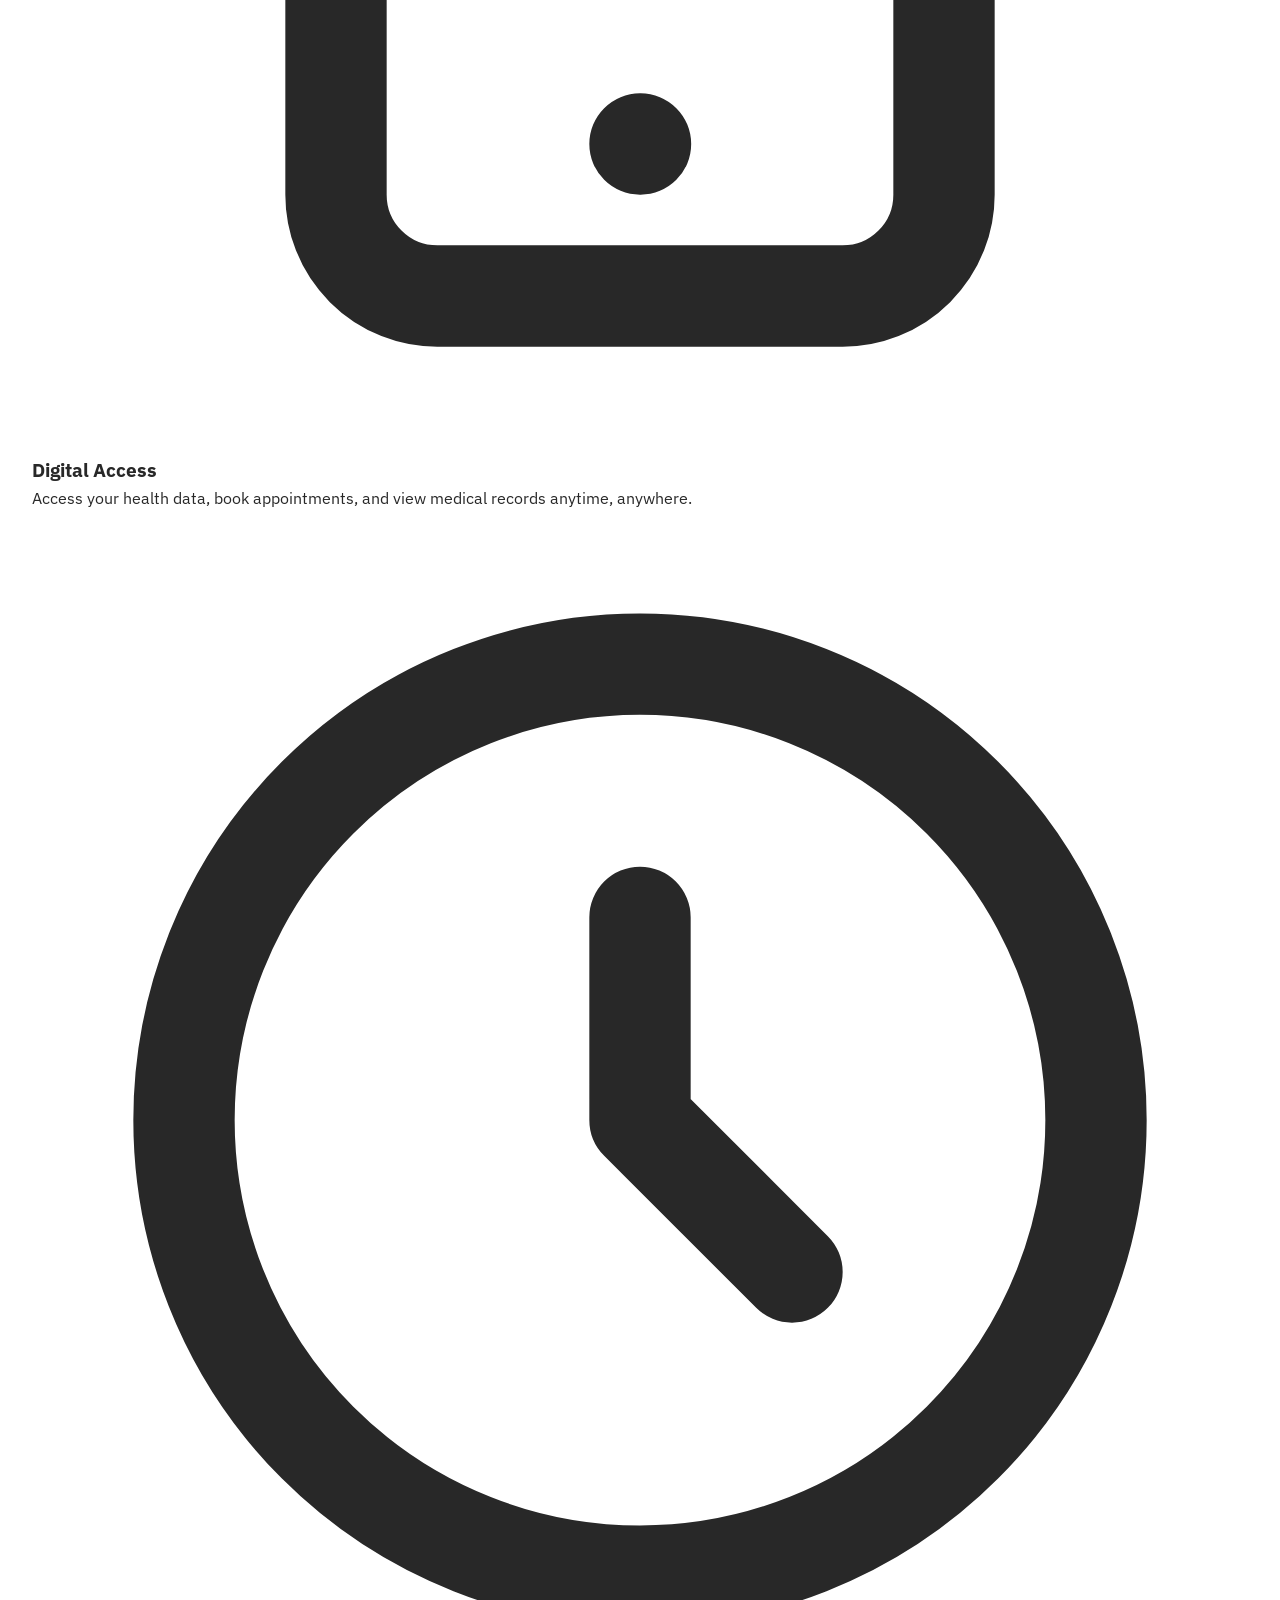
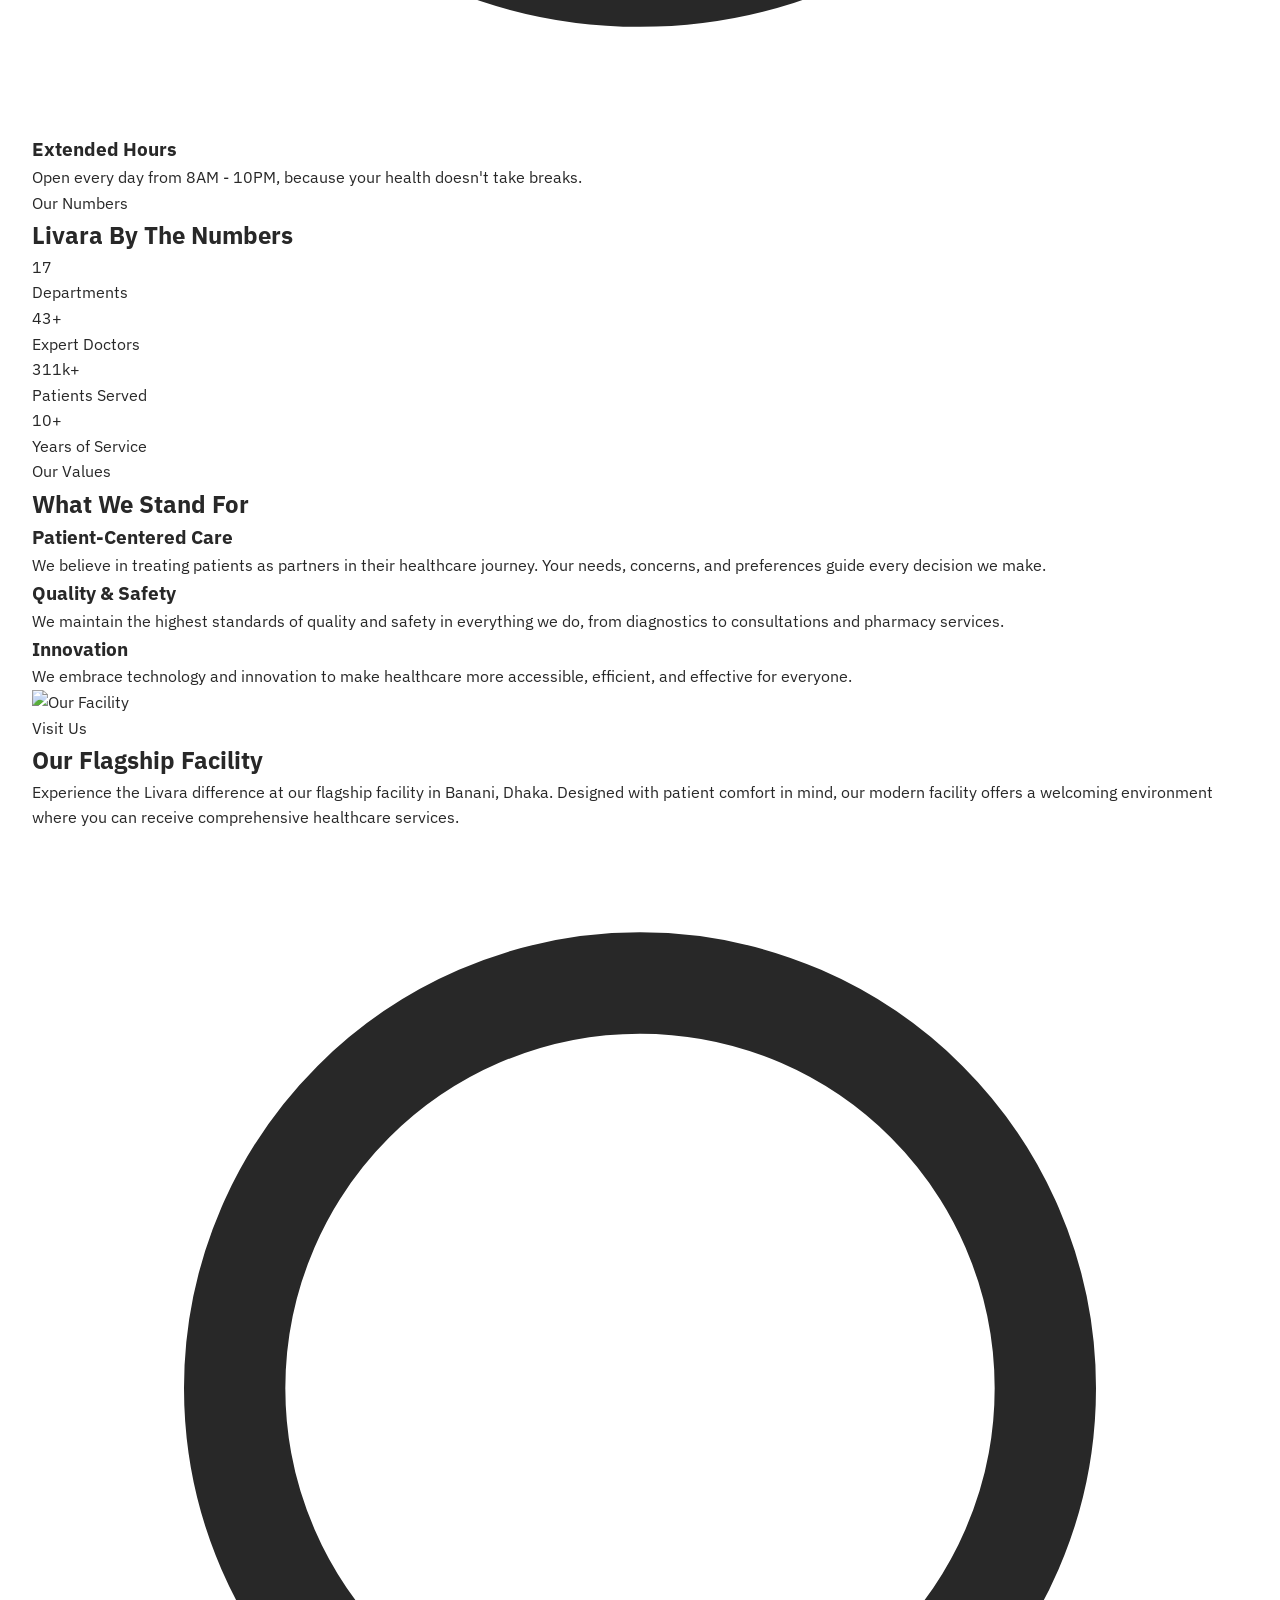
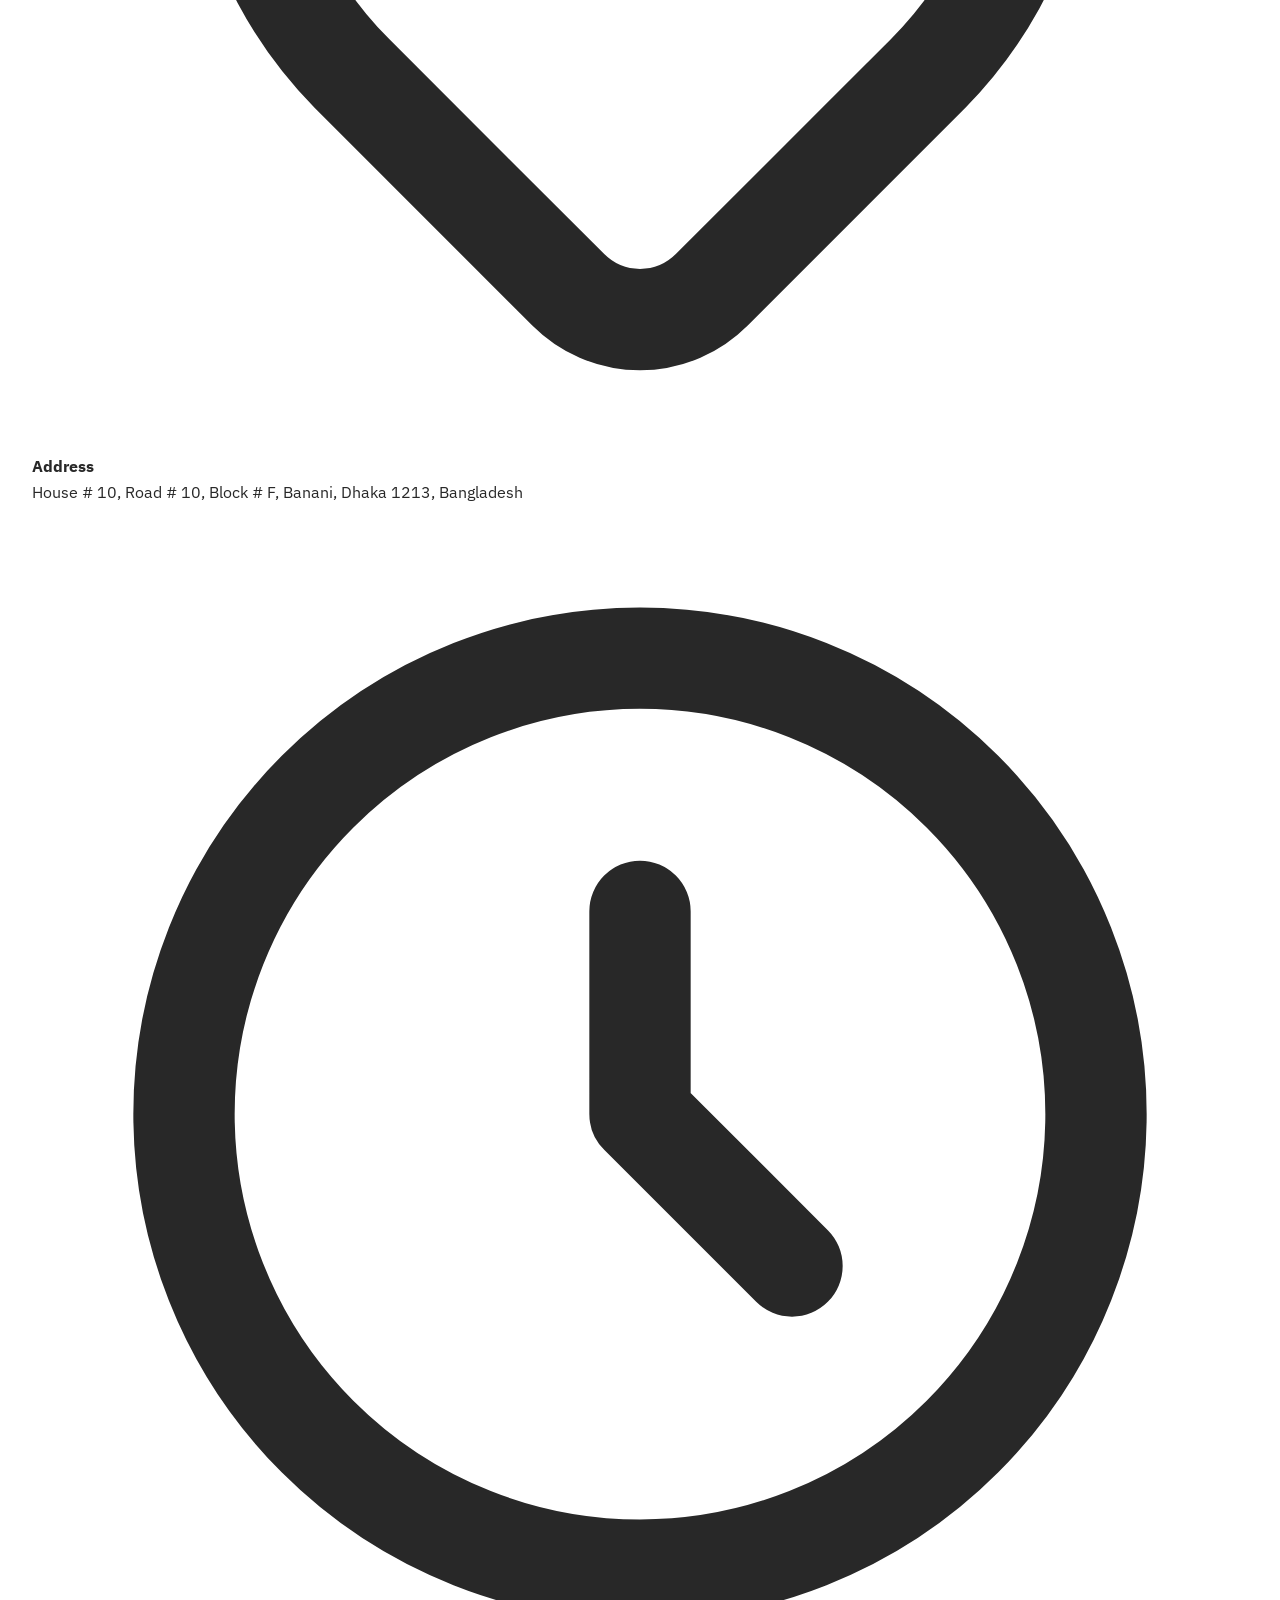
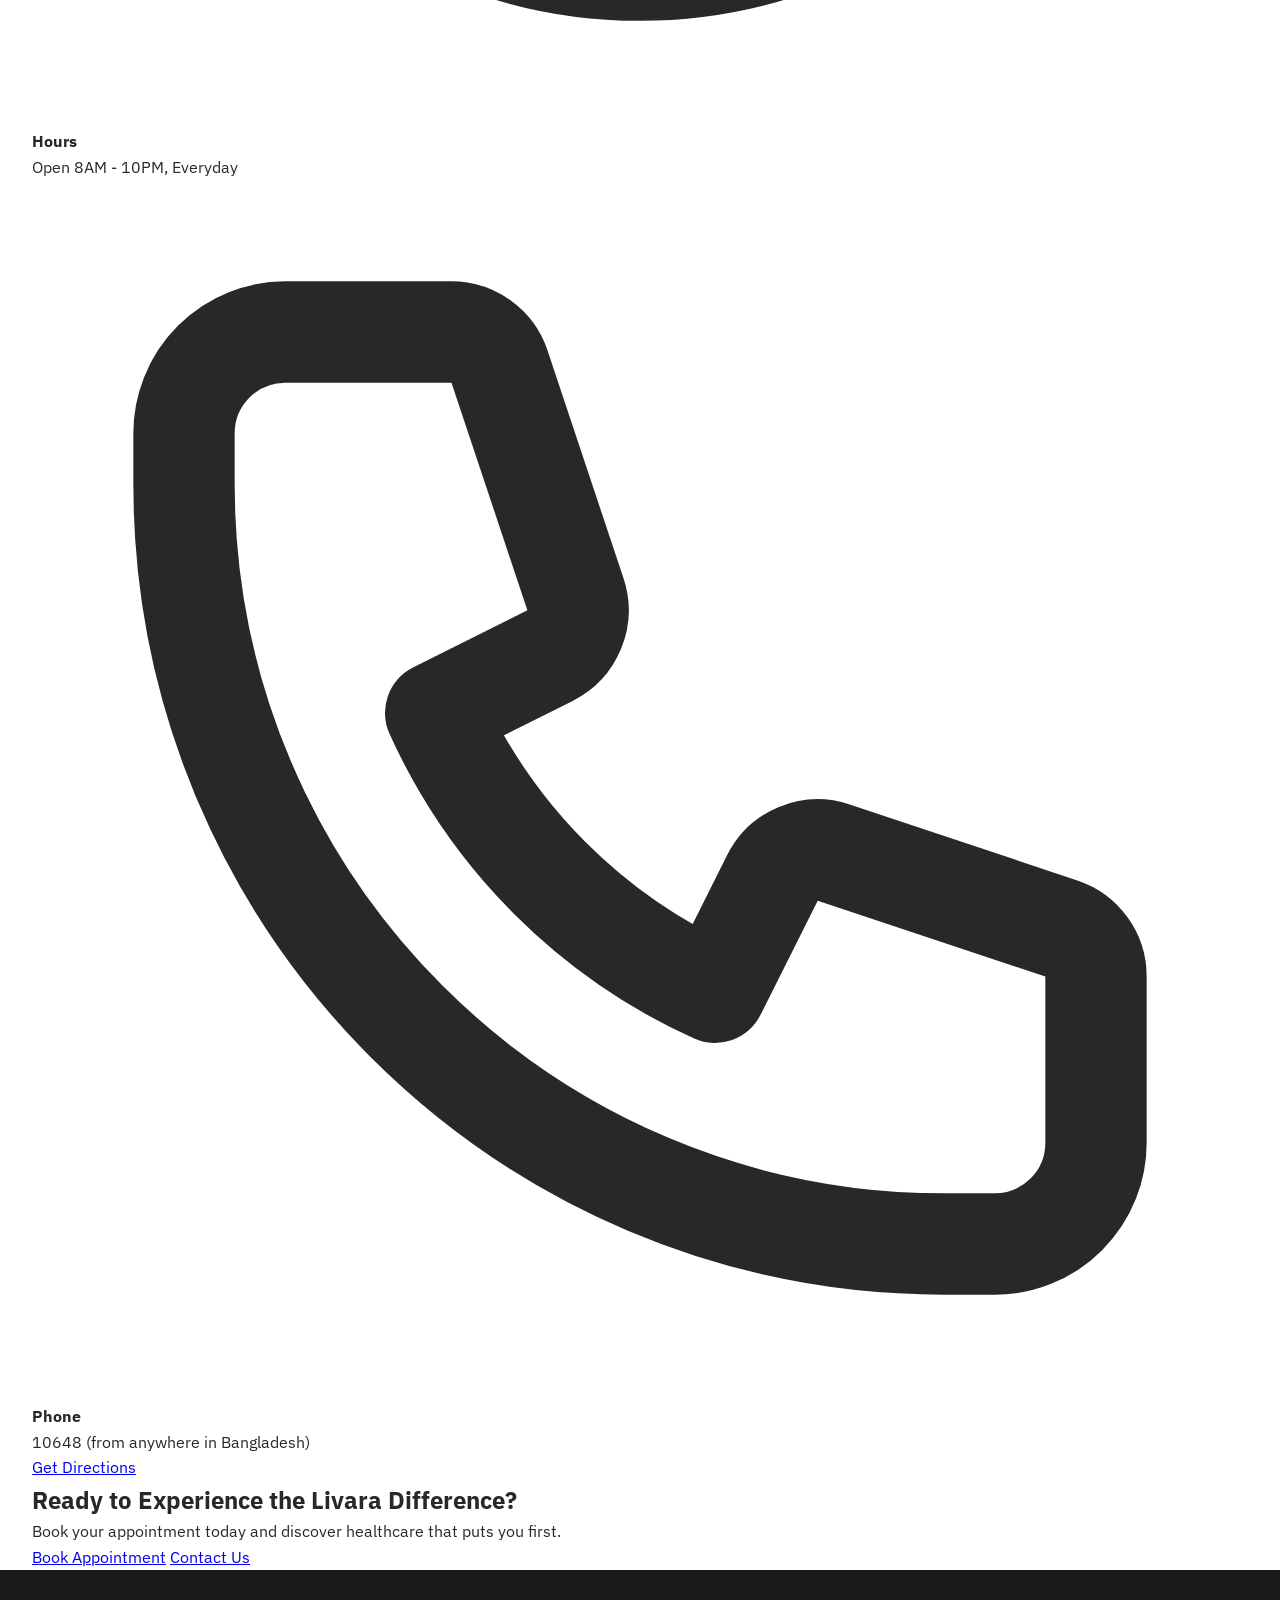
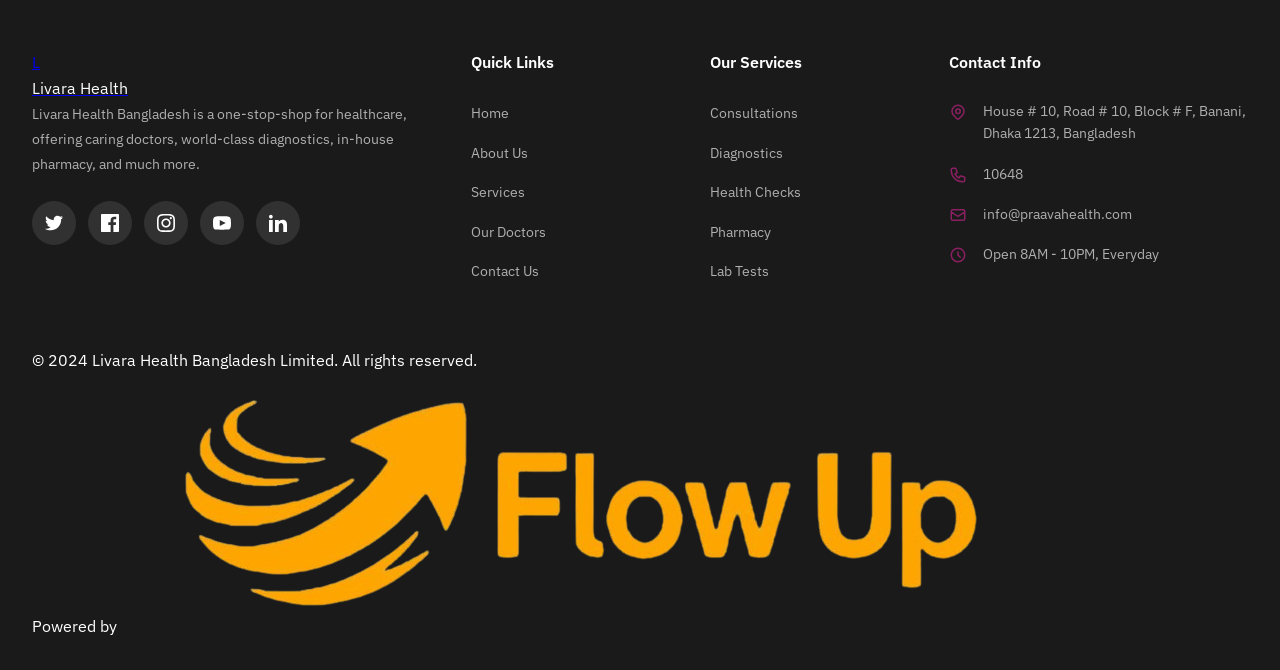
==== commit 4c00b7c3: "Update footer across all pages, add transparent logo, fix slider settings" ====
--- a/about.html
+++ b/about.html
@@ -3,14 +3,16 @@
 <head>
     <meta charset="UTF-8">
     <meta name="viewport" content="width=device-width, initial-scale=1.0">
-    <title>About Us - Praava Health</title>
-    <meta name="description" content="Learn about Praava Health Bangladesh - a one-stop-shop for healthcare offering caring doctors, world-class diagnostics, in-house pharmacy, and more.">
+    <title>About Us - Livara Health</title>
+    <meta name="description" content="Learn about Livara Health Bangladesh - a one-stop-shop for healthcare offering caring doctors, world-class diagnostics, in-house pharmacy, and more.">
     <script src="https://cdn.tailwindcss.com"></script>
     <link rel="preconnect" href="https://fonts.googleapis.com">
     <link rel="preconnect" href="https://fonts.gstatic.com" crossorigin>
     <link href="https://fonts.googleapis.com/css2?family=IBM+Plex+Sans:wght@300;400;500;600;700&display=swap" rel="stylesheet">
     <link rel="stylesheet" href="assets/css/style.css">
     <link rel="stylesheet" href="assets/animations/animations.css">
+    <link rel="stylesheet" href="https://unpkg.com/aos@2.3.4/dist/aos.css">
+    <script src="https://unpkg.com/aos@2.3.4/dist/aos.js"></script>
     <script>
         tailwind.config = {
             theme: {
@@ -27,6 +29,106 @@
             }
         }
     </script>
+    <style>
+        .main-footer {
+            background: #1a1a1a;
+            color: white;
+            padding: 80px 0 30px;
+        }
+        .footer-content {
+            display: grid;
+            grid-template-columns: 1fr;
+            gap: 40px;
+            margin-bottom: 50px;
+        }
+        @media (min-width: 768px) {
+            .footer-content {
+                grid-template-columns: repeat(2, 1fr);
+            }
+        }
+        @media (min-width: 1024px) {
+            .footer-content {
+                grid-template-columns: 2fr 1fr 1fr 1.5fr;
+            }
+        }
+        .footer-about .logo {
+            margin-bottom: 24px;
+        }
+        .footer-about .logo-text {
+            color: white;
+        }
+        .footer-about p {
+            color: rgba(255,255,255,0.65);
+            font-size: 14px;
+            line-height: 1.8;
+            margin-bottom: 24px;
+        }
+        .footer-social {
+            display: flex;
+            gap: 12px;
+        }
+        .footer-social a {
+            width: 44px;
+            height: 44px;
+            border-radius: 50%;
+            background: rgba(255,255,255,0.1);
+            display: flex;
+            align-items: center;
+            justify-content: center;
+            color: white;
+            transition: all 0.3s;
+        }
+        .footer-social a:hover {
+            background: #8a2061;
+            transform: translateY(-3px);
+        }
+        .footer-links h4 {
+            font-size: 16px;
+            font-weight: 600;
+            margin-bottom: 24px;
+        }
+        .footer-links ul {
+            list-style: none;
+        }
+        .footer-links li {
+            margin-bottom: 14px;
+        }
+        .footer-links a {
+            color: rgba(255,255,255,0.65);
+            text-decoration: none;
+            font-size: 14px;
+            transition: color 0.3s;
+        }
+        .footer-links a:hover {
+            color: #8a2061;
+        }
+        .footer-contact h4 {
+            font-size: 16px;
+            font-weight: 600;
+            margin-bottom: 24px;
+        }
+        .footer-contact-item {
+            display: flex;
+            gap: 16px;
+            margin-bottom: 18px;
+            color: rgba(255,255,255,0.65);
+            font-size: 14px;
+            line-height: 1.6;
+        }
+        .footer-contact-item svg {
+            flex-shrink: 0;
+            color: #8a2061;
+            margin-top: 3px;
+        }
+        .footer-contact-item a {
+            color: rgba(255,255,255,0.65);
+            text-decoration: none;
+            transition: color 0.3s;
+        }
+        .footer-contact-item a:hover {
+            color: #8a2061;
+        }
+    </style>
 </head>
 <body class="font-sans text-praava-text antialiased">
     <!-- Main Navigation -->
@@ -35,9 +137,9 @@
             <div class="flex justify-between items-center py-4">
                 <a href="index.html" class="flex items-center gap-2">
                     <div class="w-10 h-10 bg-praava-pink rounded-full flex items-center justify-center">
-                        <span class="text-white font-bold text-lg">P</span>
-                    </div>
-                    <span class="text-xl font-bold text-praava-pink">Praava Health</span>
+                        <span class="text-white font-bold text-lg">L</span>
+                    </div>
+                    <span class="text-xl font-bold text-praava-pink">Livara Health</span>
                 </a>
                 <div class="hidden lg:flex items-center gap-8">
                     <a href="index.html" class="hover:text-praava-pink transition">Home</a>
@@ -102,7 +204,7 @@
 
     <section class="bg-gradient-to-r from-praava-pink to-pink-700 text-white py-16 md:py-24" data-aos="fade" data-aos-duration="800">
         <div class="container mx-auto px-4 text-center">
-            <h1 class="text-4xl md:text-5xl font-bold mb-4" data-aos="fade-up" data-aos-delay="100">About Praava Health</h1>
+            <h1 class="text-4xl md:text-5xl font-bold mb-4" data-aos="fade-up" data-aos-delay="100">About Livara Health</h1>
             <p class="text-lg opacity-90 max-w-2xl mx-auto" data-aos="fade-up" data-aos-delay="200">A better patient experience through caring doctors, world-class diagnostics, and technology-driven healthcare.</p>
         </div>
     </section>
@@ -125,12 +227,12 @@
                 <div>
                     <span class="text-praava-pink font-semibold text-sm uppercase tracking-wider">Our Story</span>
                     <h2 class="text-3xl md:text-4xl font-bold mt-2 mb-6">Healthcare That Puts You First</h2>
-                    <p class="text-gray-600 mb-4 leading-relaxed">Praava Health Bangladesh was founded with a simple yet powerful mission: to provide a better patient experience. We believe that everyone deserves access to quality healthcare that treats them with respect, empathy, and dignity.</p>
+                    <p class="text-gray-600 mb-4 leading-relaxed">Livara Health Bangladesh was founded with a simple yet powerful mission: to provide a better patient experience. We believe that everyone deserves access to quality healthcare that treats them with respect, empathy, and dignity.</p>
                     <p class="text-gray-600 mb-4 leading-relaxed">We are a one-stop-shop for your health, offering caring doctors, world-class diagnostics, an in-house pharmacy, and much more. Our state-of-the-art facility in Banani, Dhaka is designed to make healthcare accessible and convenient for you and your family.</p>
-                    <p class="text-gray-600 leading-relaxed">At Praava, we use technology to make healthcare accessible to you no matter where you are. You can access your health data, book appointments, review your prescriptions, and view your medical records anywhere at your convenience.</p>
+                    <p class="text-gray-600 leading-relaxed">At Livara, we use technology to make healthcare accessible to you no matter where you are. You can access your health data, book appointments, review your prescriptions, and view your medical records anywhere at your convenience.</p>
                 </div>
                 <div>
-                    <img src="https://images.unsplash.com/photo-1519494026892-80bbd2d6fd0d?w=800&q=80" alt="Praava Health Facility" class="rounded-2xl shadow-2xl">
+                    <img src="https://images.unsplash.com/photo-1519494026892-80bbd2d6fd0d?w=800&q=80" alt="Livara Health Facility" class="rounded-2xl shadow-2xl">
                 </div>
             </div>
         </div>
@@ -140,7 +242,7 @@
         <div class="container mx-auto px-4">
             <div class="text-center mb-12">
                 <span class="text-praava-pink font-semibold text-sm uppercase tracking-wider">Why Choose Us</span>
-                <h2 class="text-3xl md:text-4xl font-bold mt-2">The Praava Difference</h2>
+                <h2 class="text-3xl md:text-4xl font-bold mt-2">The Livara Difference</h2>
             </div>
             <div class="grid md:grid-cols-2 lg:grid-cols-4 gap-8">
                 <div class="bg-white rounded-2xl p-8 text-center hover:shadow-xl transition">
@@ -187,23 +289,23 @@
         <div class="container mx-auto px-4">
             <div class="text-center mb-12">
                 <span class="text-praava-pink font-semibold text-sm uppercase tracking-wider">Our Numbers</span>
-                <h2 class="text-3xl md:text-4xl font-bold mt-2">Praava By The Numbers</h2>
+                <h2 class="text-3xl md:text-4xl font-bold mt-2">Livara By The Numbers</h2>
             </div>
             <div class="grid grid-cols-2 lg:grid-cols-4 gap-8">
                 <div class="text-center">
-                    <div class="text-5xl md:text-6xl font-bold text-praava-pink mb-2">24</div>
+                    <div class="text-5xl md:text-6xl font-bold text-praava-pink mb-2 stat-value" data-target="24" data-suffix="">24</div>
                     <div class="text-gray-600 font-medium">Departments</div>
                 </div>
                 <div class="text-center">
-                    <div class="text-5xl md:text-6xl font-bold text-praava-pink mb-2">60+</div>
+                    <div class="text-5xl md:text-6xl font-bold text-praava-pink mb-2 stat-value" data-target="60" data-suffix="+">60+</div>
                     <div class="text-gray-600 font-medium">Expert Doctors</div>
                 </div>
                 <div class="text-center">
-                    <div class="text-5xl md:text-6xl font-bold text-praava-pink mb-2">435k+</div>
+                    <div class="text-5xl md:text-6xl font-bold text-praava-pink mb-2 stat-value" data-target="435" data-suffix="k+">435k+</div>
                     <div class="text-gray-600 font-medium">Patients Served</div>
                 </div>
                 <div class="text-center">
-                    <div class="text-5xl md:text-6xl font-bold text-praava-pink mb-2">15+</div>
+                    <div class="text-5xl md:text-6xl font-bold text-praava-pink mb-2 stat-value" data-target="15" data-suffix="+">15+</div>
                     <div class="text-gray-600 font-medium">Years of Service</div>
                 </div>
             </div>
@@ -242,7 +344,7 @@
                 <div>
                     <span class="text-praava-pink font-semibold text-sm uppercase tracking-wider">Visit Us</span>
                     <h2 class="text-3xl md:text-4xl font-bold mt-2 mb-6">Our Flagship Facility</h2>
-                    <p class="text-gray-600 mb-6 leading-relaxed">Experience the Praava difference at our flagship facility in Banani, Dhaka. Designed with patient comfort in mind, our modern facility offers a welcoming environment where you can receive comprehensive healthcare services.</p>
+                    <p class="text-gray-600 mb-6 leading-relaxed">Experience the Livara difference at our flagship facility in Banani, Dhaka. Designed with patient comfort in mind, our modern facility offers a welcoming environment where you can receive comprehensive healthcare services.</p>
                     <div class="space-y-4">
                         <div class="flex items-start gap-4">
                             <div class="w-10 h-10 bg-praava-pink/10 rounded-full flex items-center justify-center flex-shrink-0">
@@ -286,7 +388,7 @@
 
     <section class="py-16 bg-gradient-to-r from-praava-pink to-pink-700 text-white" data-aos="fade" data-aos-duration="800">
         <div class="container mx-auto px-4 text-center">
-            <h2 class="text-3xl md:text-4xl font-bold mb-4">Ready to Experience the Praava Difference?</h2>
+            <h2 class="text-3xl md:text-4xl font-bold mb-4">Ready to Experience the Livara Difference?</h2>
             <p class="text-lg opacity-90 max-w-2xl mx-auto mb-8">Book your appointment today and discover healthcare that puts you first.</p>
             <div class="flex flex-col sm:flex-row gap-4 justify-center">
                 <a href="#" class="bg-white text-praava-pink px-8 py-3 rounded-full font-semibold hover:bg-gray-100 transition">Book Appointment</a>
@@ -296,97 +398,97 @@
     </section>
 
     <!-- Footer -->
-    <footer class="bg-praava-dark text-white pt-20 pb-8" data-aos="fade" data-aos-duration="800">
-        <div class="container mx-auto px-4">
-            <div class="grid md:grid-cols-2 lg:grid-cols-4 gap-12 mb-16">
-                <div>
-                    <a href="index.html" class="flex items-center gap-2 mb-6">
-                        <div class="w-11 h-11 bg-praava-pink rounded-full flex items-center justify-center">
-                            <svg viewBox="0 0 40 40" fill="none" xmlns="http://www.w3.org/2000/svg" class="w-7 h-7">
-                                <circle cx="20" cy="20" r="18" stroke="white" stroke-width="2.5"/>
-                                <path d="M20 10V30M10 20H30" stroke="white" stroke-width="3" stroke-linecap="round"/>
-                            </svg>
+    <footer class="main-footer">
+        <div class="container">
+            <div class="footer-content">
+                <div class="footer-about">
+                    <a href="index.html" class="flex items-center gap-3">
+                        <div class="w-10 h-10 bg-praava-pink rounded-full flex items-center justify-center">
+                            <span class="text-white font-bold text-lg">L</span>
                         </div>
-                        <span class="text-xl font-bold">Praava Health</span>
+                        <span class="logo-text text-xl font-bold text-white">Livara Health</span>
                     </a>
-                    <p class="text-gray-400 mb-6 text-sm leading-relaxed">Praava Health Bangladesh is a one-stop-shop for healthcare, offering caring doctors, world-class diagnostics, in-house pharmacy, and much more.</p>
-                    <div class="flex gap-3">
-                        <a href="#" class="w-11 h-11 bg-white/10 rounded-full flex items-center justify-center hover:bg-praava-pink transition">
-                            <svg class="w-5 h-5" fill="currentColor" viewBox="0 0 24 24"><path d="M24 4.557c-.883.392-1.832.656-2.828.775 1.017-.609 1.798-1.574 2.165-2.724-.951.564-2.005.974-3.127 1.195-.897-.957-2.178-1.555-3.594-1.555-3.179 0-5.515 2.966-4.797 6.045-4.091-.205-7.719-2.165-10.148-5.144-1.29 2.213-.669 5.108 1.523 6.574-.806-.026-1.566-.247-2.229-.616-.054 2.281 1.581 4.415 3.949 4.89-.693.188-1.452.232-2.224.084.626 1.956 2.444 3.379 4.6 3.419-2.07 1.623-4.678 2.348-7.29 2.04 2.179 1.397 4.768 2.212 7.548 2.212 9.142 0 14.307-7.721 13.995-14.646.962-.695 1.797-1.562 2.457-2.549z"/></svg>
-                        </a>
-                        <a href="#" class="w-11 h-11 bg-white/10 rounded-full flex items-center justify-center hover:bg-praava-pink transition">
-                            <svg class="w-5 h-5" fill="currentColor" viewBox="0 0 24 24"><path d="M22.675 0h-21.35c-.732 0-1.325.593-1.325 1.325v21.351c0 .731.593 1.324 1.325 1.324h11.495v-9.294h-3.128v-3.622h3.128v-2.671c0-3.1 1.893-4.788 4.659-4.788 1.325 0 2.463.099 2.795.143v3.24l-1.918.001c-1.504 0-1.795.715-1.795 1.763v2.313h3.587l-.467 3.622h-3.12v9.293h6.116c.73 0 1.323-.593 1.323-1.325v-21.35c0-.732-.593-1.325-1.325-1.325z"/></svg>
-                        </a>
-                        <a href="#" class="w-11 h-11 bg-white/10 rounded-full flex items-center justify-center hover:bg-praava-pink transition">
-                            <svg class="w-5 h-5" fill="currentColor" viewBox="0 0 24 24"><path d="M12 2.163c3.204 0 3.584.012 4.85.07 3.252.148 4.771 1.691 4.919 4.919.058 1.265.069 1.645.069 4.849 0 3.205-.012 3.584-.069 4.849-.149 3.225-1.664 4.771-4.919 4.919-1.266.058-1.644.07-4.85.07-3.204 0-3.584-.012-4.849-.07-3.26-.149-4.771-1.699-4.919-4.92-.058-1.265-.07-1.644-.07-4.849 0-3.204.013-3.583.07-4.849.149-3.227 1.664-4.771 4.919-4.919 1.266-.057 1.645-.069 4.849-.069zm0-2.163c-3.259 0-3.667.014-4.947.072-4.358.2-6.78 2.618-6.98 6.98-.059 1.281-.073 1.689-.073 4.948 0 3.259.014 3.668.072 4.948.2 4.358 2.618 6.78 6.98 6.98 1.281.058 1.689.072 4.948.072 3.259 0 3.668-.014 4.948-.072 4.354-.2 6.782-2.618 6.979-6.98.059-1.28.073-1.689.073-4.948 0-3.259-.014-3.667-.072-4.947-.196-4.354-2.617-6.78-6.979-6.98-1.281-.059-1.69-.073-4.949-.073zm0 5.838c-3.403 0-6.162 2.759-6.162 6.162s2.759 6.163 6.162 6.163 6.162-2.759 6.162-6.163c0-3.403-2.759-6.162-6.162-6.162zm0 10.162c-2.209 0-4-1.79-4-4 0-2.209 1.791-4 4-4s4 1.791 4 4c0 2.21-1.791 4-4 4zm6.406-11.845c-.796 0-1.441.645-1.441 1.44s.645 1.44 1.441 1.44c.795 0 1.439-.645 1.439-1.44s-.644-1.44-1.439-1.44z"/></svg>
-                        </a>
-                        <a href="#" class="w-11 h-11 bg-white/10 rounded-full flex items-center justify-center hover:bg-praava-pink transition">
-                            <svg class="w-5 h-5" fill="currentColor" viewBox="0 0 24 24"><path d="M19.615 3.184c-3.604-.246-11.631-.245-15.23 0-3.897.266-4.356 2.62-4.385 8.816.029 6.185.484 8.549 4.385 8.816 3.6.245 11.626.246 15.23 0 3.897-.266 4.356-2.62 4.385-8.816-.029-6.185-.484-8.549-4.385-8.816zm-10.615 12.816v-8l8 3.993-8 4.007z"/></svg>
-                        </a>
-                        <a href="#" class="w-11 h-11 bg-white/10 rounded-full flex items-center justify-center hover:bg-praava-pink transition">
-                            <svg class="w-5 h-5" fill="currentColor" viewBox="0 0 24 24"><path d="M4.98 3.5c0 1.381-1.11 2.5-2.48 2.5s-2.48-1.119-2.48-2.5c0-1.38 1.11-2.5 2.48-2.5s2.48 1.12 2.48 2.5zm.02 4.5h-5v16h5v-16zm7.982 0h-4.968v16h4.969v-8.399c0-4.67 6.029-5.052 6.029 0v8.399h4.988v-10.131c0-7.88-8.922-7.593-11.018-3.714v-2.155z"/></svg>
-                        </a>
-                    </div>
-                </div>
-                <div>
-                    <h4 class="text-base font-semibold mb-6">Quick Links</h4>
-                    <ul class="space-y-3">
-                        <li><a href="index.html" class="text-gray-400 hover:text-praava-pink transition text-sm">Home</a></li>
-                        <li><a href="about.html" class="text-gray-400 hover:text-praava-pink transition text-sm">About Us</a></li>
-                        <li><a href="services.html" class="text-gray-400 hover:text-praava-pink transition text-sm">Services</a></li>
-                        <li><a href="doctors.html" class="text-gray-400 hover:text-praava-pink transition text-sm">Our Doctors</a></li>
-                        <li><a href="contact.html" class="text-gray-400 hover:text-praava-pink transition text-sm">Contact Us</a></li>
+                    <p class="mt-4">Livara Health Bangladesh is a one-stop-shop for healthcare, offering caring doctors, world-class diagnostics, in-house pharmacy, and much more.</p>
+                    <div class="footer-social">
+                        <a href="#" aria-label="Twitter">
+                            <svg width="18" height="18" fill="currentColor" viewBox="0 0 24 24"><path d="M24 4.557c-.883.392-1.832.656-2.828.775 1.017-.609 1.798-1.574 2.165-2.724-.951.564-2.005.974-3.127 1.195-.897-.957-2.178-1.555-3.594-1.555-3.179 0-5.515 2.966-4.797 6.045-4.091-.205-7.719-2.165-10.148-5.144-1.29 2.213-.669 5.108 1.523 6.574-.806-.026-1.566-.247-2.229-.616-.054 2.281 1.581 4.415 3.949 4.89-.693.188-1.452.232-2.224.084.626 1.956 2.444 3.379 4.6 3.419-2.07 1.623-4.678 2.348-7.29 2.04 2.179 1.397 4.768 2.212 7.548 2.212 9.142 0 14.307-7.721 13.995-14.646.962-.695 1.797-1.562 2.457-2.549z"/></svg>
+                        </a>
+                        <a href="#" aria-label="Facebook">
+                            <svg width="18" height="18" fill="currentColor" viewBox="0 0 24 24"><path d="M22.675 0h-21.35c-.732 0-1.325.593-1.325 1.325v21.351c0 .731.593 1.324 1.325 1.324h11.495v-9.294h-3.128v-3.622h3.128v-2.671c0-3.1 1.893-4.788 4.659-4.788 1.325 0 2.463.099 2.795.143v3.24l-1.918.001c-1.504 0-1.795.715-1.795 1.763v2.313h3.587l-.467 3.622h-3.12v9.293h6.116c.73 0 1.323-.593 1.323-1.325v-21.35c0-.732-.593-1.325-1.325-1.325z"/></svg>
+                        </a>
+                        <a href="#" aria-label="Instagram">
+                            <svg width="18" height="18" fill="currentColor" viewBox="0 0 24 24"><path d="M12 2.163c3.204 0 3.584.012 4.85.07 3.252.148 4.771 1.691 4.919 4.919.058 1.265.069 1.645.069 4.849 0 3.205-.012 3.584-.069 4.849-.149 3.225-1.664 4.771-4.919 4.919-1.266.058-1.644.07-4.85.07-3.204 0-3.584-.012-4.849-.07-3.26-.149-4.771-1.699-4.919-4.92-.058-1.265-.07-1.644-.07-4.849 0-3.204.013-3.583.07-4.849.149-3.227 1.664-4.771 4.919-4.919 1.266-.057 1.645-.069 4.849-.069zm0-2.163c-3.259 0-3.667.014-4.947.072-4.358.2-6.78 2.618-6.98 6.98-.059 1.281-.073 1.689-.073 4.948 0 3.259.014 3.668.072 4.948.2 4.358 2.618 6.78 6.98 6.98 1.281.058 1.689.072 4.948.072 3.259 0 3.668-.014 4.948-.072 4.354-.2 6.782-2.618 6.979-6.98.059-1.28.073-1.689.073-4.948 0-3.259-.014-3.667-.072-4.947-.196-4.354-2.617-6.78-6.979-6.98-1.281-.059-1.69-.073-4.949-.073zm0 5.838c-3.403 0-6.162 2.759-6.162 6.162s2.759 6.163 6.162 6.163 6.162-2.759 6.162-6.163c0-3.403-2.759-6.162-6.162-6.162zm0 10.162c-2.209 0-4-1.79-4-4 0-2.209 1.791-4 4-4s4 1.791 4 4c0 2.21-1.791 4-4 4zm6.406-11.845c-.796 0-1.441.645-1.441 1.44s.645 1.44 1.441 1.44c.795 0 1.439-.645 1.439-1.44s-.644-1.44-1.439-1.44z"/></svg>
+                        </a>
+                        <a href="#" aria-label="YouTube">
+                            <svg width="18" height="18" fill="currentColor" viewBox="0 0 24 24"><path d="M19.615 3.184c-3.604-.246-11.631-.245-15.23 0-3.897.266-4.356 2.62-4.385 8.816.029 6.185.484 8.549 4.385 8.816 3.6.245 11.626.246 15.23 0 3.897-.266 4.356-2.62 4.385-8.816-.029-6.185-.484-8.549-4.385-8.816zm-10.615 12.816v-8l8 3.993-8 4.007z"/></svg>
+                        </a>
+                        <a href="#" aria-label="LinkedIn">
+                            <svg width="18" height="18" fill="currentColor" viewBox="0 0 24 24"><path d="M4.98 3.5c0 1.381-1.11 2.5-2.48 2.5s-2.48-1.119-2.48-2.5c0-1.38 1.11-2.5 2.48-2.5s2.48 1.12 2.48 2.5zm.02 4.5h-5v16h5v-16zm7.982 0h-4.968v16h4.969v-8.399c0-4.67 6.029-5.052 6.029 0v8.399h4.988v-10.131c0-7.88-8.922-7.593-11.018-3.714v-2.155z"/></svg>
+                        </a>
+                    </div>
+                </div>
+                <div class="footer-links">
+                    <h4>Quick Links</h4>
+                    <ul>
+                        <li><a href="index.html">Home</a></li>
+                        <li><a href="about.html">About Us</a></li>
+                        <li><a href="services.html">Services</a></li>
+                        <li><a href="doctors.html">Our Doctors</a></li>
+                        <li><a href="contact.html">Contact Us</a></li>
                     </ul>
                 </div>
-                <div>
-                    <h4 class="text-base font-semibold mb-6">Our Services</h4>
-                    <ul class="space-y-3">
-                        <li><a href="https://www.praavahealth.com/praava-services/our-doctors/" class="text-gray-400 hover:text-praava-pink transition text-sm">Consultations</a></li>
-                        <li><a href="https://www.praavahealth.com/praava-services/diagnostics/" class="text-gray-400 hover:text-praava-pink transition text-sm">Diagnostics</a></li>
-                        <li><a href="https://www.praavahealth.com/praava-services/health-checks/" class="text-gray-400 hover:text-praava-pink transition text-sm">Health Checks</a></li>
-                        <li><a href="https://www.praavahealth.com/praava-services/pharmacy/" class="text-gray-400 hover:text-praava-pink transition text-sm">Pharmacy</a></li>
-                        <li><a href="https://www.praavahealth.com/praava-services/service-list/" class="text-gray-400 hover:text-praava-pink transition text-sm">Lab Tests</a></li>
+                <div class="footer-links">
+                    <h4>Our Services</h4>
+                    <ul>
+                        <li><a href="https://www.praavahealth.com/praava-services/our-doctors/">Consultations</a></li>
+                        <li><a href="https://www.praavahealth.com/praava-services/diagnostics/">Diagnostics</a></li>
+                        <li><a href="https://www.praavahealth.com/praava-services/health-checks/">Health Checks</a></li>
+                        <li><a href="https://www.praavahealth.com/praava-services/pharmacy/">Pharmacy</a></li>
+                        <li><a href="https://www.praavahealth.com/praava-services/service-list/">Lab Tests</a></li>
                     </ul>
                 </div>
-                <div>
-                    <h4 class="text-base font-semibold mb-6">Contact Info</h4>
-                    <ul class="space-y-4">
-                        <li class="flex items-start gap-3">
-                            <svg class="w-5 h-5 mt-0.5 text-praava-pink flex-shrink-0" fill="none" stroke="currentColor" viewBox="0 0 24 24">
-                                <path stroke-linecap="round" stroke-linejoin="round" stroke-width="2" d="M17.657 16.657L13.414 20.9a1.998 1.998 0 01-2.827 0l-4.244-4.243a8 8 0 1111.314 0z"/>
-                                <path stroke-linecap="round" stroke-linejoin="round" stroke-width="2" d="M15 11a3 3 0 11-6 0 3 3 0 016 0z"/>
-                            </svg>
-                            <span class="text-gray-400 text-sm">House # 10, Road # 10, Block # F, Banani, Dhaka 1213, Bangladesh</span>
-                        </li>
-                        <li class="flex items-center gap-3">
-                            <svg class="w-5 h-5 text-praava-pink flex-shrink-0" fill="none" stroke="currentColor" viewBox="0 0 24 24">
-                                <path stroke-linecap="round" stroke-linejoin="round" stroke-width="2" d="M3 5a2 2 0 012-2h3.28a1 1 0 01.948.684l1.498 4.493a1 1 0 01-.502 1.21l-2.257 1.13a11.042 11.042 0 005.516 5.516l1.13-2.257a1 1 0 011.21-.502l4.493 1.498a1 1 0 01.684.949V19a2 2 0 01-2 2h-1C9.716 21 3 14.284 3 6V5z"/>
-                            </svg>
-                            <a href="tel:10648" class="text-gray-400 hover:text-praava-pink transition text-sm">10648</a>
-                        </li>
-                        <li class="flex items-center gap-3">
-                            <svg class="w-5 h-5 text-praava-pink flex-shrink-0" fill="none" stroke="currentColor" viewBox="0 0 24 24">
-                                <path stroke-linecap="round" stroke-linejoin="round" stroke-width="2" d="M3 8l7.89 5.26a2 2 0 002.22 0L21 8M5 19h14a2 2 0 002-2V7a2 2 0 00-2-2H5a2 2 0 00-2 2v10a2 2 0 002 2z"/>
-                            </svg>
-                            <a href="mailto:info@praavahealth.com" class="text-gray-400 hover:text-praava-pink transition text-sm">info@praavahealth.com</a>
-                        </li>
-                        <li class="flex items-center gap-3">
-                            <svg class="w-5 h-5 text-praava-pink flex-shrink-0" fill="none" stroke="currentColor" viewBox="0 0 24 24">
-                                <path stroke-linecap="round" stroke-linejoin="round" stroke-width="2" d="M12 8v4l3 3m6-3a9 9 0 11-18 0 9 9 0 0118 0z"/>
-                            </svg>
-                            <span class="text-gray-400 text-sm">Open 8AM - 10PM, Everyday</span>
-                        </li>
-                    </ul>
-                </div>
-            </div>
-            <div class="border-t border-gray-700 pt-8">
-                <div class="flex flex-col md:flex-row justify-between items-center gap-4">
-                    <p class="text-gray-400 text-sm">&copy; 2024 Praava Health Bangladesh Limited. All rights reserved.</p>
-                    <div class="flex gap-6">
-                        <a href="privacy-policy.html" class="text-gray-400 hover:text-praava-pink text-sm transition">Privacy Policy</a>
-                        <a href="terms.html" class="text-gray-400 hover:text-praava-pink text-sm transition">Terms of Service</a>
-                    </div>
-                </div>
+                <div class="footer-contact">
+                    <h4>Contact Info</h4>
+                    <div class="footer-contact-item">
+                        <svg width="18" height="18" fill="none" stroke="currentColor" viewBox="0 0 24 24">
+                            <path stroke-linecap="round" stroke-linejoin="round" stroke-width="2" d="M17.657 16.657L13.414 20.9a1.998 1.998 0 01-2.827 0l-4.244-4.243a8 8 0 1111.314 0z"/>
+                            <path stroke-linecap="round" stroke-linejoin="round" stroke-width="2" d="M15 11a3 3 0 11-6 0 3 3 0 016 0z"/>
+                        </svg>
+                        <span>House # 10, Road # 10, Block # F, Banani, Dhaka 1213, Bangladesh</span>
+                    </div>
+                    <div class="footer-contact-item">
+                        <svg width="18" height="18" fill="none" stroke="currentColor" viewBox="0 0 24 24">
+                            <path stroke-linecap="round" stroke-linejoin="round" stroke-width="2" d="M3 5a2 2 0 012-2h3.28a1 1 0 01.948.684l1.498 4.493a1 1 0 01-.502 1.21l-2.257 1.13a11.042 11.042 0 005.516 5.516l1.13-2.257a1 1 0 011.21-.502l4.493 1.498a1 1 0 01.684.949V19a2 2 0 01-2 2h-1C9.716 21 3 14.284 3 6V5z"/>
+                        </svg>
+                        <a href="tel:10648">10648</a>
+                    </div>
+                    <div class="footer-contact-item">
+                        <svg width="18" height="18" fill="none" stroke="currentColor" viewBox="0 0 24 24">
+                            <path stroke-linecap="round" stroke-linejoin="round" stroke-width="2" d="M3 8l7.89 5.26a2 2 0 002.22 0L21 8M5 19h14a2 2 0 002-2V7a2 2 0 00-2-2H5a2 2 0 00-2 2v10a2 2 0 002 2z"/>
+                        </svg>
+                        <a href="mailto:info@praavahealth.com">info@praavahealth.com</a>
+                    </div>
+                    <div class="footer-contact-item">
+                        <svg width="18" height="18" fill="none" stroke="currentColor" viewBox="0 0 24 24">
+                            <path stroke-linecap="round" stroke-linejoin="round" stroke-width="2" d="M12 8v4l3 3m6-3a9 9 0 11-18 0 9 9 0 0118 0z"/>
+                        </svg>
+                        <span>Open 8AM - 10PM, Everyday</span>
+                    </div>
+                </div>
+            </div>
+            <div class="border-t border-gray-700 pt-8 mt-8">
+                <div class="flex flex-col md:flex-row justify-between items-center gap-6">
+                    <div>
+                        <p class="text-gray-400 text-sm">&copy; 2024 Livara Health Bangladesh Limited. All rights reserved.</p>
+                    </div>
+                    <div class="flex items-center gap-2">
+                        <span class="text-gray-400 text-sm">Powered by</span>
+                        <a href="https://flowup-bd.com/" target="_blank">
+                            <img src="assets/images/flowup-logo.png" alt="Flow Up" class="h-6">
+                        </a>
+                    </div>
+                </div>
+            </div>
             </div>
         </div>
     </footer>
@@ -442,6 +544,48 @@
                 mobileMenu.classList.remove('active');
             }
         });
+
+        // Initialize AOS
+        AOS.init({
+            duration: 800,
+            easing: 'ease-out-cubic',
+            once: true,
+            offset: 100
+        });
+
+        // Animated Counters
+        var counters = document.querySelectorAll('.stat-value[data-target]');
+        var animated = false;
+        
+        function runCounters() {
+            if (animated) return;
+            counters.forEach(function(c) {
+                var t = parseInt(c.getAttribute('data-target'));
+                var s = c.getAttribute('data-suffix') || '';
+                var cur = 0;
+                var st = t / 60;
+                var tim = setInterval(function() {
+                    cur += st;
+                    if (cur >= t) {
+                        c.textContent = t + s;
+                        clearInterval(tim);
+                    } else {
+                        c.textContent = Math.floor(cur) + s;
+                    }
+                }, 33);
+            });
+            animated = true;
+        }
+        
+        window.addEventListener('scroll', function() {
+            var statsSection = document.querySelector('.stat-value[data-target]');
+            if (statsSection) {
+                var rect = statsSection.parentElement.parentElement.getBoundingClientRect();
+                if (rect.top < window.innerHeight && rect.bottom > 0) {
+                    runCounters();
+                }
+            }
+        });
     </script>
 </body>
 </html>
--- a/assets/animations/animations.css
+++ b/assets/animations/animations.css
@@ -1,5 +1,5 @@
 /**
- * Praava Health - Custom Animations CSS
+ * Livara Health - Custom Animations CSS
  * Additional animation styles and overrides
  */
 
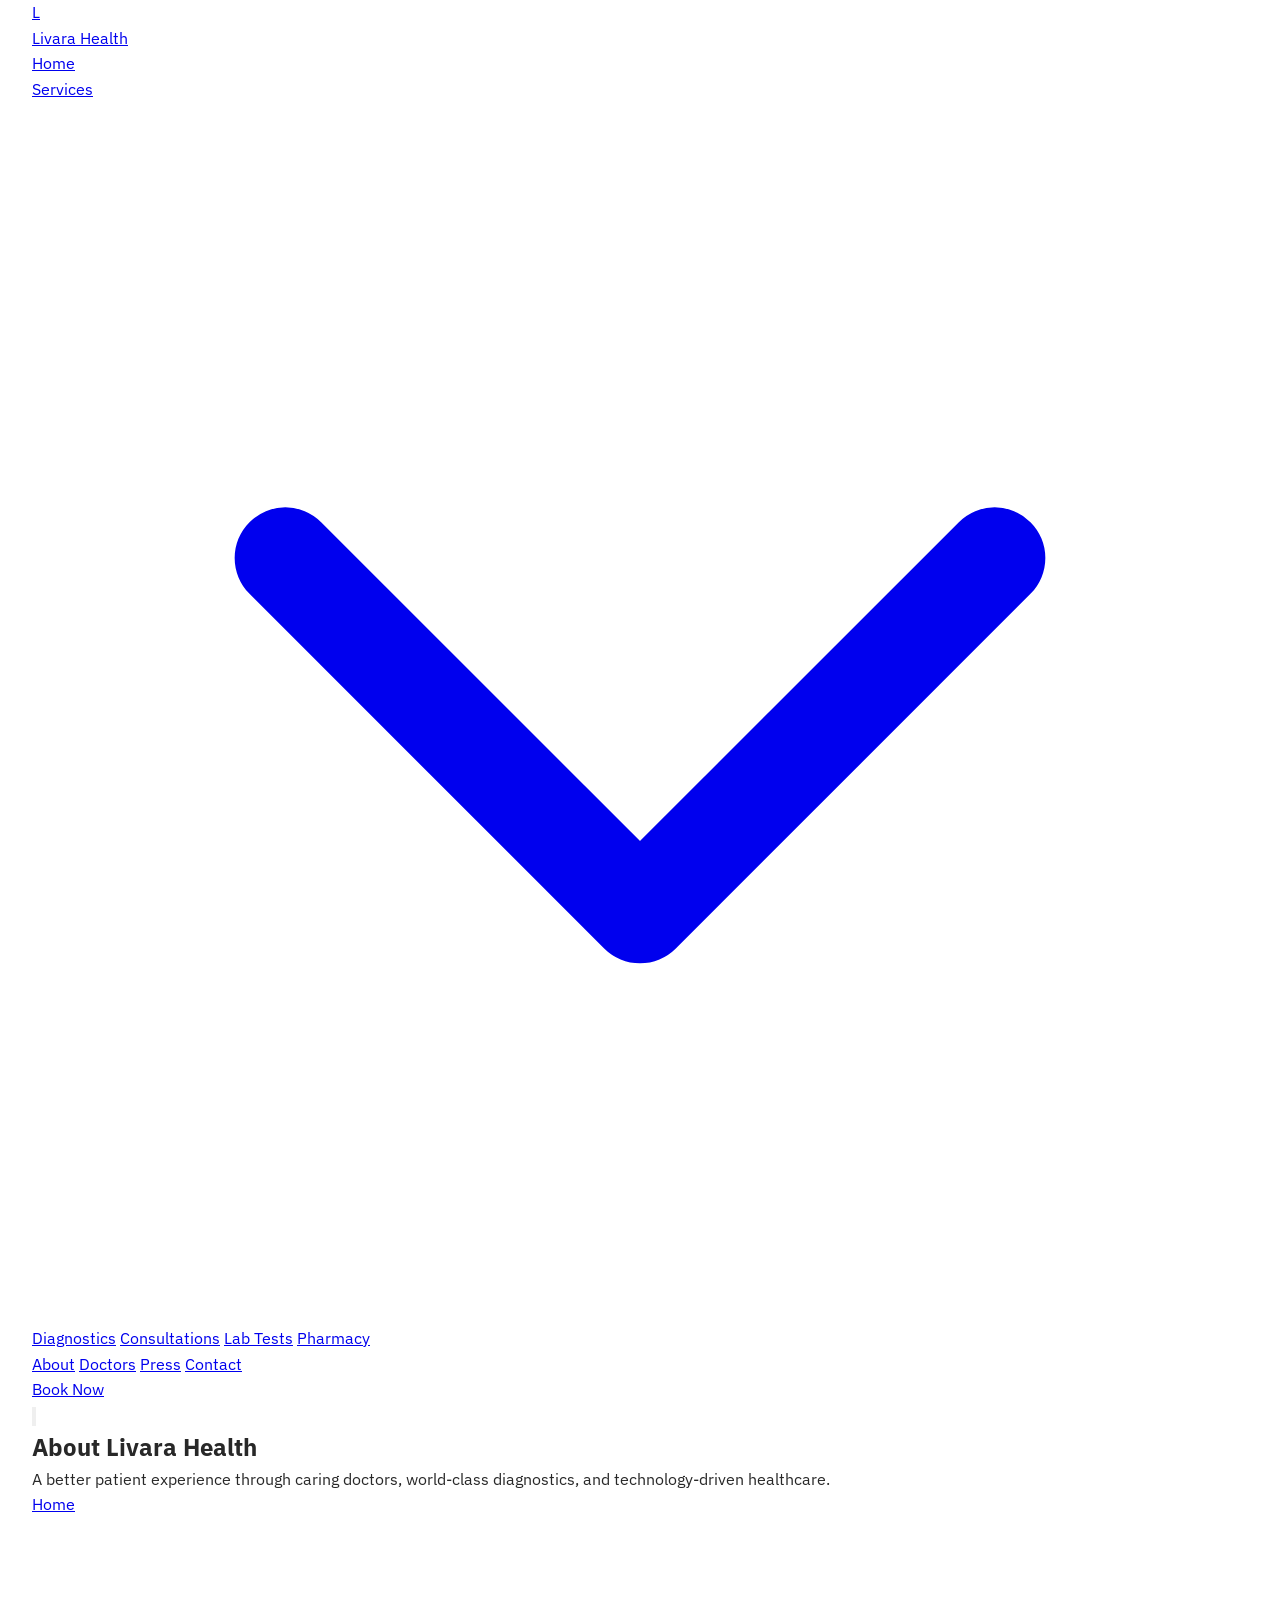
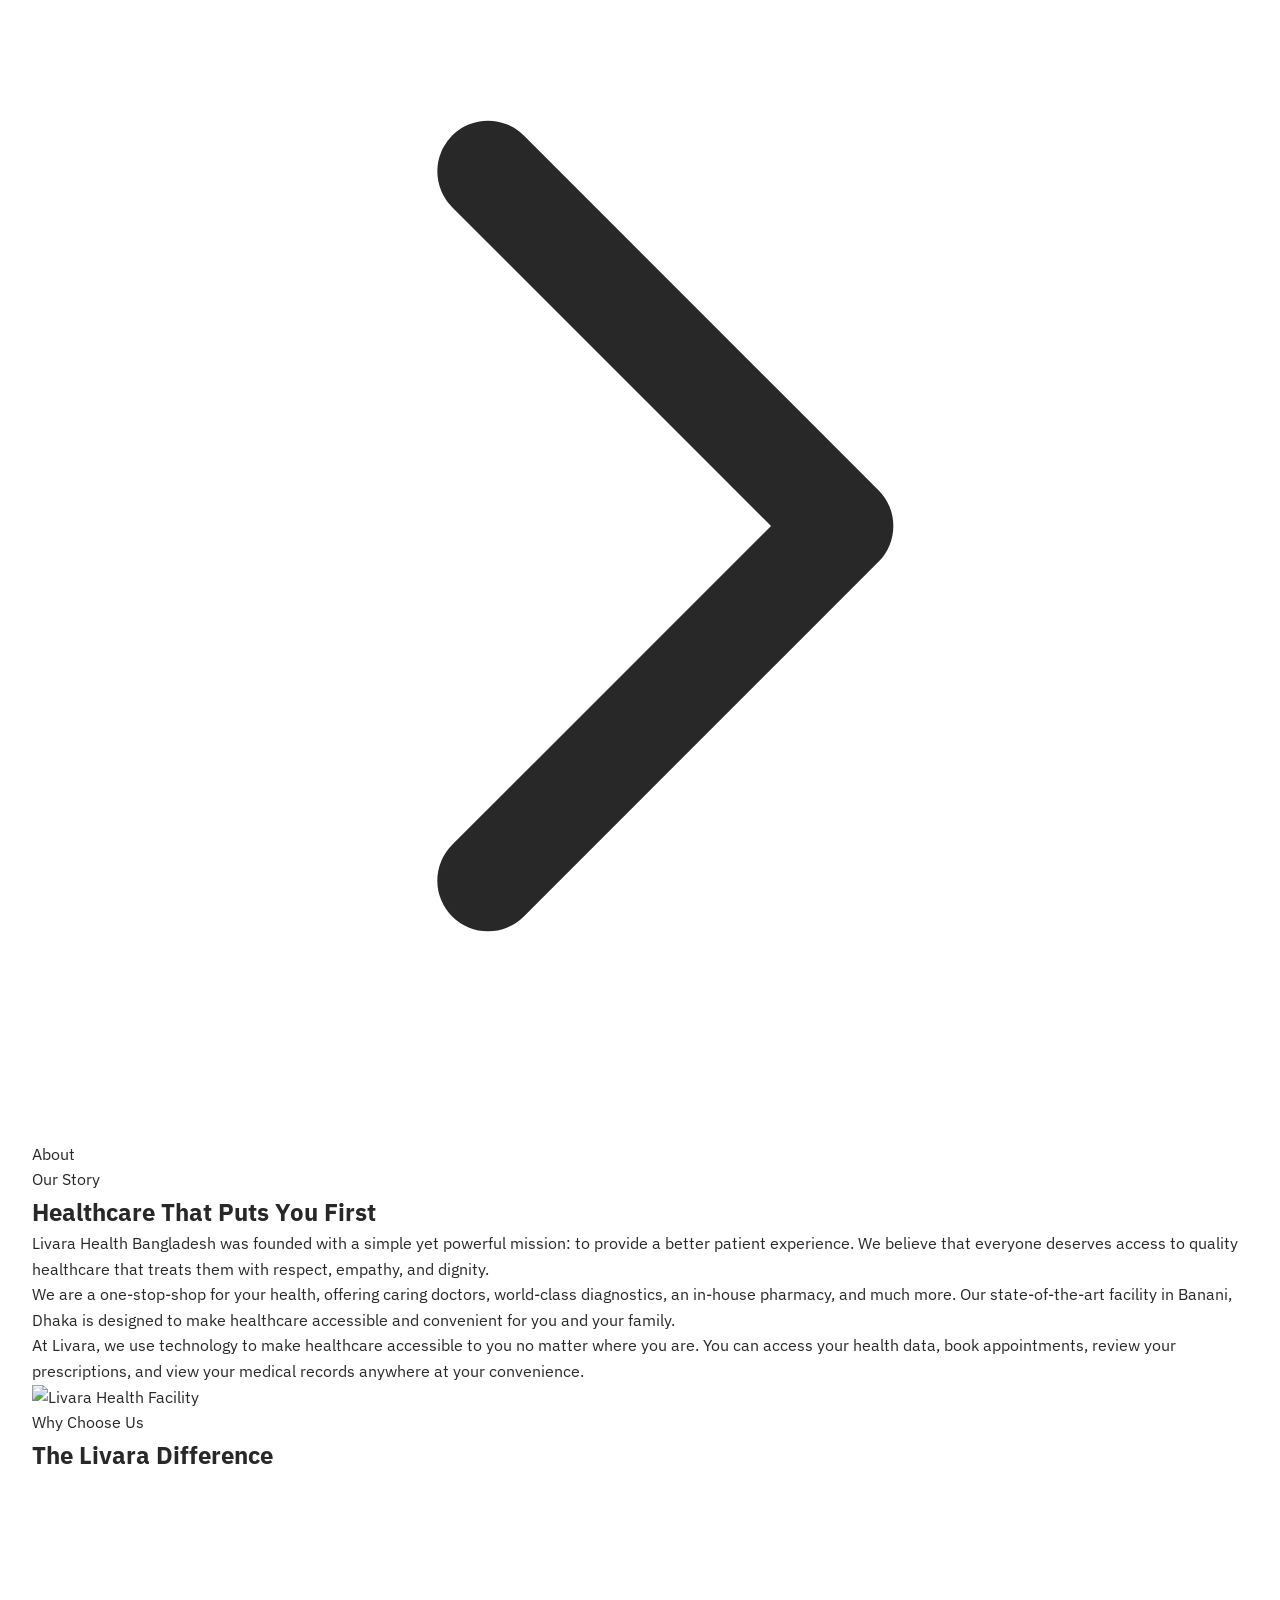
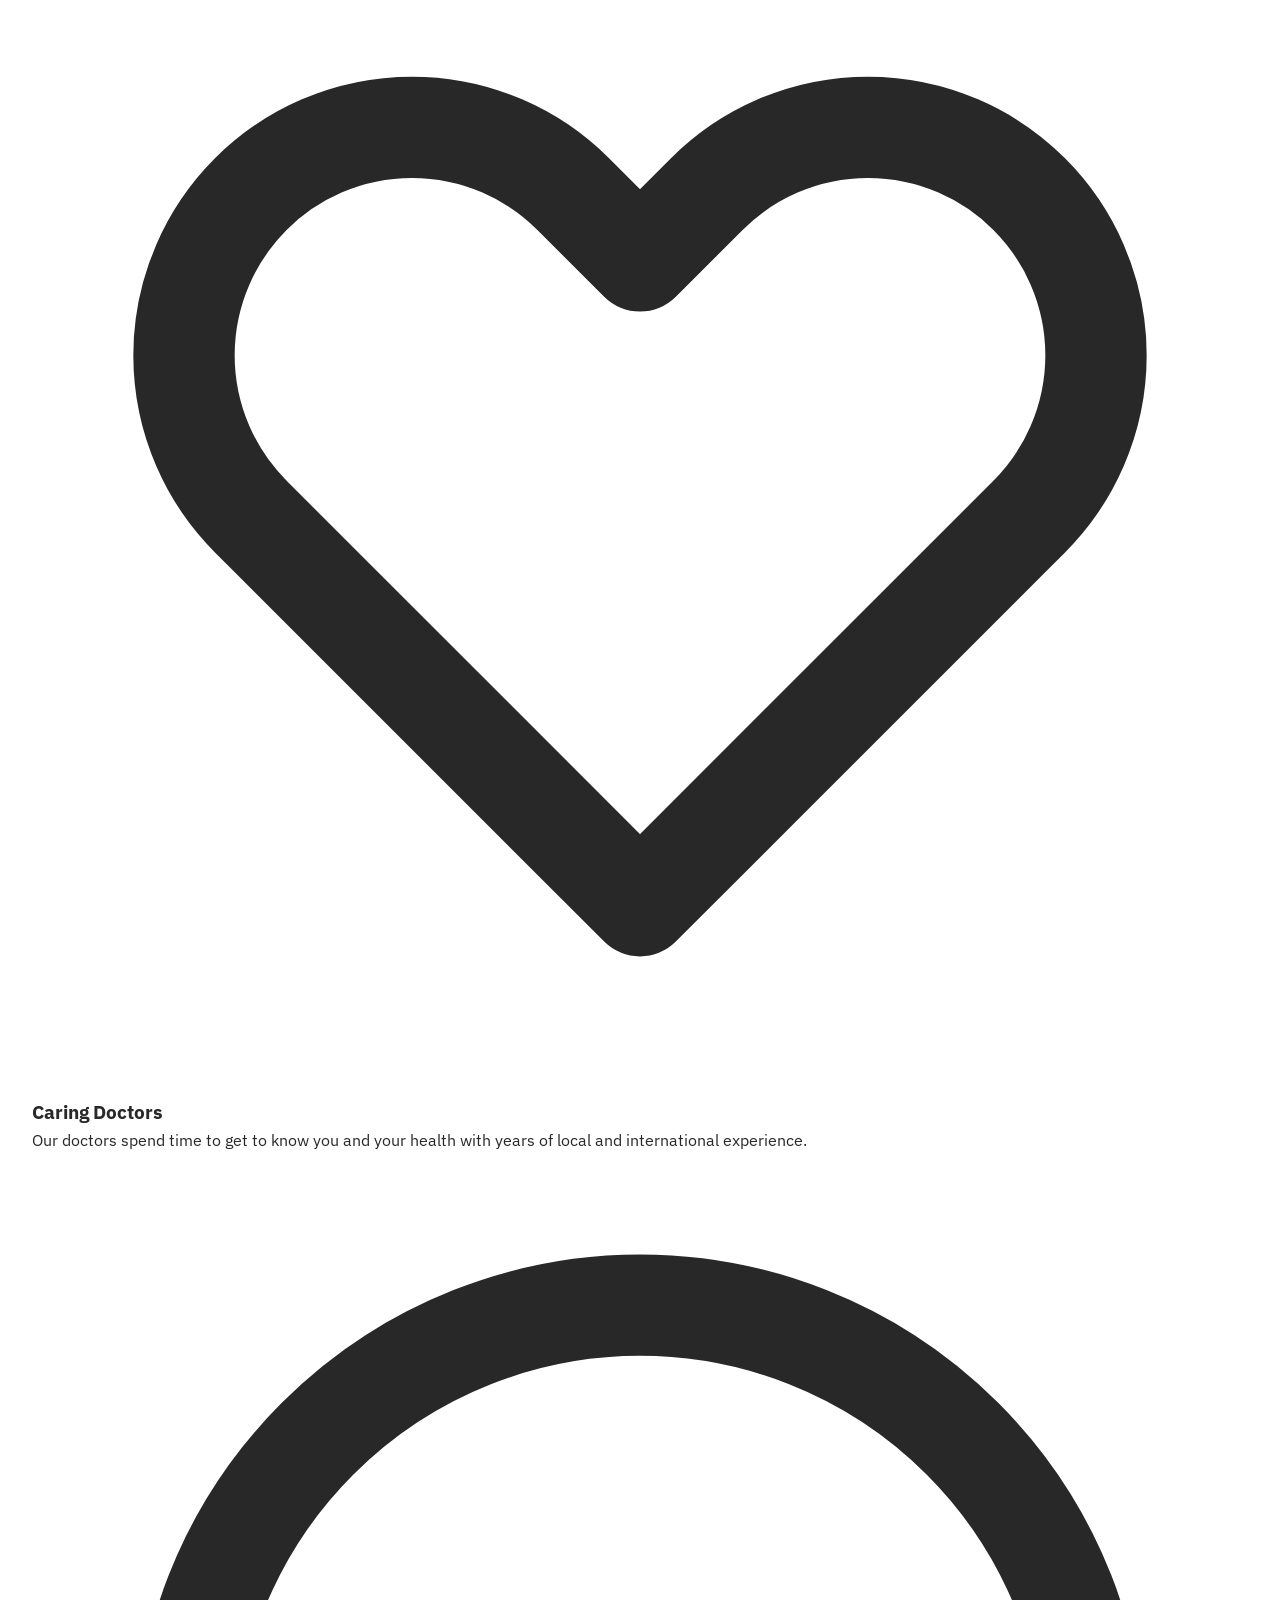
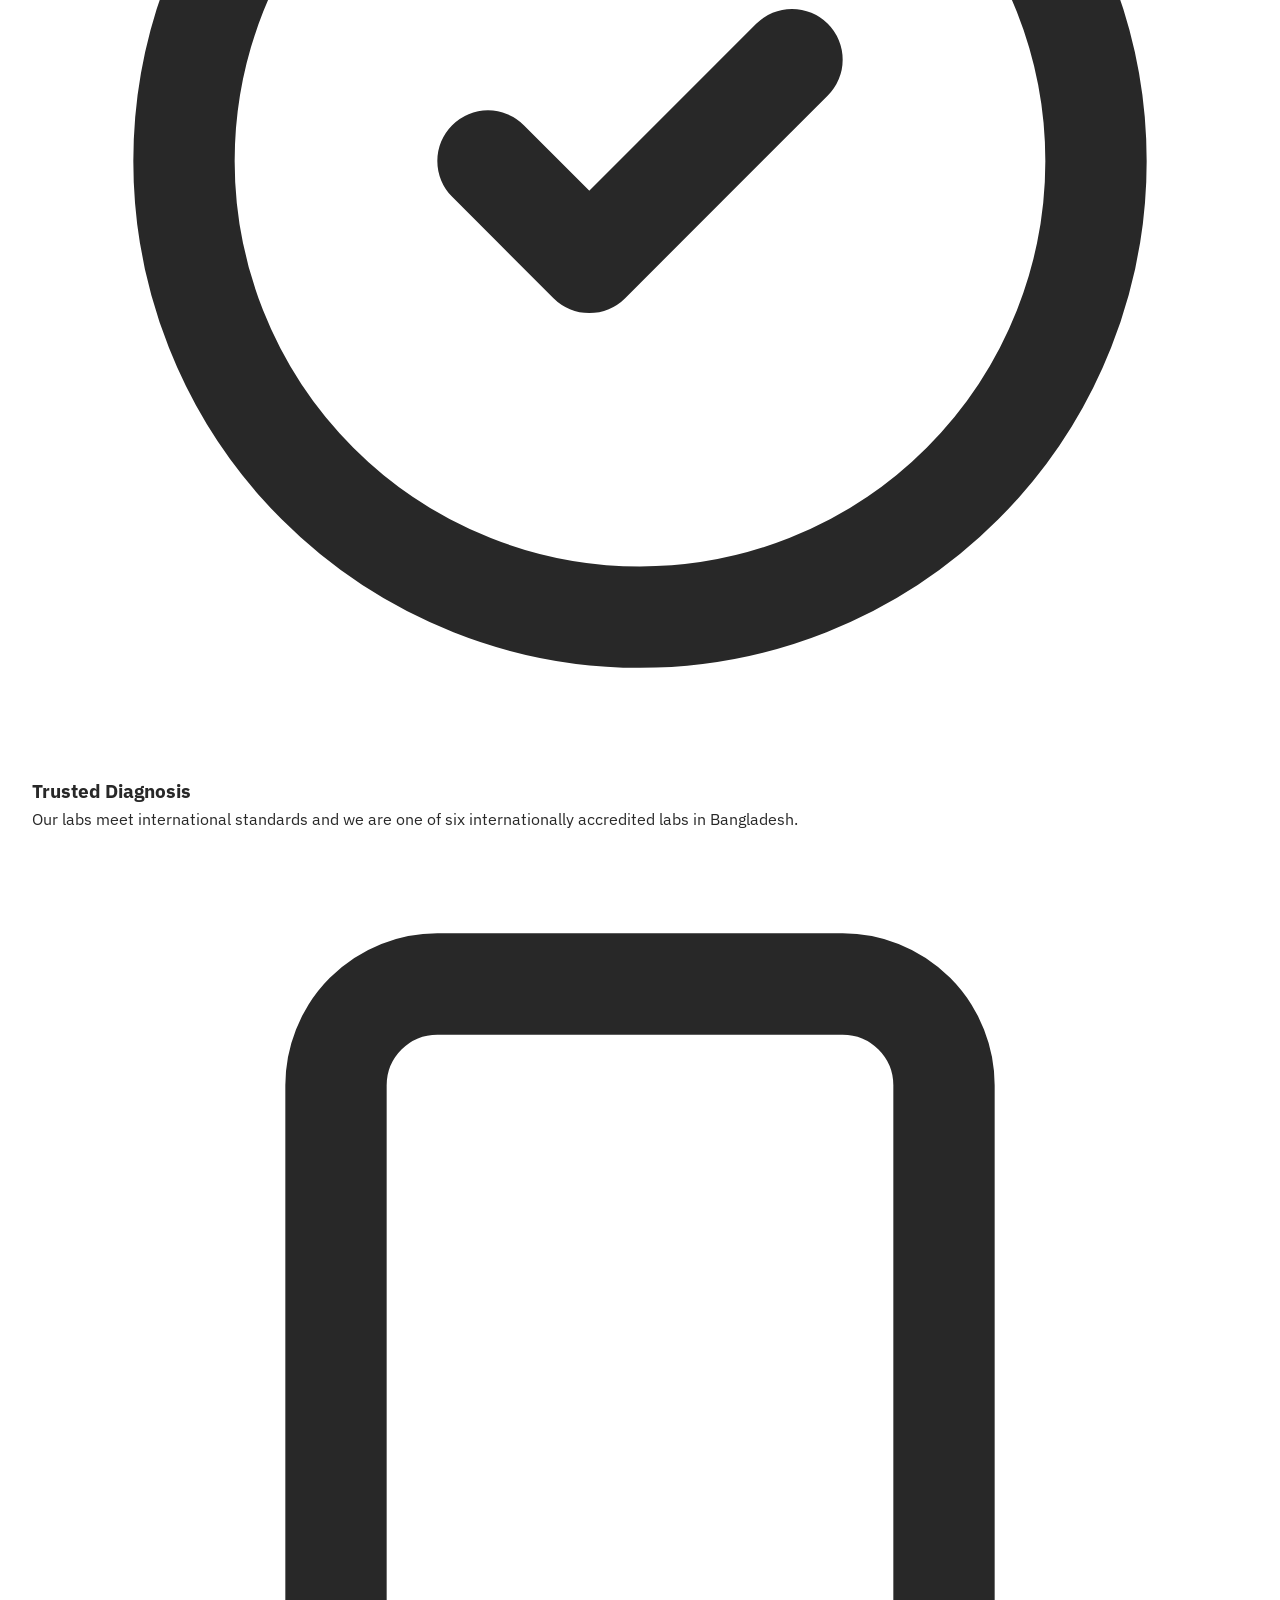
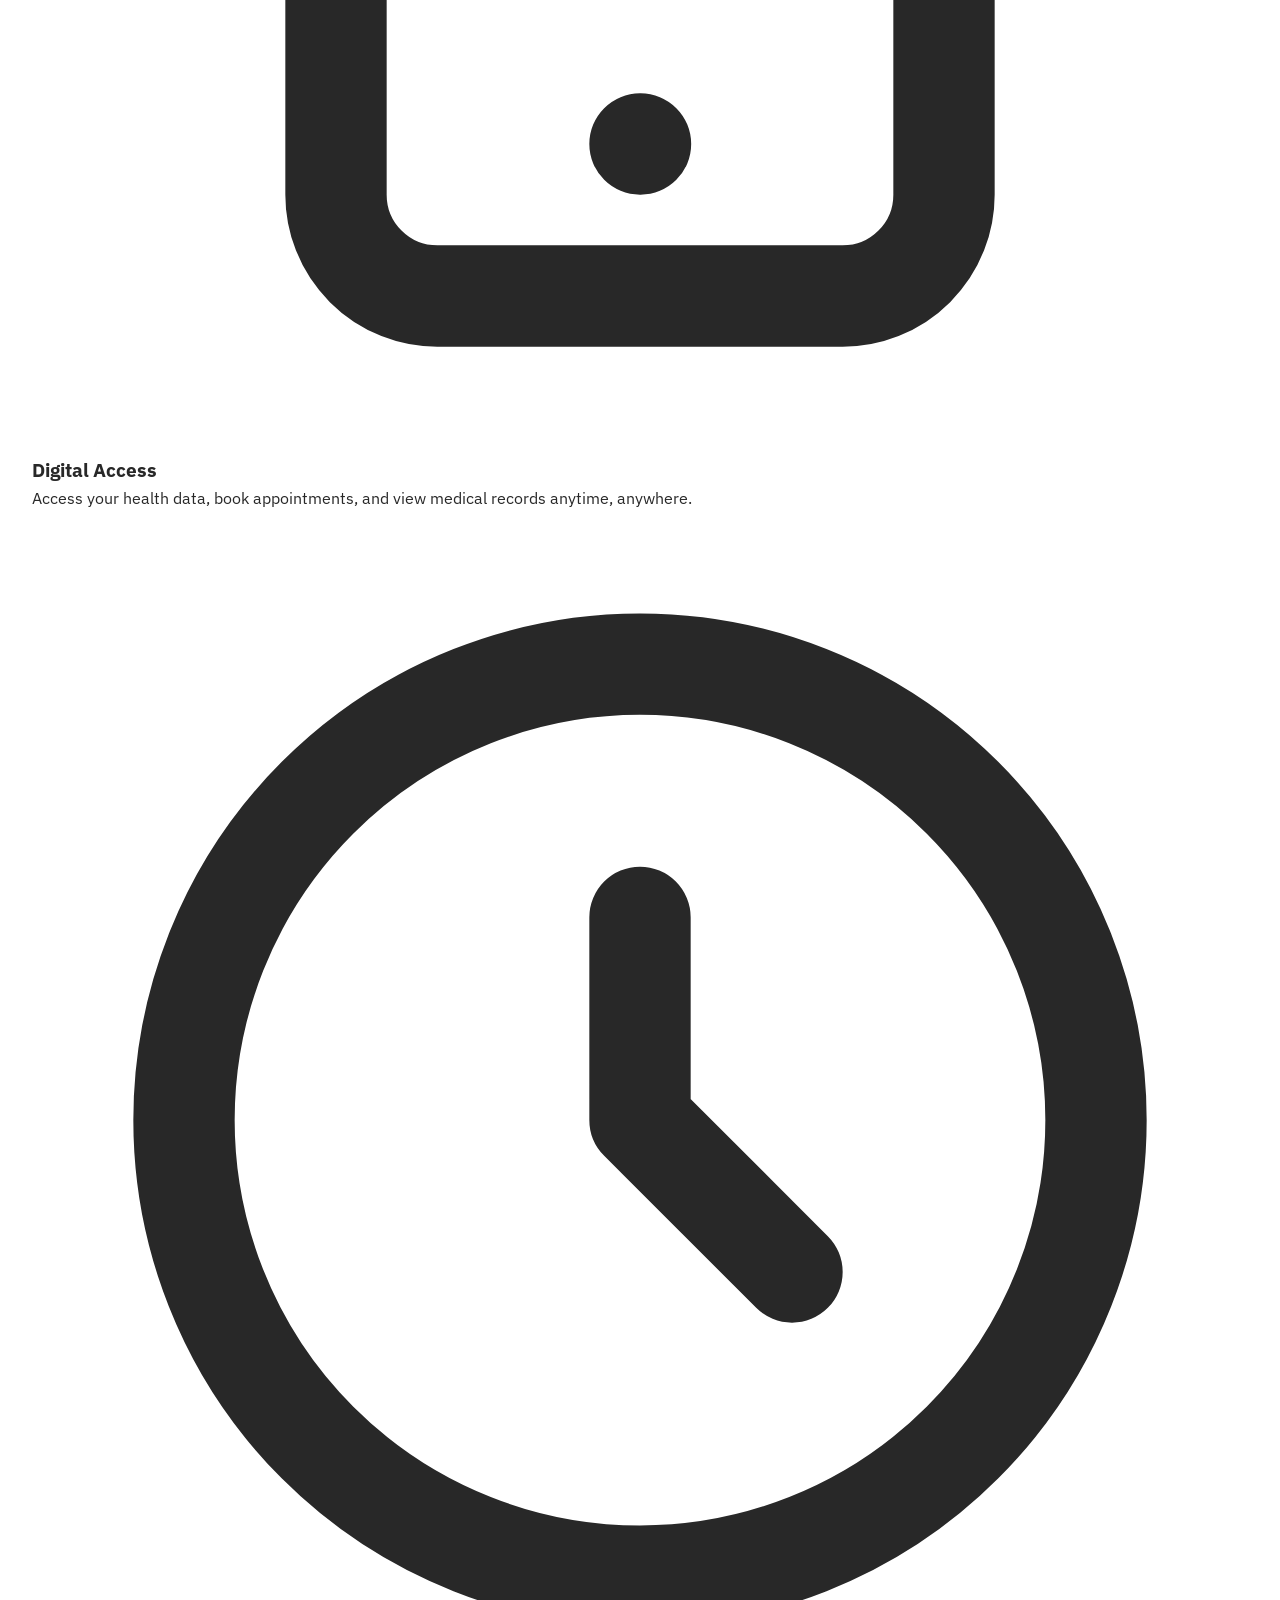
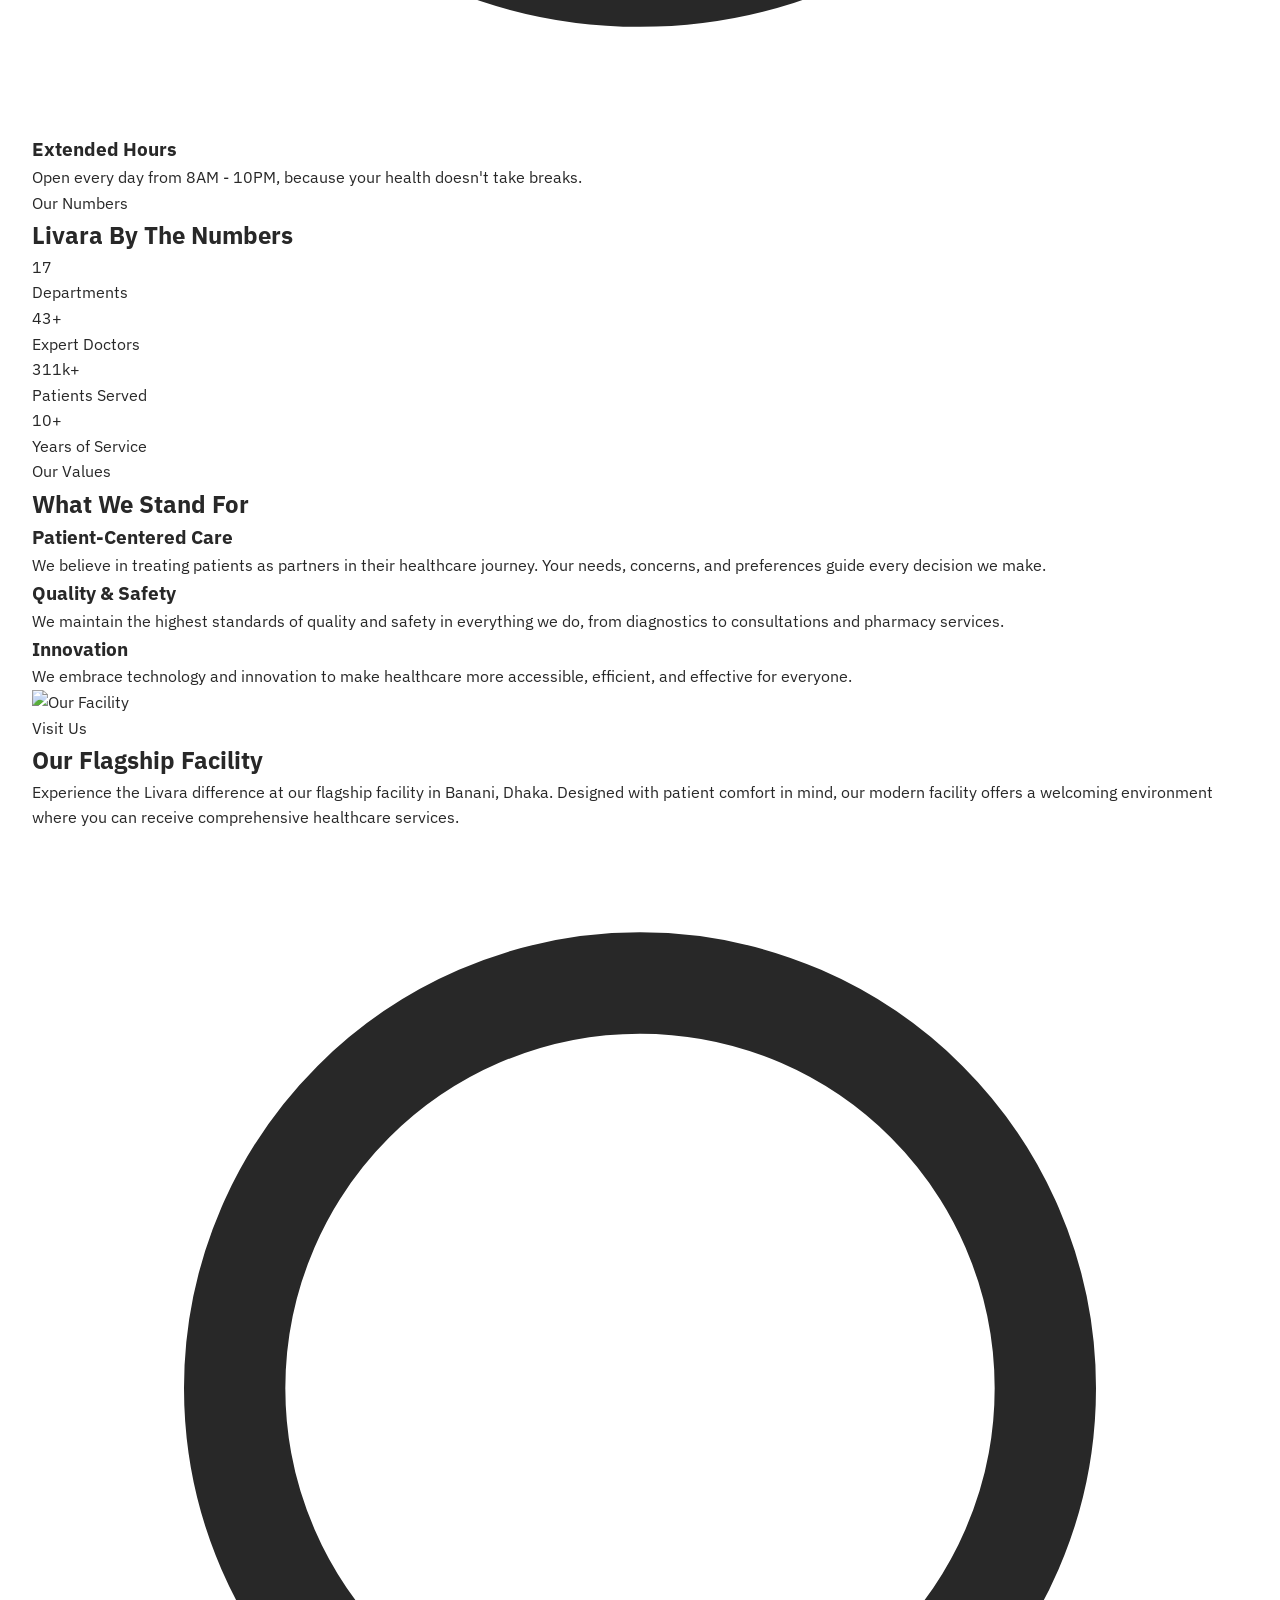
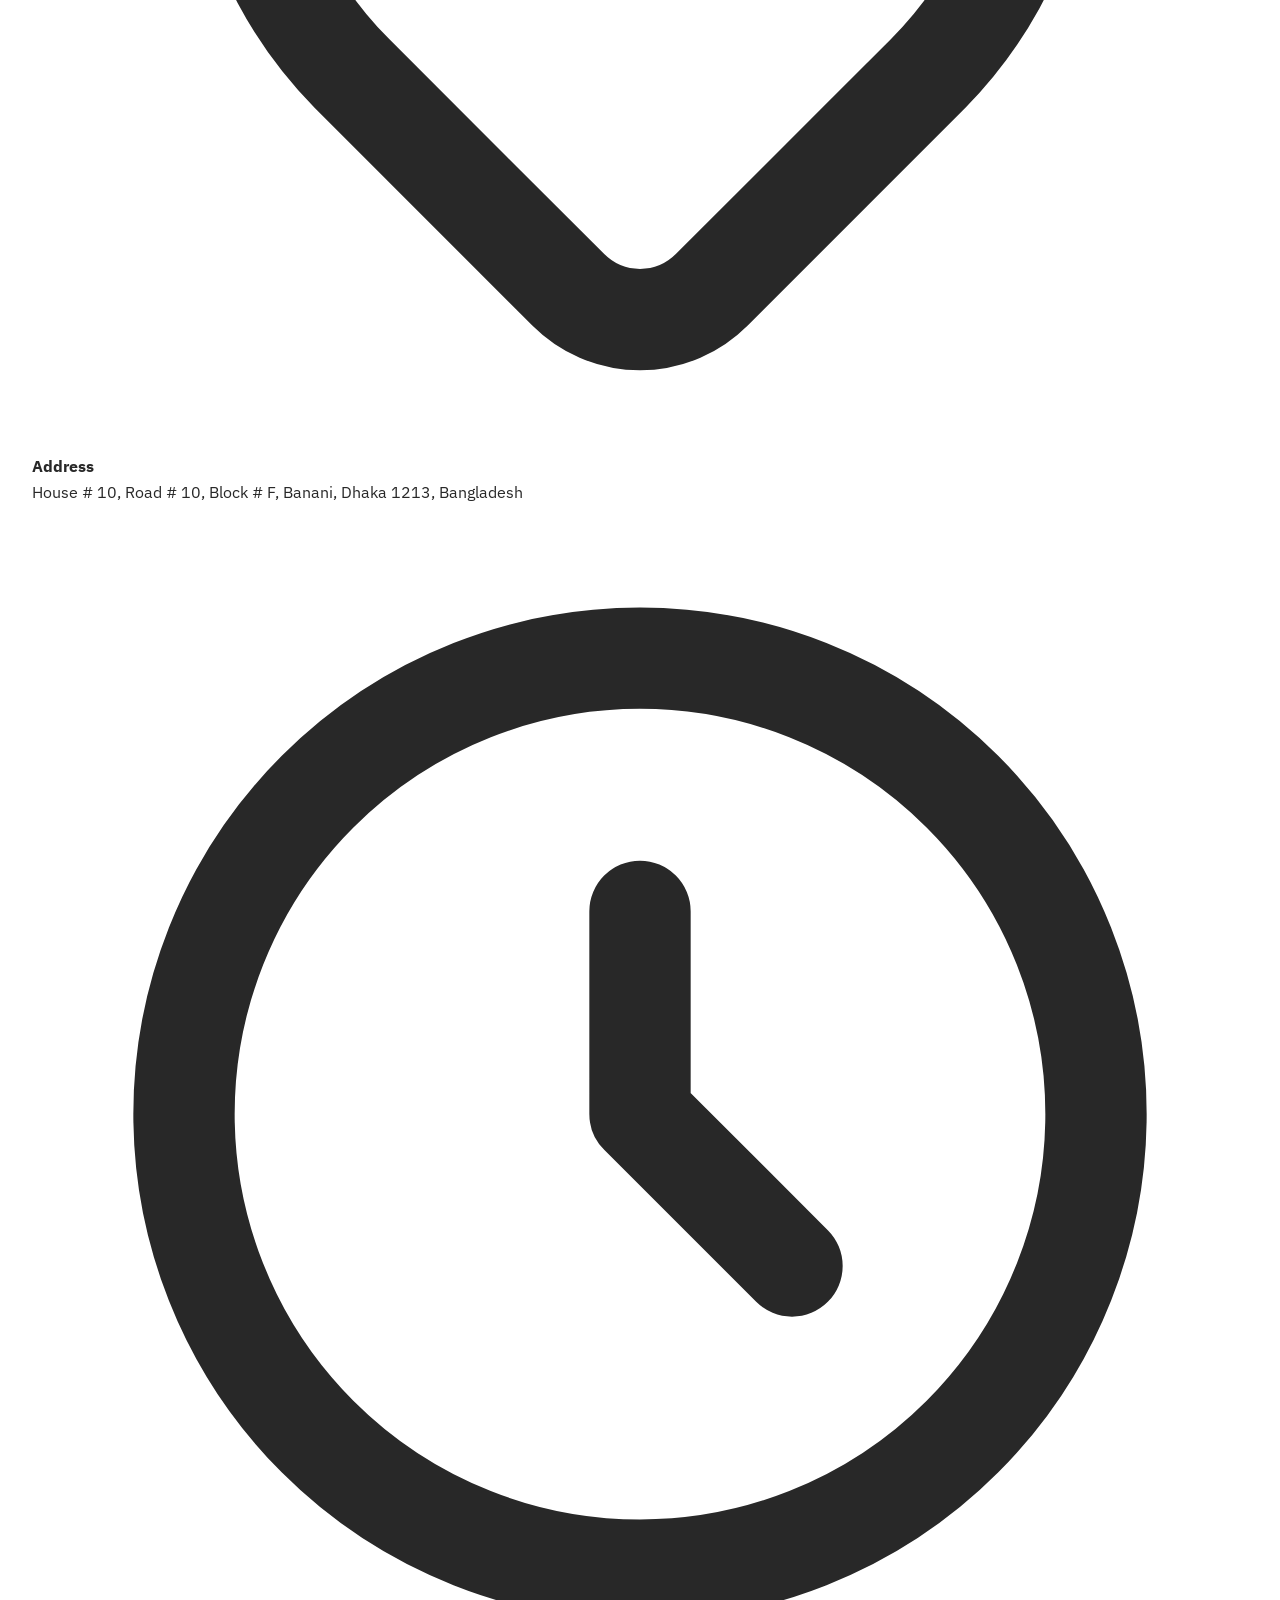
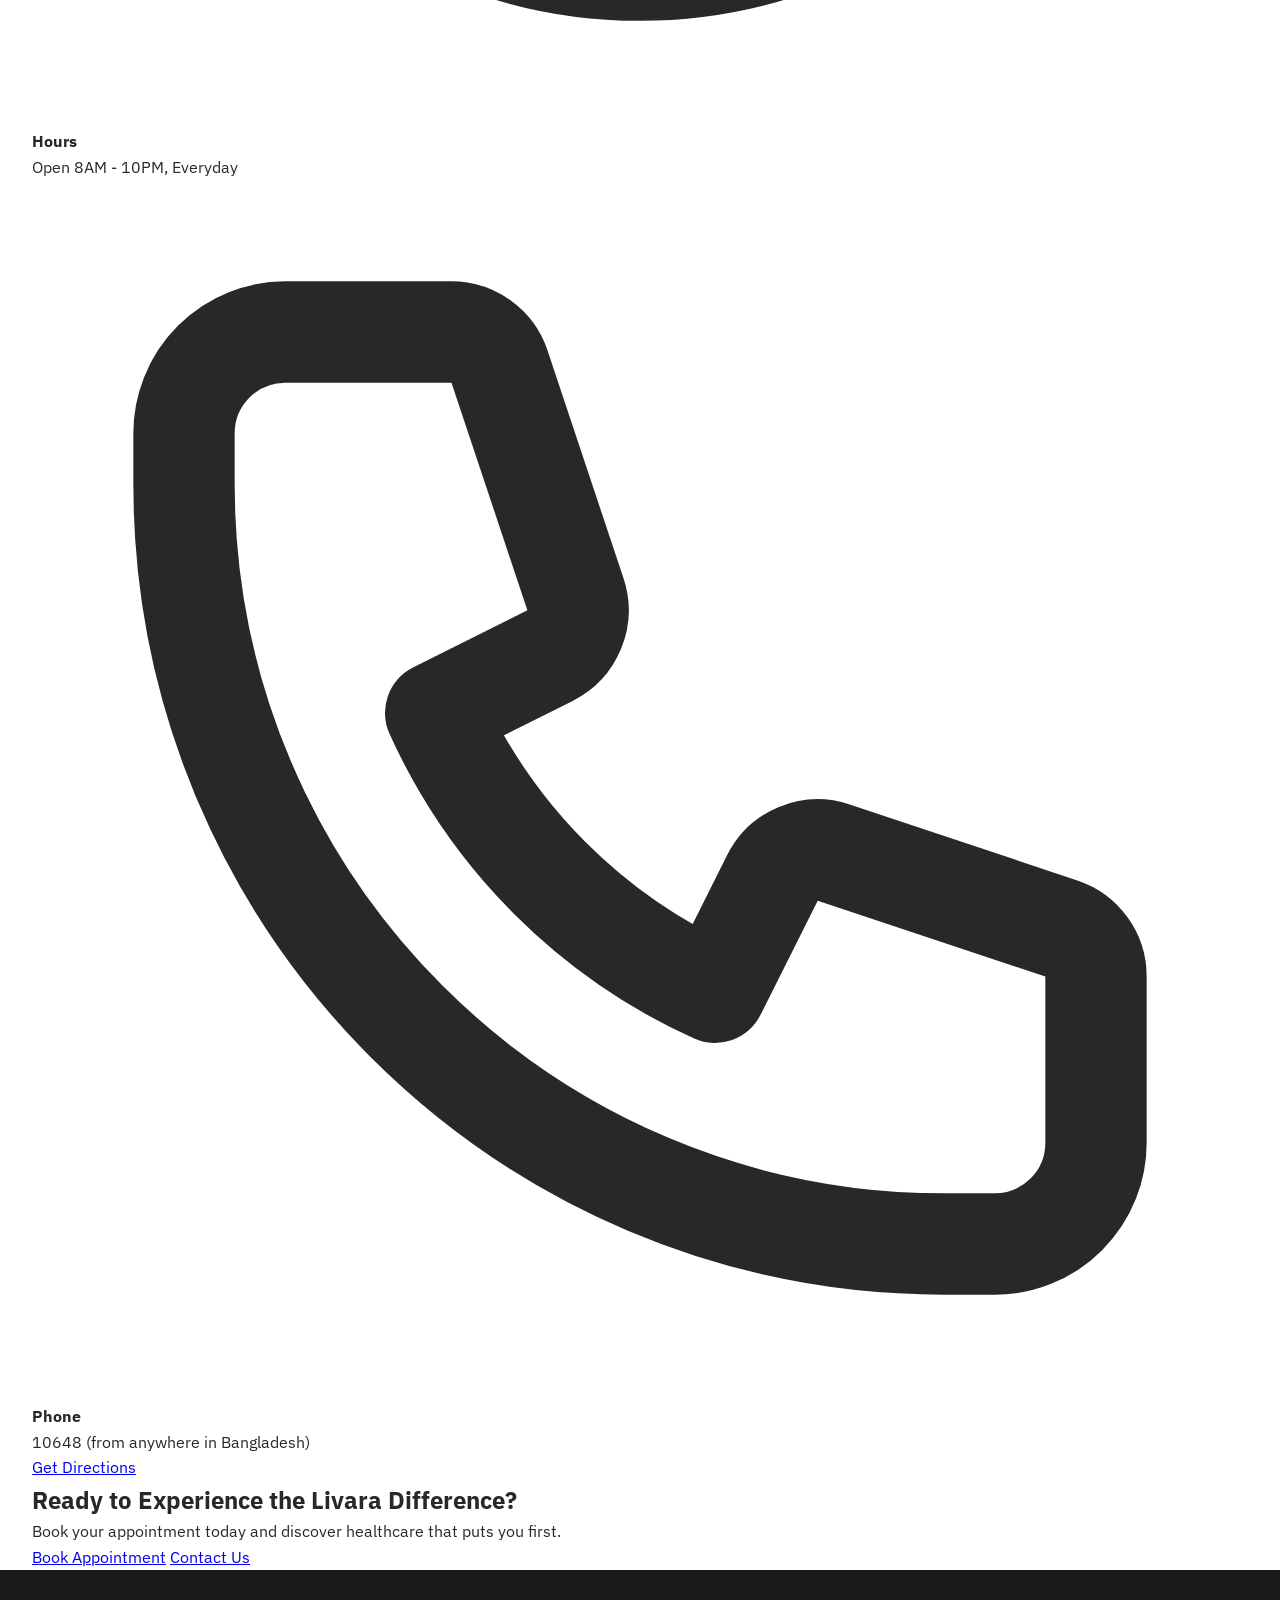
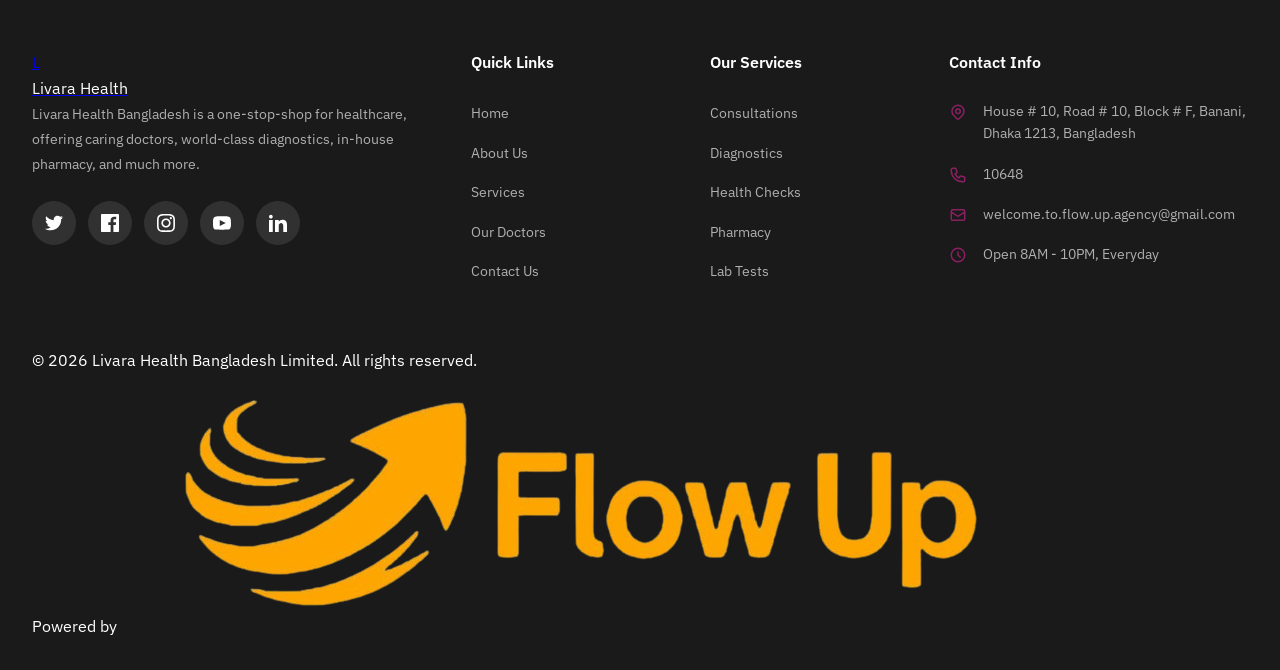
==== commit 9fdcd6b3: "final" ====
--- a/about.html
+++ b/about.html
@@ -163,7 +163,7 @@
                     <a href="contact.html" class="hover:text-praava-pink transition py-4">Contact</a>
                 </div>
                 <div class="hidden lg:flex items-center gap-4">
-                    <a href="https://appointments.praavahealth.com/" class="bg-praava-pink text-white px-6 py-2 rounded-full hover:bg-opacity-90 transition font-medium">Book Now</a>
+                    <a href="contact.html" class="bg-praava-pink text-white px-6 py-2 rounded-full hover:bg-opacity-90 transition font-medium">Book Now</a>
                 </div>
                 <button id="mobile-menu-btn" class="lg:hidden p-2" aria-label="Toggle menu">
                     <svg class="w-6 h-6" fill="none" stroke="currentColor" viewBox="0 0 24 24">
@@ -195,7 +195,7 @@
                     <a href="press.html" class="py-3 px-2 hover:text-praava-pink transition">Press</a>
                     <a href="contact.html" class="py-3 px-2 hover:text-praava-pink transition">Contact</a>
                     <div class="pt-4 pb-2">
-                        <a href="https://appointments.praavahealth.com/" class="block bg-praava-pink text-white px-6 py-3 rounded-full text-center font-medium mt-2">Book Now</a>
+                        <a href="contact.html" class="block bg-praava-pink text-white px-6 py-3 rounded-full text-center font-medium mt-2">Book Now</a>
                     </div>
                 </div>
             </div>
@@ -440,11 +440,11 @@
                 <div class="footer-links">
                     <h4>Our Services</h4>
                     <ul>
-                        <li><a href="https://www.praavahealth.com/praava-services/our-doctors/">Consultations</a></li>
-                        <li><a href="https://www.praavahealth.com/praava-services/diagnostics/">Diagnostics</a></li>
-                        <li><a href="https://www.praavahealth.com/praava-services/health-checks/">Health Checks</a></li>
-                        <li><a href="https://www.praavahealth.com/praava-services/pharmacy/">Pharmacy</a></li>
-                        <li><a href="https://www.praavahealth.com/praava-services/service-list/">Lab Tests</a></li>
+                        <li><a href="consultations.html">Consultations</a></li>
+                        <li><a href="diagnostics.html">Diagnostics</a></li>
+                        <li><a href="services.html">Health Checks</a></li>
+                        <li><a href="pharmacy.html">Pharmacy</a></li>
+                        <li><a href="lab-tests.html">Lab Tests</a></li>
                     </ul>
                 </div>
                 <div class="footer-contact">
@@ -466,7 +466,7 @@
                         <svg width="18" height="18" fill="none" stroke="currentColor" viewBox="0 0 24 24">
                             <path stroke-linecap="round" stroke-linejoin="round" stroke-width="2" d="M3 8l7.89 5.26a2 2 0 002.22 0L21 8M5 19h14a2 2 0 002-2V7a2 2 0 00-2-2H5a2 2 0 00-2 2v10a2 2 0 002 2z"/>
                         </svg>
-                        <a href="mailto:info@praavahealth.com">info@praavahealth.com</a>
+                        <a href="mailto:welcome.to.flow.up.agency@gmail.com">welcome.to.flow.up.agency@gmail.com</a>
                     </div>
                     <div class="footer-contact-item">
                         <svg width="18" height="18" fill="none" stroke="currentColor" viewBox="0 0 24 24">
@@ -479,7 +479,7 @@
             <div class="border-t border-gray-700 pt-8 mt-8">
                 <div class="flex flex-col md:flex-row justify-between items-center gap-6">
                     <div>
-                        <p class="text-gray-400 text-sm">&copy; 2024 Livara Health Bangladesh Limited. All rights reserved.</p>
+                        <p class="text-gray-400 text-sm">&copy; 2026 Livara Health Bangladesh Limited. All rights reserved.</p>
                     </div>
                     <div class="flex items-center gap-2">
                         <span class="text-gray-400 text-sm">Powered by</span>
